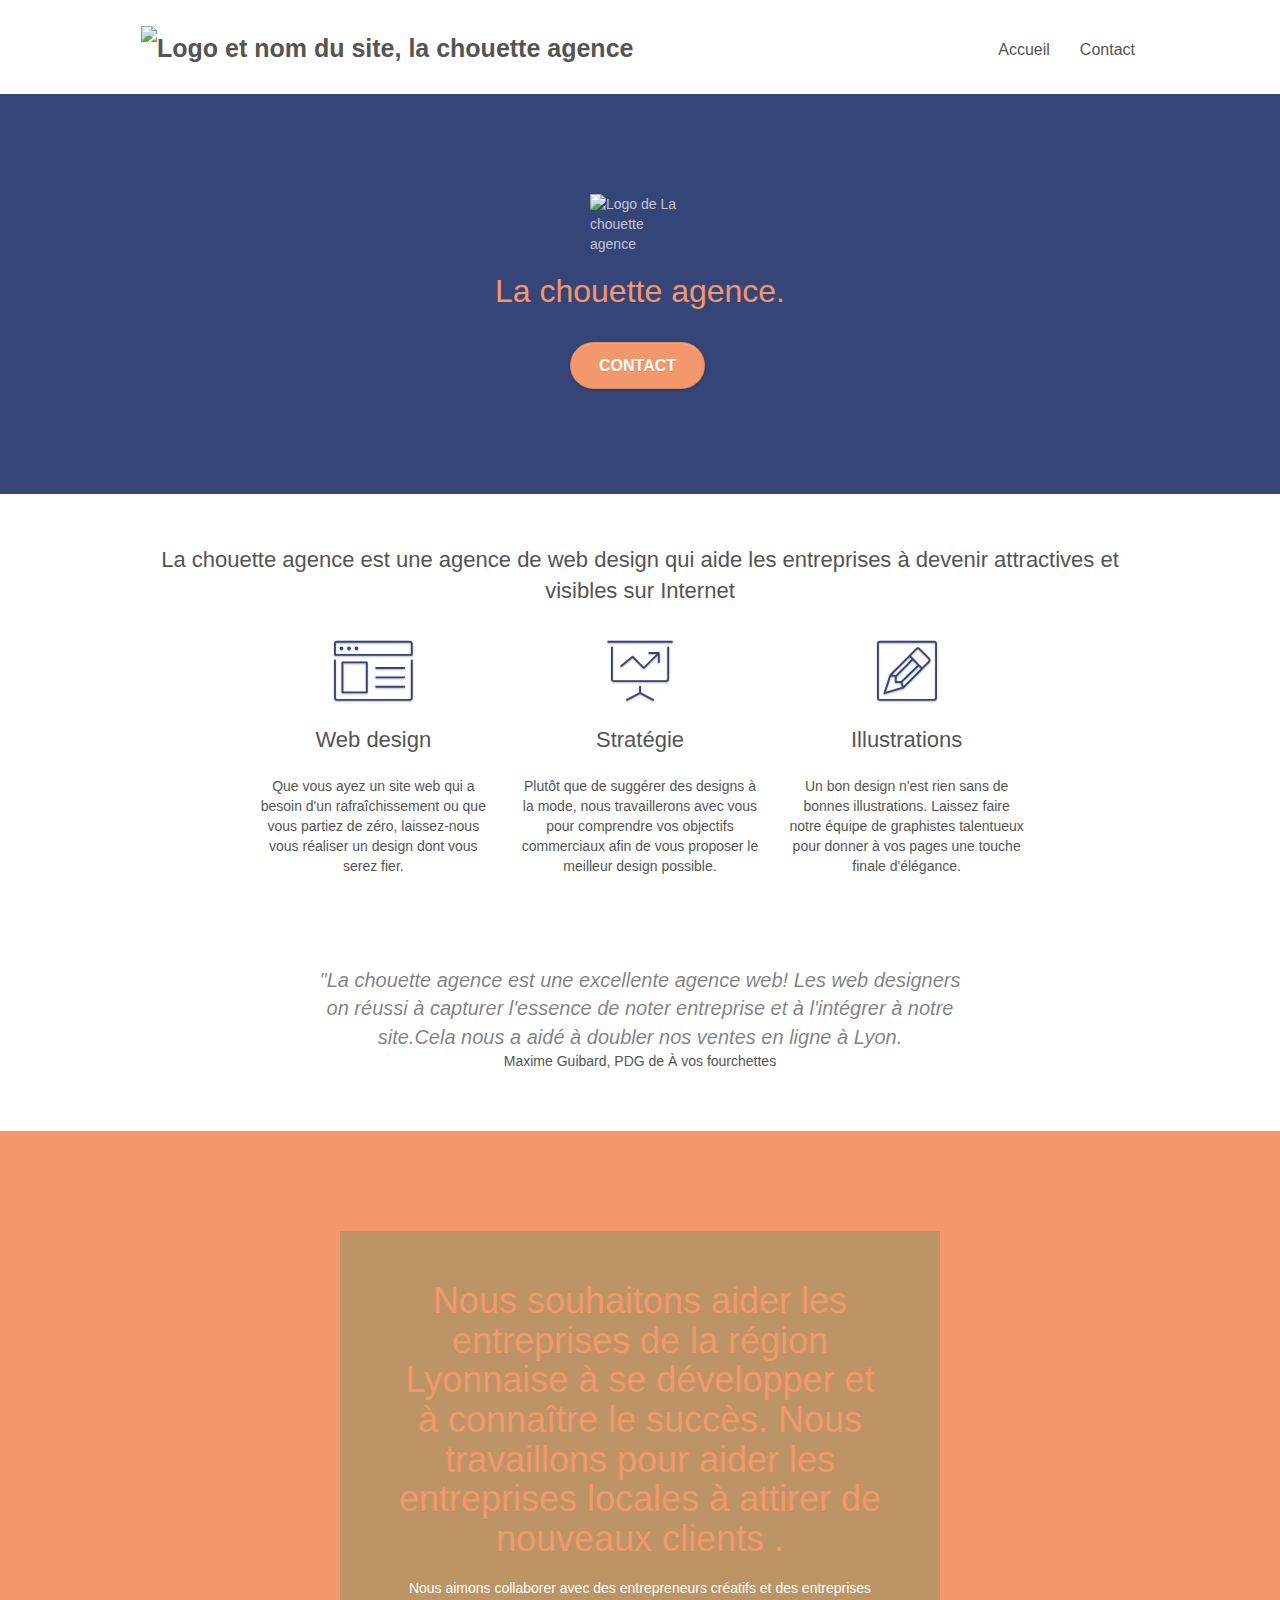
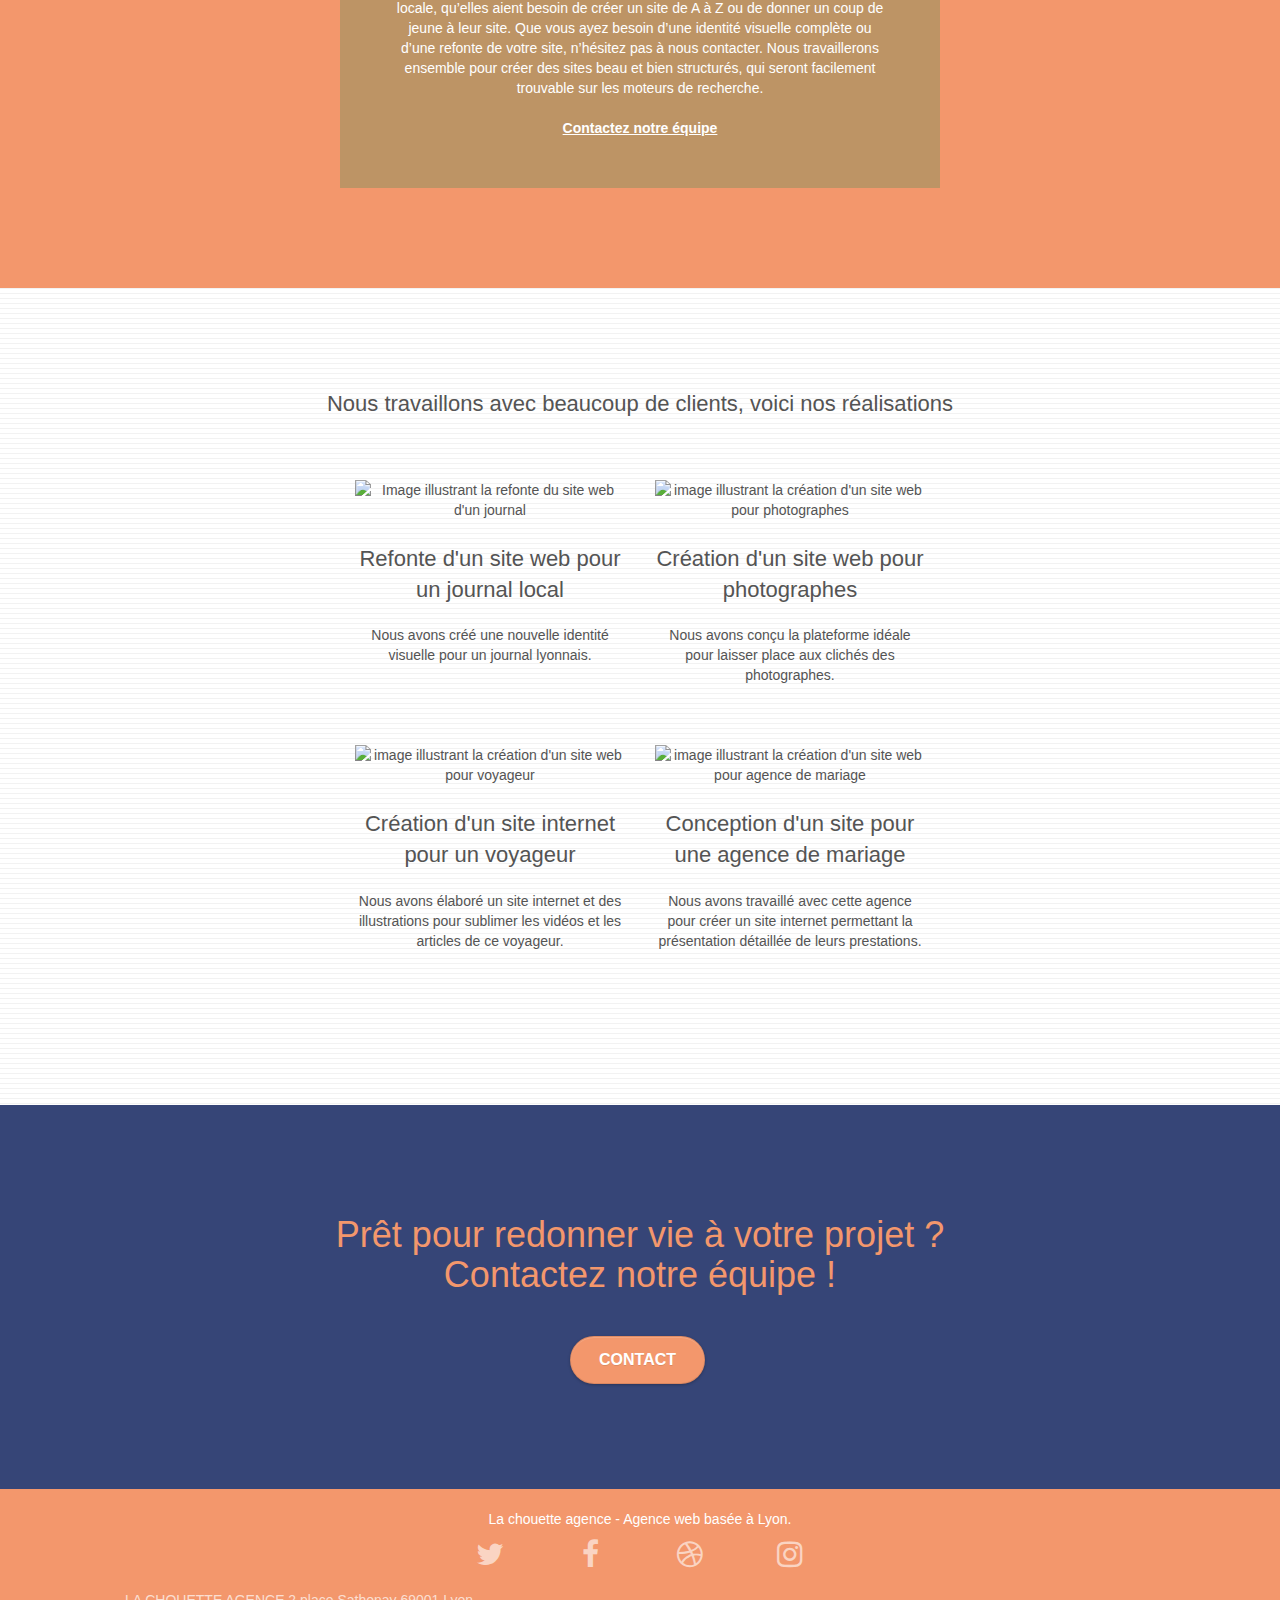
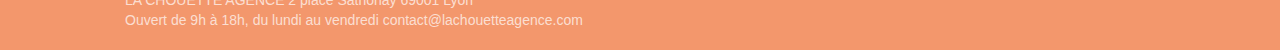
==== index.html @ 5fcb137b "Add files via upload" ====
<!DOCTYPE html>
<html lang="Fr">
  <head>
    <meta charset="utf-8" />
    <meta
      name="keywords"
      content="seo, google, site web, site internet, agence design Lyon, agence design, agence design,agence design,agence design,agence design,agence design,agence design,agence design,agence design"
    />
    <meta
      name="description"
      content="La Chouette Agence est la meilleure agence de web design sur la ville de Lyon. Expert en design et en gestion de projet, nous sommes là pour vous aider à concrétiser vos souhaits.  Vous voulez un site web attractif, qui soit le reflet de votre entreprise, n'hésitez plus, contactez-nous!"
    />
    <meta
      name="viewport"
      content="width=device-width, initial-scale=1.0, viewport-fit=cover"
    />
    <link rel="shortcut icon" type="image/png" href="favicon.jpg" />

    <link rel="stylesheet" type="text/css" href="./css/bootstrap.css" />
    <link rel="stylesheet" type="text/css" href="style.css" />
    <link rel="stylesheet" type="text/css" href="./css/font-awesome.css" />
    <link rel="stylesheet" type="text/css" href="./css/et-line.css" />

    <script src="./js/jquery-2.1.0.js"></script>
    <script src="./js/bootstrap.js"></script>
    <script src="./js/blocs.js"></script>
    <script src="./js/jquery.touchSwipe.js" defer></script>
    <script src="./js/gmaps.js"></script>

    <title>La Chouette agence - Agence de web design sur Lyon</title>

    <!-- Analytics -->

    <!-- Analytics END -->
  </head>
  <body>
    <!-- Principal conteneur -->
    <div class="page-container">
      <!-- bloc-0 -->
      <div class="bloc bgc-white l-bloc" id="bloc-0">
        <div class="container bloc-sm">
          <nav class="navbar row">
            <div class="navbar-header">
              <a class="navbar-brand" href="index.html"
                ><img
                  src="img/la-chouette-agence.webp"
                  alt="Logo et nom du site, la chouette agence"
                  height="40"
              /></a>

              <button
                id="nav-toggle"
                type="button"
                class="ui-navbar-toggle navbar-toggle"
                data-toggle="collapse"
                data-target=".navbar-1"
              >
                <span class="sr-only">Toggle navigation</span
                ><span class="icon-bar"></span><span class="icon-bar"></span
                ><span class="icon-bar"></span>
              </button>
            </div>
            <div class="collapse navbar-collapse navbar-1 special-dropdown-nav">
              <ul class="site-navigation nav navbar-nav">
                <li>
                  <a href="index.html">Accueil</a>
                </li>
                <li>
                  <a href="contact.html">Contact</a>
                </li>
              </ul>
            </div>
          </nav>
        </div>
      </div>
      <!-- bloc-0 END -->

      <!-- bloc-1-presentation -->
      <div
        class="bloc bgc-dark-slate-blue bg-banniere d-bloc bg-t-edge bloc-bg-texture texture-paper b-parallax"
        id="bloc-1-hero"
      >
        <div class="container bloc-lg">
          <div class="row tight-width-whitespace">
            <div class="col-sm-12">
              <img
                src="img/logo.webp"
                class="center-block image-resize-mode"
                width="100"
                alt="Logo de La chouette agence"
              />
              <h1 class="text-center hero-bloc-text tc-white">
                La chouette agence.
              </h1>
              <div class="text-center">
                <a
                  href="contact.html"
                  class="btn btn-lg btn-clean btn-rd cta-hero btn-atomic-tangerine"
                  id="cta-hero"
                  >Contact</a
                >
              </div>
            </div>
          </div>
        </div>
      </div>
      <!-- bloc-1-presentation END -->

      <!-- bloc-2-services -->
      <div class="bloc bgc-white l-bloc" id="bloc-2-services">
        <div class="container bloc-md">
          <div class="row">
            <div class="col-sm-12 text-center">
              <p class="citation" style="font-size: 22px">
                La chouette agence est une agence de web design qui aide les
                entreprises à devenir attractives et visibles sur Internet
              </p>
            </div>
          </div>
          <div class="row voffset-lg med-width-whitespace">
            <div class="col-sm-4">
              <div class="text-center">
                <span
                  class="et-icon-browser sm-shadow icon-dark-slate-blue icons icon-lg"
                ></span>
              </div>
              <h2 class="mg-md text-center">Web design</h2>
              <p class="text-center">
                Que vous ayez un site web qui a besoin d'un rafraîchissement ou
                que vous partiez de zéro, laissez-nous vous réaliser un design
                dont vous serez fier.
              </p>
            </div>
            <div class="col-sm-4">
              <div class="text-center">
                <span
                  class="et-icon-presentation sm-shadow icon-dark-slate-blue icons icon-lg"
                ></span>
              </div>
              <h2 class="mg-md text-center">Stratégie</h2>
              <p class="text-center">
                Plutôt que de suggérer des designs à la mode, nous travaillerons
                avec vous pour comprendre vos objectifs commerciaux afin de vous
                proposer le meilleur design possible.<br />
              </p>
            </div>
            <div class="col-sm-4">
              <div class="text-center">
                <span
                  class="et-icon-edit sm-shadow icon-dark-slate-blue icons icon-lg"
                ></span>
              </div>
              <h2 class="mg-md text-center">Illustrations</h2>
              <p class="text-center">
                Un bon design n'est rien sans de bonnes illustrations. Laissez
                faire notre équipe de graphistes talentueux pour donner à vos
                pages une touche finale d'élégance.
              </p>
            </div>
          </div>
          <div class="row voffset-lg voffset">
            <div class="col-xs-12 col-md-8 col-md-offset-2 text-center">
              <div
                class="citation-italique"
                style="font-style: italic; font-size: 20px"
              >
                "La chouette agence est une excellente agence web! Les web
                designers on réussi à capturer l'essence de noter entreprise et
                à l'intégrer à notre site.Cela nous a aidé à doubler nos ventes
                en ligne à Lyon.
              </div>
              <p>Maxime Guibard, PDG de À vos fourchettes</p>
            </div>
          </div>
        </div>
      </div>
      <!-- bloc-2-services END -->

      <!-- bloc-3-what-i-do -->
      <div
        class="bloc tc-white bgc-atomic-tangerine bg-presentation d-bloc bloc-bg-texture texture-paper b-parallax"
        id="bloc-3-what-i-do"
      >
        <div class="container bloc-lg">
          <div class="row tight-width-whitespace black-background">
            <div class="col-sm-12">
              <h1 class="mg-md text-center tc-white">
                Nous souhaitons aider les entreprises de la région Lyonnaise à
                se développer et à connaître le succès. Nous travaillons pour
                aider les entreprises locales à attirer de nouveaux clients .<br />
              </h1>
              <p class="text-center white">
                Nous aimons collaborer avec des entrepreneurs créatifs et des
                entreprises locale, qu’elles aient besoin de créer un site de A
                à Z ou de donner un coup de jeune à leur site. Que vous ayez
                besoin d’une identité visuelle complète ou d’une refonte de
                votre site, n’hésitez pas à nous contacter. Nous travaillerons
                ensemble pour créer des sites beau et bien structurés, qui
                seront facilement trouvable sur les moteurs de recherche.
                <br /><br /><a class="ltc-white bold-link" href="contact.html"
                  >Contactez notre équipe</a
                ><br />
              </p>
            </div>
          </div>
        </div>
      </div>
      <!-- bloc-3-what-i-do END -->

      <!-- bloc-4-portfolio -->
      <div
        class="bloc bgc-white bg-lines-h2-bg bg-repeat l-bloc"
        id="bloc-4-portfolio"
      >
        <div class="container bloc-lg">
          <div class="row">
            <div class="col-sm-12 text-center">
              <p class="citation" style="font-size: 22px">
                Nous travaillons avec beaucoup de clients, voici nos
                réalisations
              </p>
            </div>
          </div>
          <div class="row tight-width-whitespace portfolio-row">
            <div class="col-sm-6">
              <a
                href="#"
                data-lightbox="img/1.webp"
                data-gallery-id="gallery-1"
                data-caption="Refonte d'un site web pour un journal local"
                data-frame="snapshot-lb"
                ><img
                  src="img/1.webp"
                  alt="Image illustrant la refonte du site web d'un journal"
                  class="img-responsive portfolio-thumb"
              /></a>
              <h2 class="mg-md text-center">
                Refonte d'un site web pour un journal local
              </h2>
              <p class="text-center">
                Nous avons créé une nouvelle identité visuelle pour un journal
                lyonnais.
              </p>
            </div>
            <div class="col-sm-6">
              <a
                href="#"
                data-lightbox="img/2.webp"
                data-gallery-id="gallery-1"
                data-caption="Création d'un site web pour photographes"
                data-frame="snapshot-lb"
                ><img
                  src="img/2.webp"
                  class="img-responsive portfolio-thumb"
                  alt="image illustrant la création d'un site web pour photographes"
              /></a>
              <h2 class="mg-md text-center">
                Création d'un site web pour photographes
              </h2>
              <p class="text-center">
                Nous avons conçu la plateforme idéale pour laisser place aux
                clichés des photographes.
              </p>
            </div>
          </div>
          <div class="row tight-width-whitespace portfolio-row">
            <div class="col-sm-6">
              <a
                href="#"
                data-lightbox="img/3.webp"
                data-gallery-id="gallery-1"
                data-caption="Création d'un site internet pour un voyageur"
                data-frame="snapshot-lb"
                ><img
                  src="img/3.webp"
                  class="img-responsive portfolio-thumb"
                  alt="image illustrant la création d'un site web pour voyageur"
              /></a>
              <h2 class="mg-md text-center">
                Création d'un site internet pour un voyageur
              </h2>
              <p class="text-center">
                Nous avons élaboré un site internet et des illustrations pour
                sublimer les vidéos et les articles de ce voyageur.
              </p>
            </div>
            <div class="col-sm-6">
              <a
                href="#"
                data-lightbox="img/4.webp"
                data-gallery-id="gallery-1"
                data-caption="Conception d'un site pour une agence de mariage"
                data-frame="snapshot-lb"
                ><img
                  src="img/4.webp"
                  class="img-responsive portfolio-thumb"
                  alt="image illustrant la création d'un site web pour agence de mariage"
              /></a>
              <h2 class="mg-md text-center">
                Conception d'un site pour une agence de mariage
              </h2>
              <p class="text-center">
                Nous avons travaillé avec cette agence pour créer un site
                internet permettant la présentation détaillée de leurs
                prestations.
              </p>
            </div>
          </div>
        </div>
      </div>
      <!-- bloc-4-portfolio END -->

      <!-- bloc-5-cta -->
      <div
        class="bloc bgc-dark-slate-blue bg-banniere d-bloc bloc-bg-texture texture-paper"
        id="bloc-5-cta"
      >
        <div class="container bloc-lg">
          <div class="row">
            <h1 class="mg-md text-center tc-white">
              Prêt pour redonner vie à votre projet ?<br />Contactez notre
              équipe !
            </h1>
            <div class="col-sm-12 text-center">
              <a
                href="contact.html"
                class="btn btn-atomic-tangerine btn-clean btn-rd btn-lg cta-hero"
                >Contact</a
              >
            </div>
          </div>
        </div>
      </div>
      <!-- bloc-5-cta END -->

      <!-- Footer - bloc-8 -->
      <div class="bloc bgc-atomic-tangerine d-bloc" id="bloc-8">
        <div class="container bloc-sm">
          <div class="row">
            <div class="col-sm-12">
              <p class="text-center white">
                La chouette agence - Agence web basée à Lyon.<br />
              </p>
              <div class="row row-no-gutters social">
                <div class="col-sm-3">
                  <div class="text-center">
                    <a class="social" href="index.html"
                      ><span class="fa fa-twitter icon-md"></span
                    ></a>
                  </div>
                </div>
                <div class="col-sm-3">
                  <div class="text-center">
                    <a class="social" href="index.html"
                      ><span class="fa fa-facebook icon-md"></span
                    ></a>
                  </div>
                </div>
                <div class="col-sm-3">
                  <div class="text-center">
                    <a class="social" href="index.html"
                      ><span class="fa fa-dribbble icon-md"></span
                    ></a>
                  </div>
                </div>
                <div class="col-sm-3">
                  <div class="text-center">
                    <a class="social" href="index.html"
                      ><span class="fa fa-instagram icon-md"></span
                    ></a>
                  </div>
                </div>
              </div>
              <div class="row">
                <div class="adresse">
                  <br />LA CHOUETTE AGENCE 2 place Sathonay 69001 Lyon<br />
                  Ouvert de 9h à 18h, du lundi au vendredi
                  contact@lachouetteagence.com
                </div>
              </div>
            </div>
          </div>
        </div>
      </div>
      <!-- Footer - bloc-8 END -->
    </div>
    <!-- Principal conteneur END -->
  </body>
</html>
---- style.css ----
body {
  margin: 0;
  padding: 0;
  background: #fff;
  overflow-x: hidden;
  -webkit-font-smoothing: antialiased;
  -moz-osx-font-smoothing: grayscale;
}

a,
button {
  transition: all 0.3s ease-in-out;
  outline: none !important;
}

a:hover {
  text-decoration: none;
  cursor: pointer;
}

#page-loading-blocs-notifaction {
  position: fixed;
  top: 0;
  bottom: 0;
  width: 100%;
  z-index: 100000;
  background: #ffffff url("img/pageload-spinner.gif") no-repeat center center;
}

.bloc {
  width: 100%;
  clear: both;
  background: 50% 50% no-repeat;
  padding: 0 50px;
  -webkit-background-size: cover;
  -moz-background-size: cover;
  -o-background-size: cover;
  background-size: cover;
  position: relative;
}

.bloc .container {
  padding-left: 0;
  padding-right: 0;
}

.bloc-lg {
  padding: 100px 50px;
}

.bloc-md {
  padding: 50px;
}

.bloc-sm {
  padding: 20px 50px;
}

.bg-center,
.bg-l-edge,
.bg-r-edge,
.bg-t-edge,
.bg-b-edge,
.bg-tl-edge,
.bg-bl-edge,
.bg-tr-edge,
.bg-br-edge,
.bg-repeat {
  -webkit-background-size: auto !important;
  -moz-background-size: auto !important;
  -o-background-size: auto !important;
  background-size: auto !important;
}

.bg-repeat {
  background: repeat;
}

.bg-t-edge {
  background: top no-repeat;
}

.bloc-bg-texture::before {
  content: "";
  background-size: 2px 2px;
  position: absolute;
  top: 0;
  bottom: 0;
  left: 0;
  right: 0;
}

.texture-paper::before {
  background: url("img/texture-paper.webp");
  background-size: 280px 280px;
}

.b-parallax {
  background-attachment: fixed;
}

.d-bloc {
  color: rgba(255, 255, 255, 0.7);
}

.d-bloc button:hover {
  color: rgba(255, 255, 255, 0.9);
}

.d-bloc .icon-round,
.d-bloc .icon-square,
.d-bloc .icon-rounded,
.d-bloc .icon-semi-rounded-a,
.d-bloc .icon-semi-rounded-b {
  border-color: rgba(255, 255, 255, 0.9);
}

.d-bloc .divider-h span {
  border-color: rgba(255, 255, 255, 0.2);
}

.d-bloc .a-btn,
.d-bloc .navbar a,
.d-bloc .navbar-brand,
.d-bloc a .icon-sm,
.d-bloc a .icon-md,
.d-bloc a .icon-lg,
.d-bloc a .icon-xl,
.d-bloc h1 a,
.d-bloc h2 a,
.d-bloc h3 a,
.d-bloc h4 a,
.d-bloc h5 a,
.d-bloc h6 a,
.d-bloc p a {
  color: rgba(255, 255, 255, 0.6);
}

.d-bloc .a-btn:hover,
.d-bloc .navbar a:hover,
.d-bloc .navbar-brand:hover,
.d-bloc a:hover .icon-sm,
.d-bloc a:hover .icon-md,
.d-bloc a:hover .icon-lg,
.d-bloc a:hover .icon-xl,
.d-bloc h1 a:hover,
.d-bloc h2 a:hover,
.d-bloc h3 a:hover,
.d-bloc h4 a:hover,
.d-bloc h5 a:hover,
.d-bloc h6 a:hover,
.d-bloc p a:hover {
  color: rgba(255, 255, 255, 1);
}

.d-bloc .navbar-toggle .icon-bar {
  background: rgba(255, 255, 255, 1);
}

.d-bloc .btn-wire,
.d-bloc .btn-wire:hover {
  color: rgba(255, 255, 255, 1);
  border-color: rgba(255, 255, 255, 1);
}

.d-bloc .panel {
  color: rgba(0, 0, 0, 0.5);
}

.d-bloc .panel button:hover {
  color: rgba(0, 0, 0, 0.7);
}

.d-bloc .panel icon {
  border-color: rgba(0, 0, 0, 0.7);
}

.d-bloc .panel .divider-h span {
  border-color: rgba(0, 0, 0, 0.1);
}

.d-bloc .panel .a-btn {
  color: rgba(0, 0, 0, 0.6);
}

.d-bloc .panel .a-btn:hover {
  color: rgba(0, 0, 0, 1);
}

.d-bloc .panel .btn-wire,
.d-bloc .panel .btn-wire:hover {
  color: rgba(0, 0, 0, 0.7);
  border-color: rgba(0, 0, 0, 0.3);
}

.d-bloc .panel,
.l-bloc {
  color: rgba(0, 0, 0, 0.5);
}

.d-bloc .panel button:hover,
.l-bloc button:hover {
  color: rgba(0, 0, 0, 0.7);
}

.l-bloc .icon-round,
.l-bloc .icon-square,
.l-bloc .icon-rounded,
.l-bloc .icon-semi-rounded-a,
.l-bloc .icon-semi-rounded-b {
  border-color: rgba(0, 0, 0, 0.7);
}

.d-bloc .panel .divider-h span,
.l-bloc .divider-h span {
  border-color: rgba(0, 0, 0, 0.1);
}

.d-bloc .panel .a-btn,
.l-bloc .a-btn,
.l-bloc .navbar a,
.l-bloc .navbar-brand,
.l-bloc a .icon-sm,
.l-bloc a .icon-md,
.l-bloc a .icon-lg,
.l-bloc a .icon-xl,
.l-bloc h1 a,
.l-bloc h2 a,
.l-bloc h3 a,
.l-bloc h4 a,
.l-bloc h5 a,
.l-bloc h6 a,
.l-bloc p a {
  color: rgba(0, 0, 0, 0.6);
}

.d-bloc .panel .a-btn:hover,
.l-bloc .a-btn:hover,
.l-bloc .navbar a:hover,
.l-bloc .navbar-brand:hover,
.l-bloc a:hover .icon-sm,
.l-bloc a:hover .icon-md,
.l-bloc a:hover .icon-lg,
.l-bloc a:hover .icon-xl,
.l-bloc h1 a:hover,
.l-bloc h2 a:hover,
.l-bloc h3 a:hover,
.l-bloc h4 a:hover,
.l-bloc h5 a:hover,
.l-bloc h6 a:hover,
.l-bloc p a:hover {
  color: rgba(0, 0, 0, 1);
}

.l-bloc .navbar-toggle .icon-bar {
  color: rgba(0, 0, 0, 0.6);
}

.d-bloc .panel .btn-wire,
.d-bloc .panel .btn-wire:hover,
.l-bloc .btn-wire,
.l-bloc .btn-wire:hover {
  color: rgba(0, 0, 0, 0.7);
  border-color: rgba(0, 0, 0, 0.3);
}

.voffset {
  margin-top: 30px;
}

.voffset-lg {
  margin-top: 80px;
}

.row-no-gutters {
  margin-right: 0;
  margin-left: 0;
}

.row.row-no-gutters > [class^="col-"],
.row.row-no-gutters > [class*=" col-"] {
  padding-right: 0;
  padding-left: 0;
}

#bloc-1-hero h1 {
  font-size: 32px;
}

.navbar {
  margin-bottom: 0;
  z-index: 1;
}

.navbar-brand {
  height: auto;
  padding: 3px 15px;
  font-size: 25px;
  font-weight: normal;
  font-weight: 600;
  line-height: 44px;
}

.navbar-brand img {
  max-height: 200px;
  margin: 0 5px 0 0;
  display: inline;
}

.navbar-brand img[src$="svg"] {
  min-width: 100px;
}

.nav-center .navbar-brand img {
  margin: 0;
}

.navbar .nav {
  padding-top: 2px;
  margin-right: -16px;
  float: right;
  z-index: 1;
}

.nav > li {
  float: left;
  margin-top: 4px;
  font-size: 16px;
}

.navbar-nav .open .dropdown-menu > li > a {
  text-align: inherit;
}

.nav > li a:hover,
.nav > li a:focus {
  background: transparent;
}

.navbar-toggle {
  margin: 10px 10px 0 0;
  border: 0px;
}

.navbar-toggle:hover {
  background: transparent !important;
}

.navbar-toggle .icon-bar {
  background-color: rgba(0, 0, 0, 0.5);
  width: 26px;
}

.nav-invert .navbar .nav {
  float: left;
}

.nav-invert .navbar-header,
.nav-invert .navbar-brand {
  float: right;
  position: relative;
  z-index: 2;
}

@media (min-width: 768px) {
  .site-navigation {
    position: absolute;
    top: 50%;
    right: 20px;
    transform: translate(0, -50%);
    -webkit-transform: translateY(-50%);
  }
  .nav > li .dropdown-menu a,
  .nav > li .dropdown-menu a:hover {
    color: #484848;
  }
  .nav-invert .site-navigation {
    left: 0;
    right: 0;
  }
  .nav-center {
    text-align: center;
  }
  .nav-center .navbar-header {
    width: 100%;
  }
  .nav-center .navbar-header,
  .nav-center .navbar-brand,
  .nav-center .nav > li {
    float: none;
    display: inline-block;
  }
  .nav-center .site-navigation {
    position: relative;
    width: 100%;
    right: 0;
    margin-right: 0px;
    margin-top: 20px;
  }
  .nav-center.mini-nav .navbar-toggle {
    float: none;
    margin: 10px auto 0;
  }
}

.nav > li > .dropdown a {
  background: none !important;
  display: block;
  padding: 14px 15px;
}

nav .caret {
  margin: 0 5px;
}

.dropdown-menu .dropdown-menu {
  top: -8px;
  left: 100%;
}

.dropdown-menu .dropmenu-flow-right {
  top: 100%;
  left: 0;
  margin-left: -1px;
  border-top-left-radius: 0;
  border-top-right-radius: 0;
}

.dropdown-menu .dropdown span {
  border: 4px solid black;
  border-top-color: transparent;
  border-right-color: transparent;
  border-bottom-color: transparent;
  margin: 6px -5px 0 0 !important;
  float: right;
}

.mg-md {
  margin-top: 10px;
  margin-bottom: 20px;
}

.mg-lg {
  margin-top: 10px;
  margin-bottom: 40px;
}

.btn {
  margin: 0 5px 5px 0;
}

.btn.pull-right {
  margin: 0 0 5px 5px;
}

.btn-d,
.btn-d:hover,
.btn-d:focus {
  color: #fff;
  background: rgba(0, 0, 0, 0.3);
}

button {
  outline: none !important;
}

.btn-rd {
  border-radius: 40px;
}

.btn-clean {
  border: 1px solid rgba(0, 0, 0, 0.08);
  border-bottom-color: rgba(0, 0, 0, 0.1);
  text-shadow: 0 1px 0 rgba(0, 0, 1, 0.1);
  box-shadow: 0 1px 3px rgba(0, 0, 1, 0.25),
    inset 0 1px 0 0 rgba(255, 255, 255, 0.15);
}

.icon-md {
  font-size: 30px !important;
}

.icon-lg {
  font-size: 60px !important;
}

.sm-shadow {
  text-shadow: 0 1px 2px rgba(0, 0, 0, 0.3);
}

.panel-sq,
.panel-sq .panel-heading,
.panel-sq .panel-footer {
  border-radius: 0;
}

.panel-rd {
  border-radius: 30px;
}

.panel-rd .panel-heading {
  border-radius: 29px 29px 0 0;
}

.panel-rd .panel-footer {
  border-radius: 0 0 29px 29px;
}

.form-control {
  border-color: rgba(0, 0, 0, 0.1);
  box-shadow: none;
}

.scrollToTop {
  width: 40px;
  height: 40px;
  position: fixed;
  bottom: 20px;
  right: 20px;
  opacity: 0;
  z-index: 500;
  transition: all 0.3s ease-in-out;
}

.scrollToTop span {
  margin-top: 6px;
}

.showScrollTop {
  font-size: 14px;
  opacity: 1;
}

a[data-lightbox] {
  position: relative;
  display: block;
  text-align: center;
}

a[data-lightbox]:hover::before {
  content: "+";
  font-family: "HelveticaNeue-Light", "Helvetica Neue Light", "Helvetica Neue",
    Helvetica, Arial;
  font-size: 32px;
  width: 50px;
  height: 50px;
  margin-left: -25px;
  border-radius: 50%;
  background: rgba(0, 0, 0, 0.6);
  color: #fff;
  font-weight: 100;
  z-index: 1;
  position: absolute;
  top: 50%;
  transform: translateY(-50%);
  -webkit-transform: translateY(-50%);
}

a[data-lightbox]:hover img {
  opacity: 0.6;
  -webkit-animation-fill-mode: none;
  animation-fill-mode: none;
}

#lightbox-modal {
  display: flex;
  align-items: center;
}

#lightbox-modal .modal-dialog {
  width: 90%;
  max-width: 900px;
  margin: 0 auto 0;
}

#lightbox-modal .modal-dialog img {
  max-height: 90vh;
  margin: 0 auto;
}

.lightbox-caption {
  padding: 20px;
  color: #fff;
  background: rgba(0, 0, 0, 0.5);
  position: absolute;
  left: 15px;
  right: 15px;
  bottom: 5px;
}

.close-lightbox {
  color: #fff;
  font-size: 30px;
  position: absolute;
  top: 20px;
  right: 20px;
  z-index: 20;
  background: rgba(0, 0, 0, 0.5);
  border: none;
  line-height: 30px;
  padding: 0 9px 5px;
  opacity: 0.3;
}

.close-lightbox:hover,
.next-lightbox:hover,
.prev-lightbox:hover {
  opacity: 1;
  color: #fff;
}

.next-lightbox,
.prev-lightbox {
  font-size: 20px;
  color: rgba(255, 255, 255, 0.9);
  background: rgba(0, 0, 0, 0.5);
  transition: all 0.2s ease-in-out;
  position: absolute;
  top: 45%;
  z-index: 1;
  opacity: 0.4;
}

.next-lightbox {
  padding: 6px 8px 1px 13px;
  right: 25px;
}

.prev-lightbox {
  padding: 6px 13px 1px 10px;
  left: 25px;
}

.snapshot-lb .modal-body {
  padding-bottom: 45px;
}

.snapshot-lb .lightbox-caption {
  padding: 0;
  color: rgba(0, 0, 0, 0.5);
  background: none;
}

h1,
h2,
h3,
h4,
h5,
h6,
p,
label,
.btn,
a {
  font-family: "helvetica";
  font-weight: 400;
  color: #545454 !important;
}

.container {
  max-width: 1000px;
}

.hero-bloc-text {
  font-size: 38px;
}

.hero-bloc-text-sub {
  font-size: 36px;
}

.statement-bloc-text {
  line-height: 26px;
  font-style: italic;
  font-size: 20px;
  text-align: center;
  font-weight: lighter;
  max-width: 520px;
  margin: auto auto auto auto;
}

p {
  font-size: 14px;
}

.tight-width-whitespace {
  max-width: 600px;
  margin: auto auto auto auto;
}

.h1 {
  font-size: 20px;
  font-family: "Open Sans";
}

.cta-hero {
  margin-top: 22px;
  color: #ffffff !important;
  text-transform: uppercase;
  padding: 12px 28px 12px 28px;
  font-size: 16px;
  font-weight: 700;
}

.social {
  max-width: 400px;
  margin: auto auto auto auto;
}

h2 {
  font-size: 22px;
  line-height: 1.4em;
}

h3 {
  font-size: 15px;
  text-transform: uppercase;
  font-weight: 700;
  color: #333333 !important;
}

.med-width-whitespace {
  max-width: 800px;
  margin: auto auto auto auto;
  box-shadow: 0px 0px 0px #000000;
}

h1 {
  color: #333333 !important;
}

h4 {
  color: #333333 !important;
}

.icons {
  margin-bottom: 14px;
  margin-top: 24px;
}

.white {
  color: #ffffff !important;
}

.portfolio-thumb {
  margin-bottom: 24px;
}

.portfolio-row {
  margin-bottom: 44px;
  margin-top: 50px;
}

.avatar {
  box-shadow: 0px 4px 9px rgba(0, 0, 0, 0.3);
}

.black-background {
  background-color: rgba(165, 147, 99, 0.7);
  padding: 40px 40px 40px 40px;
}

.bold-link {
  font-weight: 900;
  text-decoration: underline !important;
}

.bgc-white {
  background-color: #ffffff;
}

.bgc-dark-slate-blue {
  background-color: #364577;
}

.bgc-atomic-tangerine {
  background-color: #f3976c;
}

.tc-white {
  color: #f3976c !important;
}

.btn-atomic-tangerine {
  background: #f3976c;
  color: #ffffff !important;
}

.btn-atomic-tangerine:hover {
  background: #c27956 !important;
  color: #ffffff !important;
}

.ltc-white {
  color: #ffffff !important;
}

.ltc-white:hover {
  color: #cccccc !important;
}

.ltc-atomic-tangerine {
  color: #f3976c !important;
}

.ltc-atomic-tangerine:hover {
  color: #c27956 !important;
}

.icon-dark-slate-blue {
  color: #364577 !important;
  border-color: #364577 !important;
}

.bg-dots-bg {
  background-image: url("img/dots-bg.png");
}

.bg-lines-h2-bg {
  background-image: url("img/lines-h2-bg.png");
}

.bg-banniere {
  background-image: url("img/la-chouette-agence-banniere.webp");
}

.bg-presentation {
  background-image: url("img/image-de-presentation.webp");
}

@media (max-width: 1024px) {
  .bloc {
    padding-left: 20px;
    padding-right: 20px;
  }
  .bloc.full-width-bloc,
  .bloc-tile-2.full-width-bloc .container,
  .bloc-tile-3.full-width-bloc .container,
  .bloc-tile-4.full-width-bloc .container {
    padding-left: 0;
    padding-right: 0;
  }
}

@media (max-width: 992px) and (min-width: 768px) {
  .navbar .nav {
    max-width: 80%;
  }
  .nav-center.navbar .nav {
    max-width: 100%;
  }
}

@media only screen and (min-device-width: 768px) and (max-device-width: 1024px) and (orientation: landscape) {
  .b-parallax {
    background-attachment: scroll;
  }
}

@media only screen and (min-device-width: 1024px) and (max-device-width: 1366px) and (-webkit-min-device-pixel-ratio: 1.5) {
  .b-parallax {
    background-attachment: scroll;
  }
}

@media (max-width: 991px) {
  .container {
    width: 100%;
  }
  .b-parallax {
    background-attachment: scroll;
  }
  .page-container,
  #hero-bloc {
    overflow-x: hidden;
    position: relative;
  }
  .bloc {
    padding-left: constant(safe-area-inset-left);
    padding-right: constant(safe-area-inset-right);
  }
  .bloc-group,
  .bloc-group .bloc {
    display: block;
    width: 100%;
  }
  .bloc-fill-screen .fill-bloc-top-edge,
  .bloc-fill-screen .fill-bloc-bottom-edge {
    padding: 0 20px;
    padding-left: constant(safe-area-inset-left);
    padding-right: constant(safe-area-inset-right);
  }
}

@media (max-width: 767px) {
  .page-container {
    overflow-x: hidden;
    position: relative;
  }
  h1,
  h2,
  h3,
  h4,
  h5,
  h6,
  p,
  #disqus_thread {
    padding-left: 10px !important;
    padding-right: 10px !important;
  }
  .b-parallax {
    background-attachment: scroll;
  }
  .navbar .nav {
    padding-top: 0;
    border-top: 1px solid rgba(0, 0, 0, 0.2);
    float: none !important;
  }
  .navbar.row {
    margin-left: 0;
    margin-right: 0;
  }

  .site-navigation {
    position: inherit;
    transform: none;
    -webkit-transform: none;
    -ms-transform: none;
  }
  .nav > li {
    margin-top: 0;
    border-bottom: 1px solid rgba(0, 0, 0, 0.1);
    background: rgba(0, 0, 0, 0.05);
    text-align: left;
    padding-left: 15px;
    width: 100%;
  }
  .nav > li:hover {
    background: rgba(0, 0, 0, 0.08);
  }
  .dropdown .dropdown a .caret {
    float: none;
    margin: 5px 0 0 10px !important;
    border: 4px solid black;
    border-bottom-color: transparent;
    border-right-color: transparent;
    border-left-color: transparent;
  }
  #hero-bloc .navbar .nav {
    background: rgba(0, 0, 0, 0.8);
  }
  #hero-bloc .navbar .nav a {
    color: rgba(255, 255, 255, 0.6);
  }
  .hero {
    padding: 50px 0;
  }
  .hero-nav {
    left: -1px;
    right: -1px;
  }
  .navbar-collapse {
    padding: 0;
    overflow-x: hidden;
    -webkit-box-shadow: none;
    box-shadow: none;
  }
  .navbar-brand img {
    max-height: 40px;
    width: auto;
  }
  .nav-invert .navbar-header {
    float: none;
    width: 100%;
  }
  .nav-invert .navbar-toggle {
    float: left;
    margin-left: 10px;
  }
  .bloc {
    padding-left: 0;
    padding-right: 0;
  }
  .bloc-xxl,
  .bloc-xl,
  .bloc-lg {
    padding: 40px 0;
  }
  .bloc-sm,
  .bloc-md {
    padding-left: 0;
    padding-right: 0;
  }
  .bloc-tile-2 .container,
  .bloc-tile-3 .container,
  .bloc-tile-4 .container,
  .bloc-fill-screen .fill-bloc-top-edge,
  .bloc-fill-screen .fill-bloc-bottom-edge {
    padding-left: 0;
    padding-right: 0;
  }
  .a-block {
    padding: 0 10px;
  }
  .btn-dwn {
    display: none;
  }
  .voffset {
    margin-top: 5px;
  }
  .voffset-md {
    margin-top: 20px;
  }
  .voffset-lg {
    margin-top: 30px;
  }
  form {
    padding: 5px;
  }
  .close-lightbox {
    display: inline-block;
  }
  .blocsapp-device-iphone5 {
    background-size: 216px 425px;
    padding-top: 60px;
    width: 216px;
    height: 425px;
  }
  .blocsapp-device-iphone5 img {
    width: 180px;
    height: 320px;
  }
}

@media (max-width: 400px) {
  .bloc {
    padding-left: 0;
    padding-right: 0;
  }
}

@media (max-width: 767px) {
  .bloc-mob-center-text {
    text-align: center;
  }
}
---- css/et-line.css ----
@font-face {
    font-family: et-line;
    src: url(../fonts/et-line.eot);
    src: url(../fonts/et-line.eot?#iefix) format('embedded-opentype'), url(../fonts/et-line.woff) format('woff'), url(../fonts/et-line.ttf) format('truetype'), url(../fonts/et-line.svg#et-line) format('svg');
    font-weight: 400;
    font-style: normal
}

.et-icon-adjustments,
.et-icon-alarmclock,
.et-icon-anchor,
.et-icon-aperture,
.et-icon-attachment,
.et-icon-bargraph,
.et-icon-basket,
.et-icon-beaker,
.et-icon-bike,
.et-icon-book-open,
.et-icon-briefcase,
.et-icon-browser,
.et-icon-calendar,
.et-icon-camera,
.et-icon-caution,
.et-icon-chat,
.et-icon-circle-compass,
.et-icon-clipboard,
.et-icon-clock,
.et-icon-cloud,
.et-icon-compass,
.et-icon-desktop,
.et-icon-dial,
.et-icon-document,
.et-icon-documents,
.et-icon-download,
.et-icon-dribbble,
.et-icon-edit,
.et-icon-envelope,
.et-icon-expand,
.et-icon-facebook,
.et-icon-flag,
.et-icon-focus,
.et-icon-gears,
.et-icon-genius,
.et-icon-gift,
.et-icon-global,
.et-icon-globe,
.et-icon-googleplus,
.et-icon-grid,
.et-icon-happy,
.et-icon-hazardous,
.et-icon-heart,
.et-icon-hotairballoon,
.et-icon-hourglass,
.et-icon-key,
.et-icon-laptop,
.et-icon-layers,
.et-icon-lifesaver,
.et-icon-lightbulb,
.et-icon-linegraph,
.et-icon-linkedin,
.et-icon-lock,
.et-icon-magnifying-glass,
.et-icon-map,
.et-icon-map-pin,
.et-icon-megaphone,
.et-icon-mic,
.et-icon-mobile,
.et-icon-newspaper,
.et-icon-notebook,
.et-icon-paintbrush,
.et-icon-paperclip,
.et-icon-pencil,
.et-icon-phone,
.et-icon-picture,
.et-icon-pictures,
.et-icon-piechart,
.et-icon-presentation,
.et-icon-pricetags,
.et-icon-printer,
.et-icon-profile-female,
.et-icon-profile-male,
.et-icon-puzzle,
.et-icon-quote,
.et-icon-recycle,
.et-icon-refresh,
.et-icon-ribbon,
.et-icon-rss,
.et-icon-sad,
.et-icon-scissors,
.et-icon-scope,
.et-icon-search,
.et-icon-shield,
.et-icon-speedometer,
.et-icon-strategy,
.et-icon-streetsign,
.et-icon-tablet,
.et-icon-target,
.et-icon-telescope,
.et-icon-toolbox,
.et-icon-tools,
.et-icon-tools-2,
.et-icon-trophy,
.et-icon-tumblr,
.et-icon-twitter,
.et-icon-upload,
.et-icon-video,
.et-icon-wallet,
.et-icon-wine {
    font-family: et-line;
    speak: none;
    font-style: normal;
    font-weight: 400;
    font-variant: normal;
    text-transform: none;
    line-height: 1;
    -webkit-font-smoothing: antialiased;
    -moz-osx-font-smoothing: grayscale;
    display: inline-block
}

.et-icon-mobile:before {
    content: "\e000"
}

.et-icon-laptop:before {
    content: "\e001"
}

.et-icon-desktop:before {
    content: "\e002"
}

.et-icon-tablet:before {
    content: "\e003"
}

.et-icon-phone:before {
    content: "\e004"
}

.et-icon-document:before {
    content: "\e005"
}

.et-icon-documents:before {
    content: "\e006"
}

.et-icon-search:before {
    content: "\e007"
}

.et-icon-clipboard:before {
    content: "\e008"
}

.et-icon-newspaper:before {
    content: "\e009"
}

.et-icon-notebook:before {
    content: "\e00a"
}

.et-icon-book-open:before {
    content: "\e00b"
}

.et-icon-browser:before {
    content: "\e00c"
}

.et-icon-calendar:before {
    content: "\e00d"
}

.et-icon-presentation:before {
    content: "\e00e"
}

.et-icon-picture:before {
    content: "\e00f"
}

.et-icon-pictures:before {
    content: "\e010"
}

.et-icon-video:before {
    content: "\e011"
}

.et-icon-camera:before {
    content: "\e012"
}

.et-icon-printer:before {
    content: "\e013"
}

.et-icon-toolbox:before {
    content: "\e014"
}

.et-icon-briefcase:before {
    content: "\e015"
}

.et-icon-wallet:before {
    content: "\e016"
}

.et-icon-gift:before {
    content: "\e017"
}

.et-icon-bargraph:before {
    content: "\e018"
}

.et-icon-grid:before {
    content: "\e019"
}

.et-icon-expand:before {
    content: "\e01a"
}

.et-icon-focus:before {
    content: "\e01b"
}

.et-icon-edit:before {
    content: "\e01c"
}

.et-icon-adjustments:before {
    content: "\e01d"
}

.et-icon-ribbon:before {
    content: "\e01e"
}

.et-icon-hourglass:before {
    content: "\e01f"
}

.et-icon-lock:before {
    content: "\e020"
}

.et-icon-megaphone:before {
    content: "\e021"
}

.et-icon-shield:before {
    content: "\e022"
}

.et-icon-trophy:before {
    content: "\e023"
}

.et-icon-flag:before {
    content: "\e024"
}

.et-icon-map:before {
    content: "\e025"
}

.et-icon-puzzle:before {
    content: "\e026"
}

.et-icon-basket:before {
    content: "\e027"
}

.et-icon-envelope:before {
    content: "\e028"
}

.et-icon-streetsign:before {
    content: "\e029"
}

.et-icon-telescope:before {
    content: "\e02a"
}

.et-icon-gears:before {
    content: "\e02b"
}

.et-icon-key:before {
    content: "\e02c"
}

.et-icon-paperclip:before {
    content: "\e02d"
}

.et-icon-attachment:before {
    content: "\e02e"
}

.et-icon-pricetags:before {
    content: "\e02f"
}

.et-icon-lightbulb:before {
    content: "\e030"
}

.et-icon-layers:before {
    content: "\e031"
}

.et-icon-pencil:before {
    content: "\e032"
}

.et-icon-tools:before {
    content: "\e033"
}

.et-icon-tools-2:before {
    content: "\e034"
}

.et-icon-scissors:before {
    content: "\e035"
}

.et-icon-paintbrush:before {
    content: "\e036"
}

.et-icon-magnifying-glass:before {
    content: "\e037"
}

.et-icon-circle-compass:before {
    content: "\e038"
}

.et-icon-linegraph:before {
    content: "\e039"
}

.et-icon-mic:before {
    content: "\e03a"
}

.et-icon-strategy:before {
    content: "\e03b"
}

.et-icon-beaker:before {
    content: "\e03c"
}

.et-icon-caution:before {
    content: "\e03d"
}

.et-icon-recycle:before {
    content: "\e03e"
}

.et-icon-anchor:before {
    content: "\e03f"
}

.et-icon-profile-male:before {
    content: "\e040"
}

.et-icon-profile-female:before {
    content: "\e041"
}

.et-icon-bike:before {
    content: "\e042"
}

.et-icon-wine:before {
    content: "\e043"
}

.et-icon-hotairballoon:before {
    content: "\e044"
}

.et-icon-globe:before {
    content: "\e045"
}

.et-icon-genius:before {
    content: "\e046"
}

.et-icon-map-pin:before {
    content: "\e047"
}

.et-icon-dial:before {
    content: "\e048"
}

.et-icon-chat:before {
    content: "\e049"
}

.et-icon-heart:before {
    content: "\e04a"
}

.et-icon-cloud:before {
    content: "\e04b"
}

.et-icon-upload:before {
    content: "\e04c"
}

.et-icon-download:before {
    content: "\e04d"
}

.et-icon-target:before {
    content: "\e04e"
}

.et-icon-hazardous:before {
    content: "\e04f"
}

.et-icon-piechart:before {
    content: "\e050"
}

.et-icon-speedometer:before {
    content: "\e051"
}

.et-icon-global:before {
    content: "\e052"
}

.et-icon-compass:before {
    content: "\e053"
}

.et-icon-lifesaver:before {
    content: "\e054"
}

.et-icon-clock:before {
    content: "\e055"
}

.et-icon-aperture:before {
    content: "\e056"
}

.et-icon-quote:before {
    content: "\e057"
}

.et-icon-scope:before {
    content: "\e058"
}

.et-icon-alarmclock:before {
    content: "\e059"
}

.et-icon-refresh:before {
    content: "\e05a"
}

.et-icon-happy:before {
    content: "\e05b"
}

.et-icon-sad:before {
    content: "\e05c"
}

.et-icon-facebook:before {
    content: "\e05d"
}

.et-icon-twitter:before {
    content: "\e05e"
}

.et-icon-googleplus:before {
    content: "\e05f"
}

.et-icon-rss:before {
    content: "\e060"
}

.et-icon-tumblr:before {
    content: "\e061"
}

.et-icon-linkedin:before {
    content: "\e062"
}

.et-icon-dribbble:before {
    content: "\e063"
}
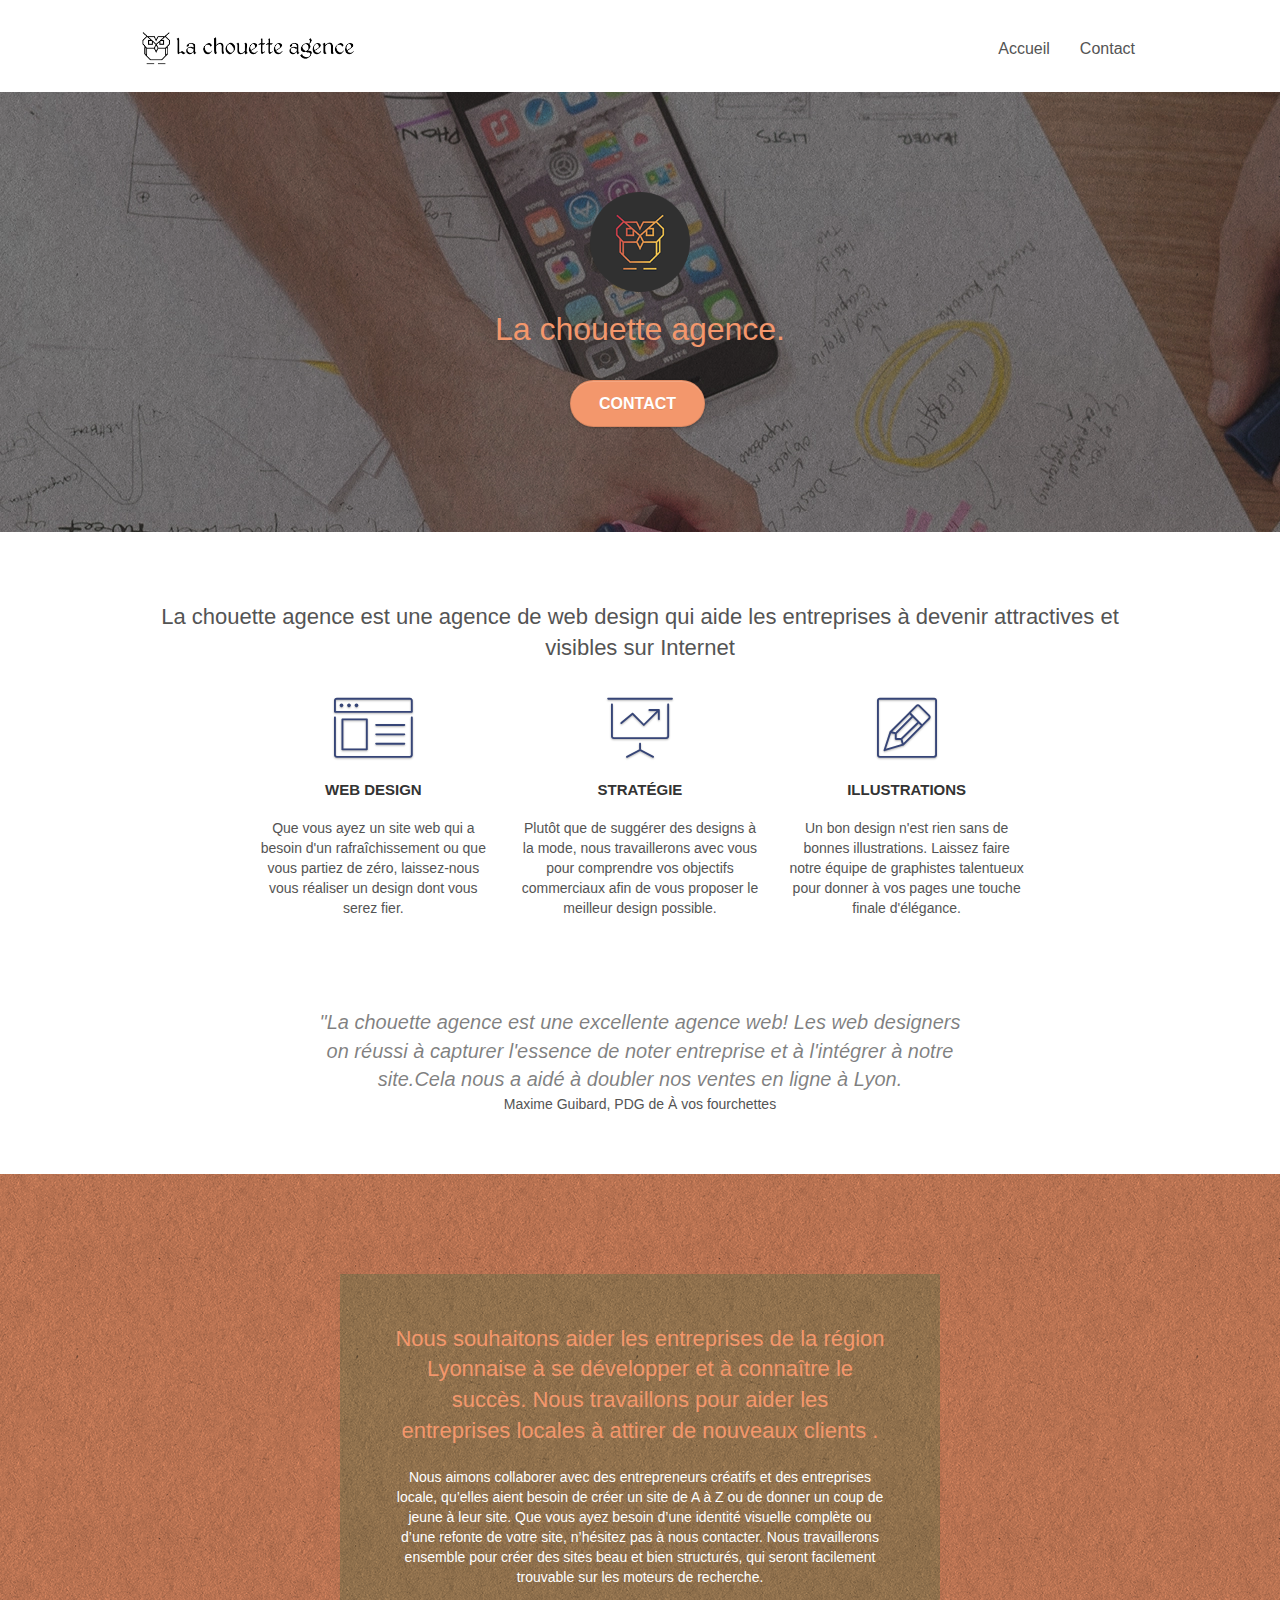
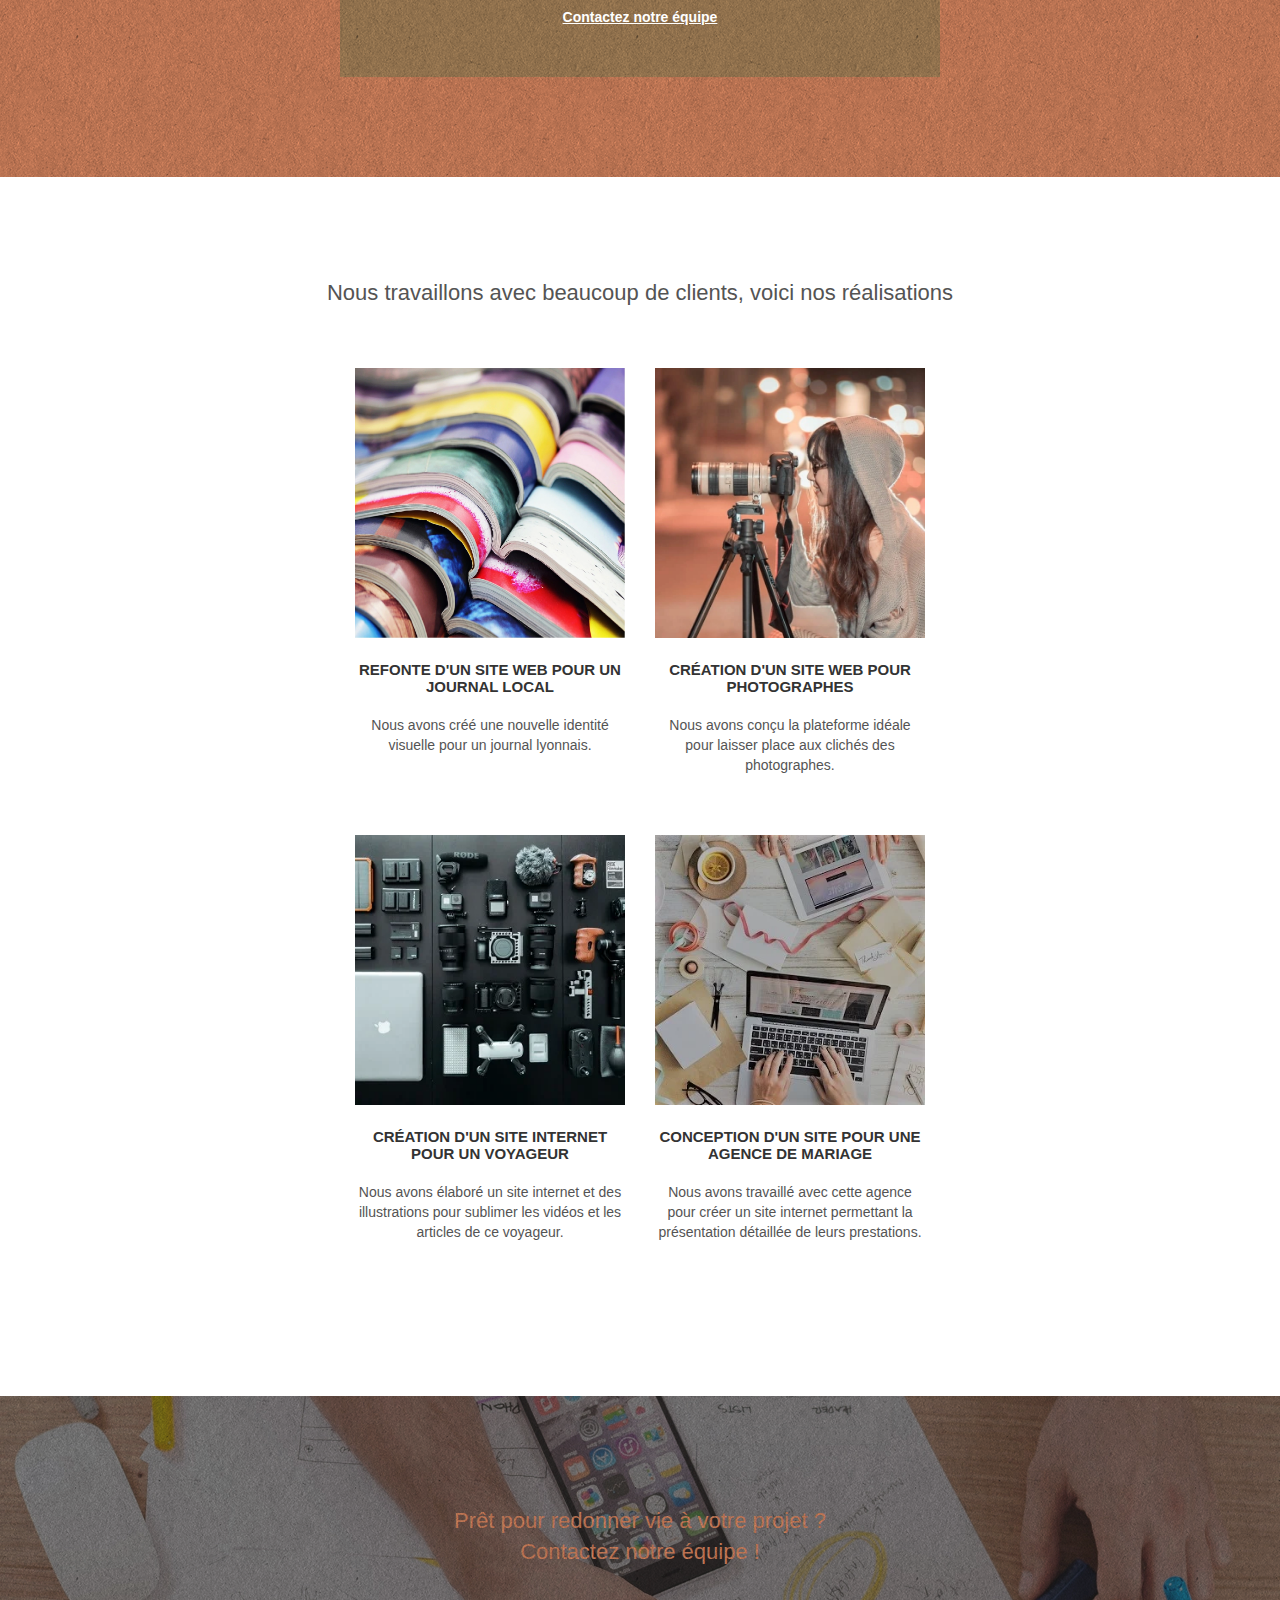
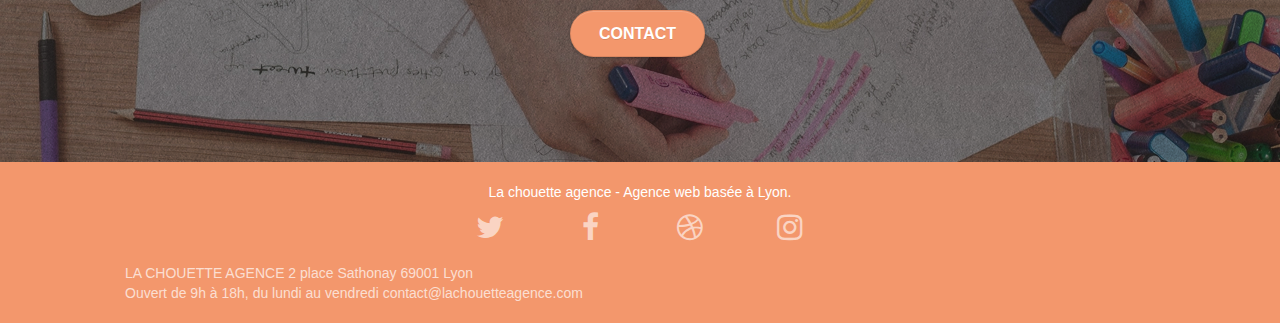
==== commit 5ada42d1: "erreurs console ok + restructuration des titres h" ====
--- a/index.html
+++ b/index.html
@@ -14,7 +14,7 @@
       name="viewport"
       content="width=device-width, initial-scale=1.0, viewport-fit=cover"
     />
-    <link rel="shortcut icon" type="image/png" href="favicon.jpg" />
+    <link rel="shortcut icon" type="image/png" href="img/favicon.jpg" />
 
     <link rel="stylesheet" type="text/css" href="./css/bootstrap.css" />
     <link rel="stylesheet" type="text/css" href="style.css" />
@@ -111,10 +111,10 @@
         <div class="container bloc-md">
           <div class="row">
             <div class="col-sm-12 text-center">
-              <p class="citation" style="font-size: 22px">
+              <h2 class="citation" style="font-size: 22px">
                 La chouette agence est une agence de web design qui aide les
                 entreprises à devenir attractives et visibles sur Internet
-              </p>
+              </h2>
             </div>
           </div>
           <div class="row voffset-lg med-width-whitespace">
@@ -124,7 +124,7 @@
                   class="et-icon-browser sm-shadow icon-dark-slate-blue icons icon-lg"
                 ></span>
               </div>
-              <h2 class="mg-md text-center">Web design</h2>
+              <h3 class="mg-md text-center">Web design</h3>
               <p class="text-center">
                 Que vous ayez un site web qui a besoin d'un rafraîchissement ou
                 que vous partiez de zéro, laissez-nous vous réaliser un design
@@ -137,7 +137,7 @@
                   class="et-icon-presentation sm-shadow icon-dark-slate-blue icons icon-lg"
                 ></span>
               </div>
-              <h2 class="mg-md text-center">Stratégie</h2>
+              <h3 class="mg-md text-center">Stratégie</h3>
               <p class="text-center">
                 Plutôt que de suggérer des designs à la mode, nous travaillerons
                 avec vous pour comprendre vos objectifs commerciaux afin de vous
@@ -150,7 +150,7 @@
                   class="et-icon-edit sm-shadow icon-dark-slate-blue icons icon-lg"
                 ></span>
               </div>
-              <h2 class="mg-md text-center">Illustrations</h2>
+              <h3 class="mg-md text-center">Illustrations</h3>
               <p class="text-center">
                 Un bon design n'est rien sans de bonnes illustrations. Laissez
                 faire notre équipe de graphistes talentueux pour donner à vos
@@ -184,11 +184,11 @@
         <div class="container bloc-lg">
           <div class="row tight-width-whitespace black-background">
             <div class="col-sm-12">
-              <h1 class="mg-md text-center tc-white">
+              <h2 class="mg-md text-center tc-white">
                 Nous souhaitons aider les entreprises de la région Lyonnaise à
                 se développer et à connaître le succès. Nous travaillons pour
                 aider les entreprises locales à attirer de nouveaux clients .<br />
-              </h1>
+              </h2>
               <p class="text-center white">
                 Nous aimons collaborer avec des entrepreneurs créatifs et des
                 entreprises locale, qu’elles aient besoin de créer un site de A
@@ -209,7 +209,7 @@
 
       <!-- bloc-4-portfolio -->
       <div
-        class="bloc bgc-white bg-lines-h2-bg bg-repeat l-bloc"
+        class="bloc bgc-white bg-lines-h2-bg.webp bg-repeat l-bloc"
         id="bloc-4-portfolio"
       >
         <div class="container bloc-lg">
@@ -234,9 +234,9 @@
                   alt="Image illustrant la refonte du site web d'un journal"
                   class="img-responsive portfolio-thumb"
               /></a>
-              <h2 class="mg-md text-center">
+              <h3 class="mg-md text-center">
                 Refonte d'un site web pour un journal local
-              </h2>
+              </h3>
               <p class="text-center">
                 Nous avons créé une nouvelle identité visuelle pour un journal
                 lyonnais.
@@ -254,9 +254,9 @@
                   class="img-responsive portfolio-thumb"
                   alt="image illustrant la création d'un site web pour photographes"
               /></a>
-              <h2 class="mg-md text-center">
+              <h3 class="mg-md text-center">
                 Création d'un site web pour photographes
-              </h2>
+              </h3>
               <p class="text-center">
                 Nous avons conçu la plateforme idéale pour laisser place aux
                 clichés des photographes.
@@ -276,9 +276,9 @@
                   class="img-responsive portfolio-thumb"
                   alt="image illustrant la création d'un site web pour voyageur"
               /></a>
-              <h2 class="mg-md text-center">
+              <h3 class="mg-md text-center">
                 Création d'un site internet pour un voyageur
-              </h2>
+              </h3>
               <p class="text-center">
                 Nous avons élaboré un site internet et des illustrations pour
                 sublimer les vidéos et les articles de ce voyageur.
@@ -296,9 +296,9 @@
                   class="img-responsive portfolio-thumb"
                   alt="image illustrant la création d'un site web pour agence de mariage"
               /></a>
-              <h2 class="mg-md text-center">
+              <h3 class="mg-md text-center">
                 Conception d'un site pour une agence de mariage
-              </h2>
+              </h3>
               <p class="text-center">
                 Nous avons travaillé avec cette agence pour créer un site
                 internet permettant la présentation détaillée de leurs
@@ -317,10 +317,10 @@
       >
         <div class="container bloc-lg">
           <div class="row">
-            <h1 class="mg-md text-center tc-white">
+            <h2 class="mg-md text-center tc-white">
               Prêt pour redonner vie à votre projet ?<br />Contactez notre
               équipe !
-            </h1>
+            </h2>
             <div class="col-sm-12 text-center">
               <a
                 href="contact.html"
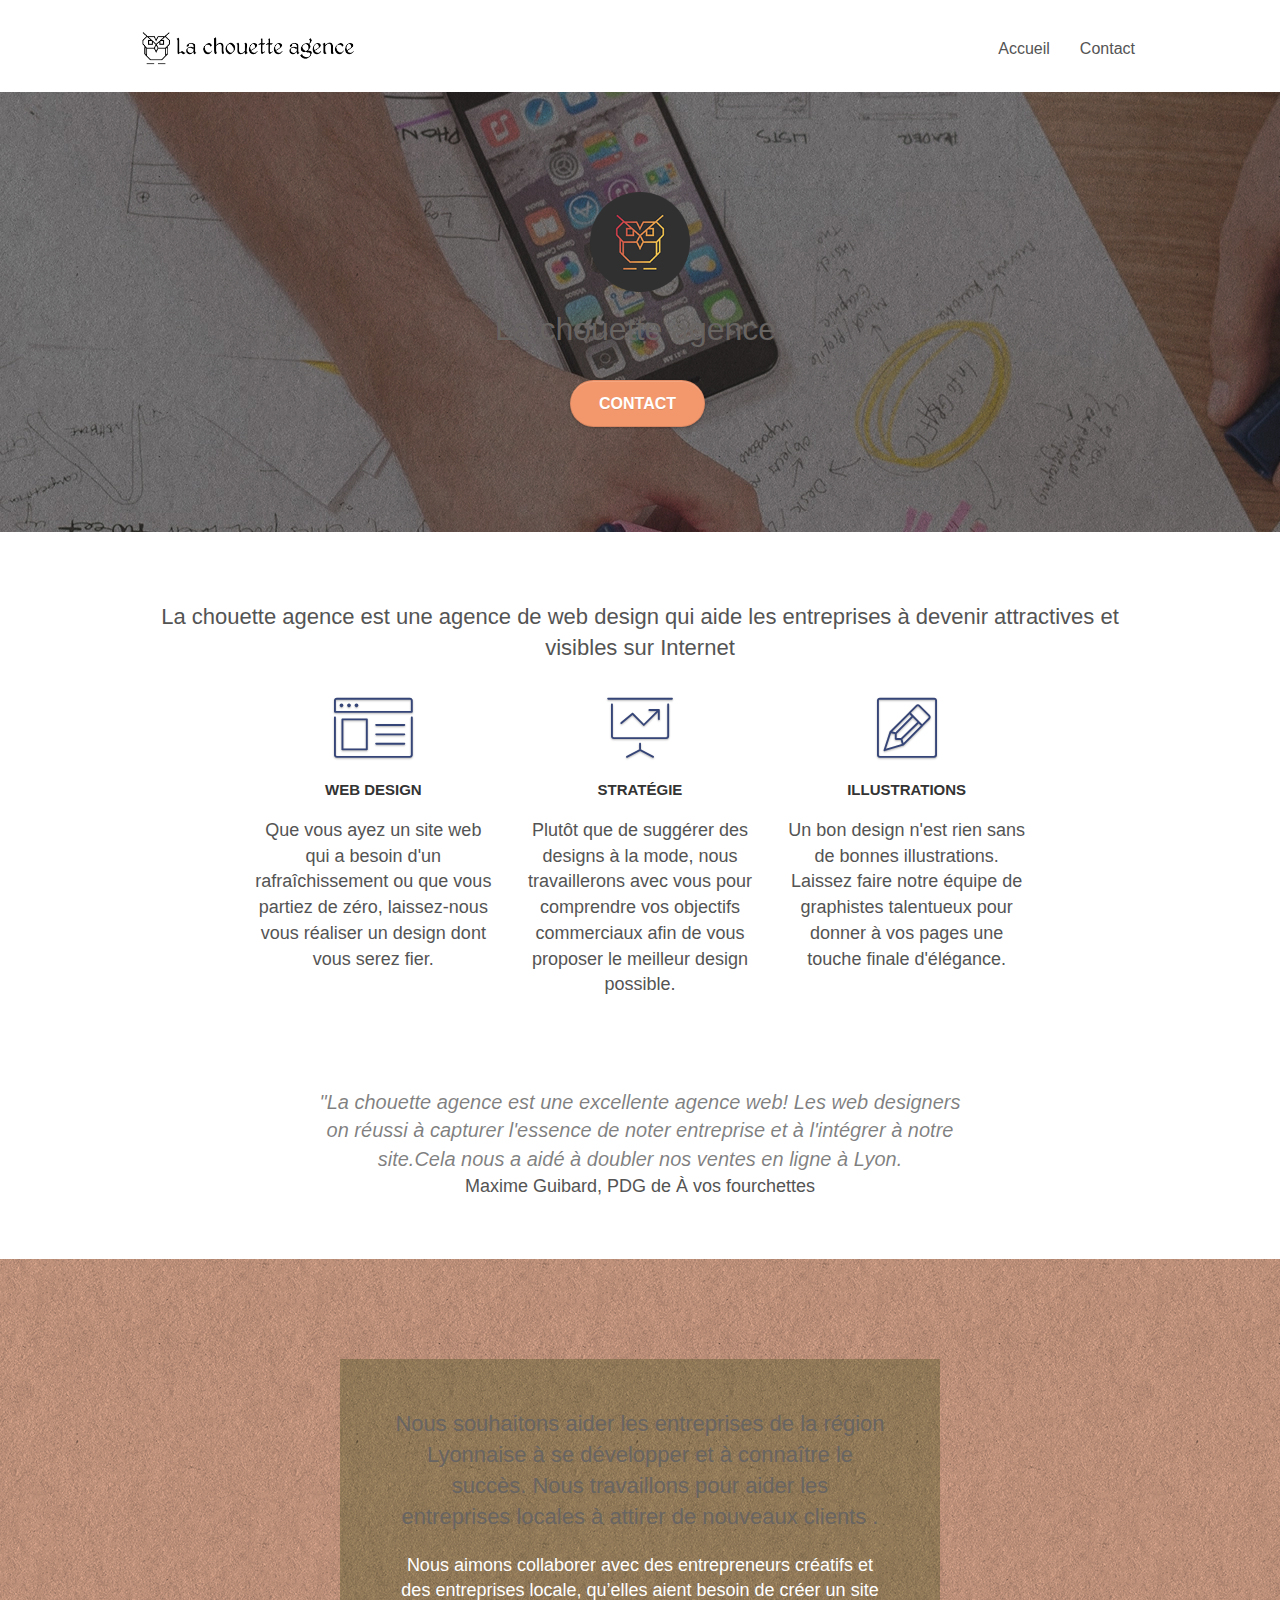
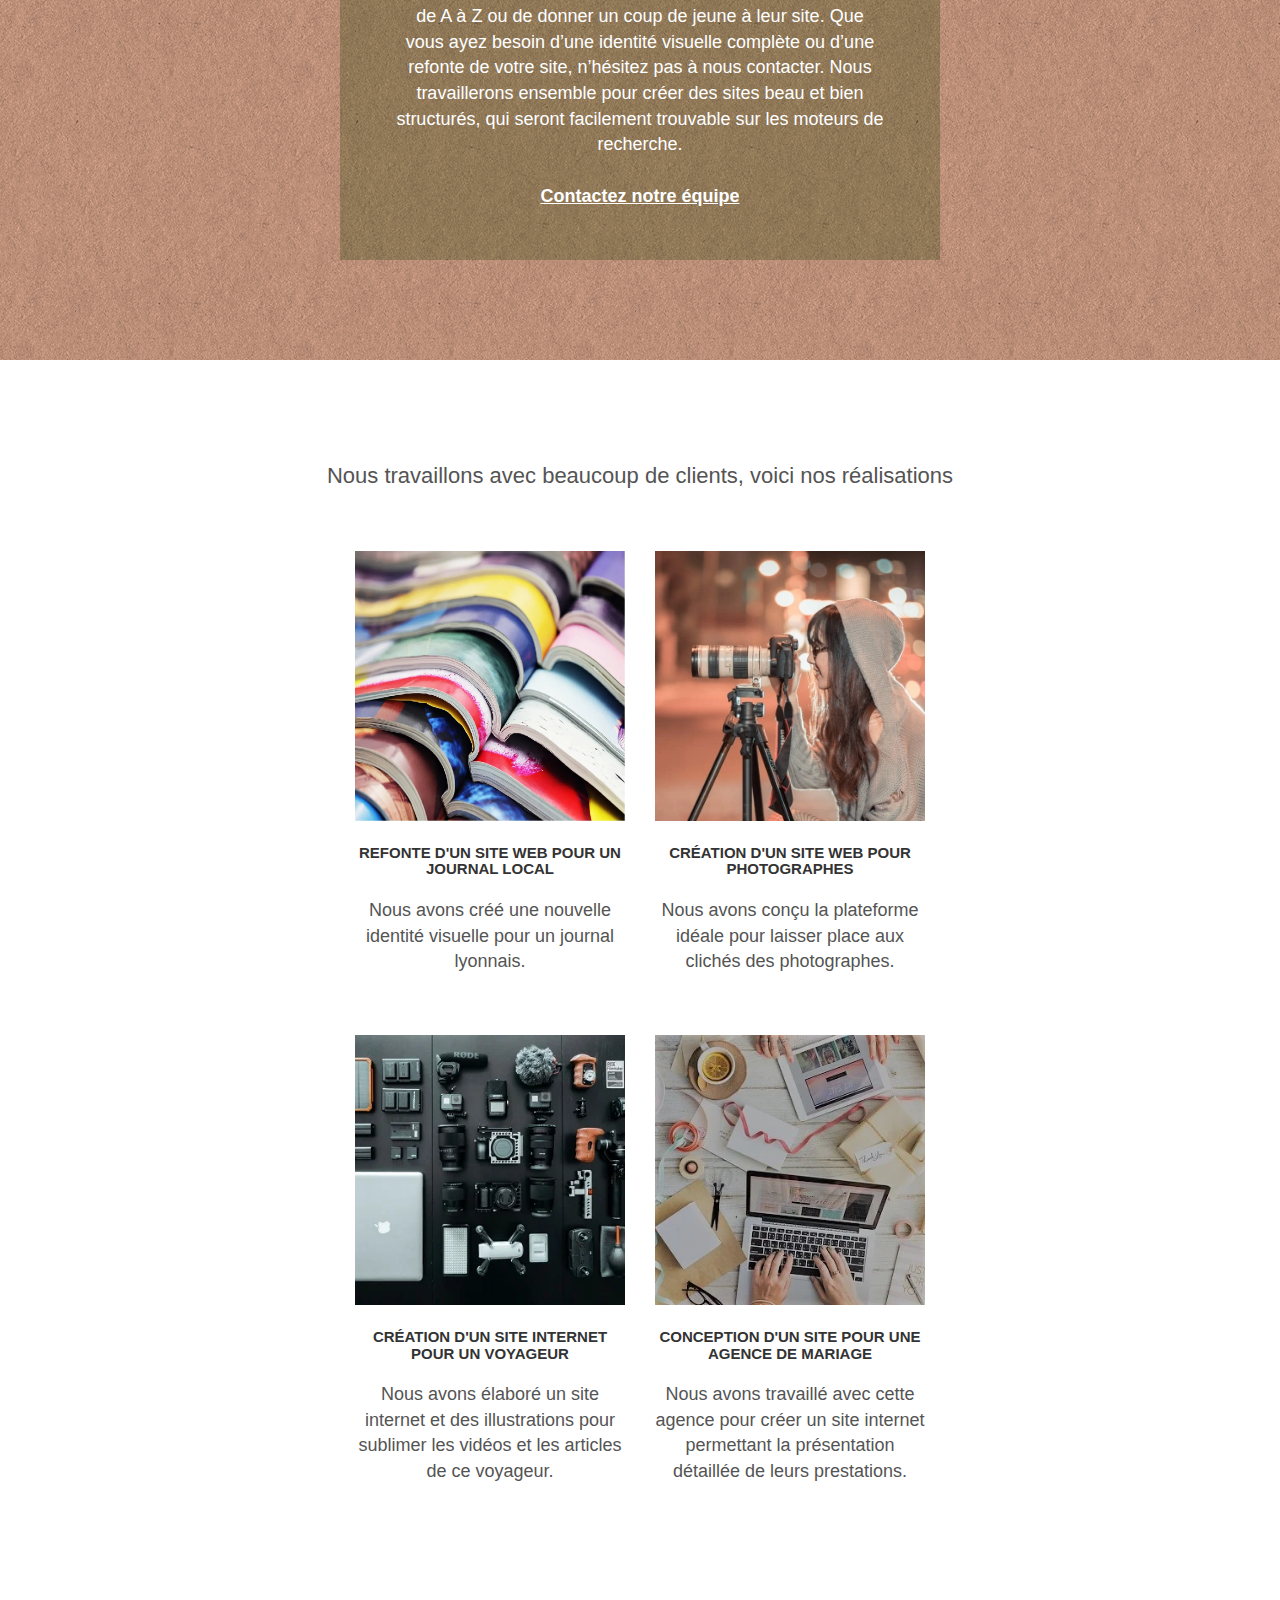
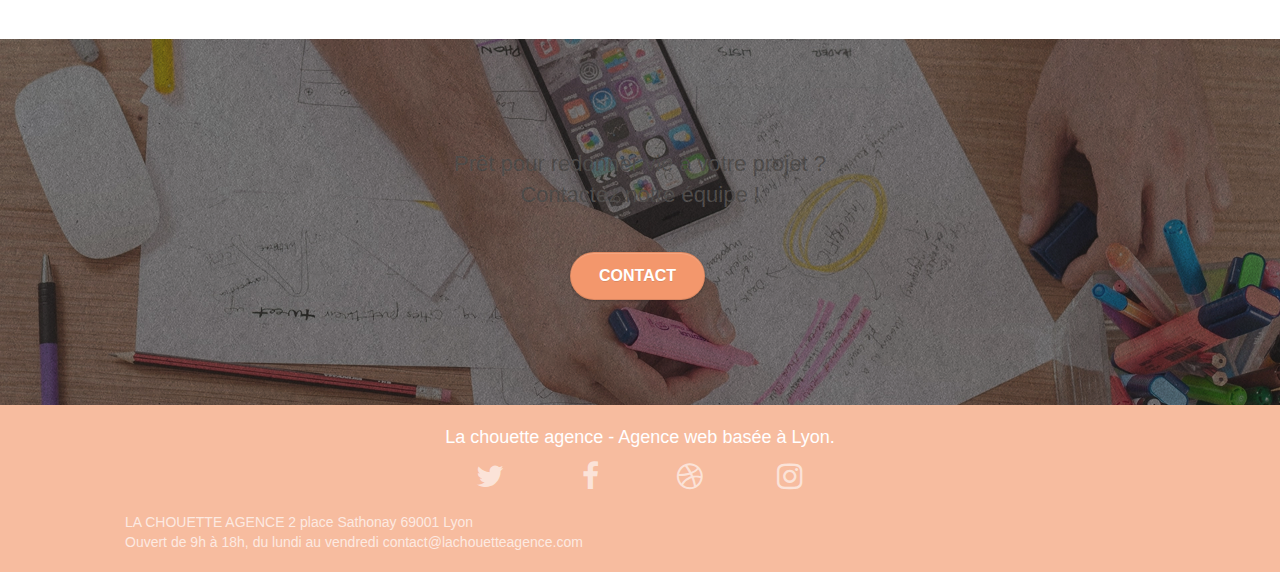
==== commit 95bbcb52: "RESOLUTION ERREUR CONSOLE + CONTRASTE PAGE CONTACT" ====
--- a/index.html
+++ b/index.html
@@ -4,7 +4,7 @@
     <meta charset="utf-8" />
     <meta
       name="keywords"
-      content="seo, google, site web, site internet, agence design Lyon, agence design, agence design,agence design,agence design,agence design,agence design,agence design,agence design,agence design"
+      content="seo, google, site web, site internet, agence design Lyon,"
     />
     <meta
       name="description"
@@ -24,7 +24,7 @@
     <script src="./js/jquery-2.1.0.js"></script>
     <script src="./js/bootstrap.js"></script>
     <script src="./js/blocs.js"></script>
-    <script src="./js/jquery.touchSwipe.js" defer></script>
+    <script src="./js/jquery.touchSwipe.js"></script>
     <script src="./js/gmaps.js"></script>
 
     <title>La Chouette agence - Agence de web design sur Lyon</title>
--- a/style.css
+++ b/style.css
@@ -316,6 +316,8 @@
 }
 
 .navbar .nav {
+  display: flex;
+  flex-direction: row;
   padding-top: 2px;
   margin-right: -16px;
   float: right;
@@ -679,7 +681,7 @@
 }
 
 p {
-  font-size: 14px;
+  font-size: 18px;
 }
 
 .tight-width-whitespace {
@@ -773,11 +775,11 @@
 }
 
 .bgc-atomic-tangerine {
-  background-color: #f3976c;
+  background-color: #f7bc9f;
 }
 
 .tc-white {
-  color: #f3976c !important;
+  color: #686462 !important;
 }
 
 .btn-atomic-tangerine {
@@ -812,11 +814,11 @@
 }
 
 .bg-dots-bg {
-  background-image: url("img/dots-bg.png");
+  background-image: url("img/dots-bg.webp");
 }
 
 .bg-lines-h2-bg {
-  background-image: url("img/lines-h2-bg.png");
+  background-image: url("img/lines-h2-bg.webp");
 }
 
 .bg-banniere {
--- a/css/et-line.css
+++ b/css/et-line.css
@@ -1,519 +1,519 @@
-@font-face {
-    font-family: et-line;
-    src: url(../fonts/et-line.eot);
-    src: url(../fonts/et-line.eot?#iefix) format('embedded-opentype'), url(../fonts/et-line.woff) format('woff'), url(../fonts/et-line.ttf) format('truetype'), url(../fonts/et-line.svg#et-line) format('svg');
-    font-weight: 400;
-    font-style: normal
-}
-
-.et-icon-adjustments,
-.et-icon-alarmclock,
-.et-icon-anchor,
-.et-icon-aperture,
-.et-icon-attachment,
-.et-icon-bargraph,
-.et-icon-basket,
-.et-icon-beaker,
-.et-icon-bike,
-.et-icon-book-open,
-.et-icon-briefcase,
-.et-icon-browser,
-.et-icon-calendar,
-.et-icon-camera,
-.et-icon-caution,
-.et-icon-chat,
-.et-icon-circle-compass,
-.et-icon-clipboard,
-.et-icon-clock,
-.et-icon-cloud,
-.et-icon-compass,
-.et-icon-desktop,
-.et-icon-dial,
-.et-icon-document,
-.et-icon-documents,
-.et-icon-download,
-.et-icon-dribbble,
-.et-icon-edit,
-.et-icon-envelope,
-.et-icon-expand,
-.et-icon-facebook,
-.et-icon-flag,
-.et-icon-focus,
-.et-icon-gears,
-.et-icon-genius,
-.et-icon-gift,
-.et-icon-global,
-.et-icon-globe,
-.et-icon-googleplus,
-.et-icon-grid,
-.et-icon-happy,
-.et-icon-hazardous,
-.et-icon-heart,
-.et-icon-hotairballoon,
-.et-icon-hourglass,
-.et-icon-key,
-.et-icon-laptop,
-.et-icon-layers,
-.et-icon-lifesaver,
-.et-icon-lightbulb,
-.et-icon-linegraph,
-.et-icon-linkedin,
-.et-icon-lock,
-.et-icon-magnifying-glass,
-.et-icon-map,
-.et-icon-map-pin,
-.et-icon-megaphone,
-.et-icon-mic,
-.et-icon-mobile,
-.et-icon-newspaper,
-.et-icon-notebook,
-.et-icon-paintbrush,
-.et-icon-paperclip,
-.et-icon-pencil,
-.et-icon-phone,
-.et-icon-picture,
-.et-icon-pictures,
-.et-icon-piechart,
-.et-icon-presentation,
-.et-icon-pricetags,
-.et-icon-printer,
-.et-icon-profile-female,
-.et-icon-profile-male,
-.et-icon-puzzle,
-.et-icon-quote,
-.et-icon-recycle,
-.et-icon-refresh,
-.et-icon-ribbon,
-.et-icon-rss,
-.et-icon-sad,
-.et-icon-scissors,
-.et-icon-scope,
-.et-icon-search,
-.et-icon-shield,
-.et-icon-speedometer,
-.et-icon-strategy,
-.et-icon-streetsign,
-.et-icon-tablet,
-.et-icon-target,
-.et-icon-telescope,
-.et-icon-toolbox,
-.et-icon-tools,
-.et-icon-tools-2,
-.et-icon-trophy,
-.et-icon-tumblr,
-.et-icon-twitter,
-.et-icon-upload,
-.et-icon-video,
-.et-icon-wallet,
-.et-icon-wine {
-    font-family: et-line;
-    speak: none;
-    font-style: normal;
-    font-weight: 400;
-    font-variant: normal;
-    text-transform: none;
-    line-height: 1;
-    -webkit-font-smoothing: antialiased;
-    -moz-osx-font-smoothing: grayscale;
-    display: inline-block
-}
-
-.et-icon-mobile:before {
-    content: "\e000"
-}
-
-.et-icon-laptop:before {
-    content: "\e001"
-}
-
-.et-icon-desktop:before {
-    content: "\e002"
-}
-
-.et-icon-tablet:before {
-    content: "\e003"
-}
-
-.et-icon-phone:before {
-    content: "\e004"
-}
-
-.et-icon-document:before {
-    content: "\e005"
-}
-
-.et-icon-documents:before {
-    content: "\e006"
-}
-
-.et-icon-search:before {
-    content: "\e007"
-}
-
-.et-icon-clipboard:before {
-    content: "\e008"
-}
-
-.et-icon-newspaper:before {
-    content: "\e009"
-}
-
-.et-icon-notebook:before {
-    content: "\e00a"
-}
-
-.et-icon-book-open:before {
-    content: "\e00b"
-}
-
-.et-icon-browser:before {
-    content: "\e00c"
-}
-
-.et-icon-calendar:before {
-    content: "\e00d"
-}
-
-.et-icon-presentation:before {
-    content: "\e00e"
-}
-
-.et-icon-picture:before {
-    content: "\e00f"
-}
-
-.et-icon-pictures:before {
-    content: "\e010"
-}
-
-.et-icon-video:before {
-    content: "\e011"
-}
-
-.et-icon-camera:before {
-    content: "\e012"
-}
-
-.et-icon-printer:before {
-    content: "\e013"
-}
-
-.et-icon-toolbox:before {
-    content: "\e014"
-}
-
-.et-icon-briefcase:before {
-    content: "\e015"
-}
-
-.et-icon-wallet:before {
-    content: "\e016"
-}
-
-.et-icon-gift:before {
-    content: "\e017"
-}
-
-.et-icon-bargraph:before {
-    content: "\e018"
-}
-
-.et-icon-grid:before {
-    content: "\e019"
-}
-
-.et-icon-expand:before {
-    content: "\e01a"
-}
-
-.et-icon-focus:before {
-    content: "\e01b"
-}
-
-.et-icon-edit:before {
-    content: "\e01c"
-}
-
-.et-icon-adjustments:before {
-    content: "\e01d"
-}
-
-.et-icon-ribbon:before {
-    content: "\e01e"
-}
-
-.et-icon-hourglass:before {
-    content: "\e01f"
-}
-
-.et-icon-lock:before {
-    content: "\e020"
-}
-
-.et-icon-megaphone:before {
-    content: "\e021"
-}
-
-.et-icon-shield:before {
-    content: "\e022"
-}
-
-.et-icon-trophy:before {
-    content: "\e023"
-}
-
-.et-icon-flag:before {
-    content: "\e024"
-}
-
-.et-icon-map:before {
-    content: "\e025"
-}
-
-.et-icon-puzzle:before {
-    content: "\e026"
-}
-
-.et-icon-basket:before {
-    content: "\e027"
-}
-
-.et-icon-envelope:before {
-    content: "\e028"
-}
-
-.et-icon-streetsign:before {
-    content: "\e029"
-}
-
-.et-icon-telescope:before {
-    content: "\e02a"
-}
-
-.et-icon-gears:before {
-    content: "\e02b"
-}
-
-.et-icon-key:before {
-    content: "\e02c"
-}
-
-.et-icon-paperclip:before {
-    content: "\e02d"
-}
-
-.et-icon-attachment:before {
-    content: "\e02e"
-}
-
-.et-icon-pricetags:before {
-    content: "\e02f"
-}
-
-.et-icon-lightbulb:before {
-    content: "\e030"
-}
-
-.et-icon-layers:before {
-    content: "\e031"
-}
-
-.et-icon-pencil:before {
-    content: "\e032"
-}
-
-.et-icon-tools:before {
-    content: "\e033"
-}
-
-.et-icon-tools-2:before {
-    content: "\e034"
-}
-
-.et-icon-scissors:before {
-    content: "\e035"
-}
-
-.et-icon-paintbrush:before {
-    content: "\e036"
-}
-
-.et-icon-magnifying-glass:before {
-    content: "\e037"
-}
-
-.et-icon-circle-compass:before {
-    content: "\e038"
-}
-
-.et-icon-linegraph:before {
-    content: "\e039"
-}
-
-.et-icon-mic:before {
-    content: "\e03a"
-}
-
-.et-icon-strategy:before {
-    content: "\e03b"
-}
-
-.et-icon-beaker:before {
-    content: "\e03c"
-}
-
-.et-icon-caution:before {
-    content: "\e03d"
-}
-
-.et-icon-recycle:before {
-    content: "\e03e"
-}
-
-.et-icon-anchor:before {
-    content: "\e03f"
-}
-
-.et-icon-profile-male:before {
-    content: "\e040"
-}
-
-.et-icon-profile-female:before {
-    content: "\e041"
-}
-
-.et-icon-bike:before {
-    content: "\e042"
-}
-
-.et-icon-wine:before {
-    content: "\e043"
-}
-
-.et-icon-hotairballoon:before {
-    content: "\e044"
-}
-
-.et-icon-globe:before {
-    content: "\e045"
-}
-
-.et-icon-genius:before {
-    content: "\e046"
-}
-
-.et-icon-map-pin:before {
-    content: "\e047"
-}
-
-.et-icon-dial:before {
-    content: "\e048"
-}
-
-.et-icon-chat:before {
-    content: "\e049"
-}
-
-.et-icon-heart:before {
-    content: "\e04a"
-}
-
-.et-icon-cloud:before {
-    content: "\e04b"
-}
-
-.et-icon-upload:before {
-    content: "\e04c"
-}
-
-.et-icon-download:before {
-    content: "\e04d"
-}
-
-.et-icon-target:before {
-    content: "\e04e"
-}
-
-.et-icon-hazardous:before {
-    content: "\e04f"
-}
-
-.et-icon-piechart:before {
-    content: "\e050"
-}
-
-.et-icon-speedometer:before {
-    content: "\e051"
-}
-
-.et-icon-global:before {
-    content: "\e052"
-}
-
-.et-icon-compass:before {
-    content: "\e053"
-}
-
-.et-icon-lifesaver:before {
-    content: "\e054"
-}
-
-.et-icon-clock:before {
-    content: "\e055"
-}
-
-.et-icon-aperture:before {
-    content: "\e056"
-}
-
-.et-icon-quote:before {
-    content: "\e057"
-}
-
-.et-icon-scope:before {
-    content: "\e058"
-}
-
-.et-icon-alarmclock:before {
-    content: "\e059"
-}
-
-.et-icon-refresh:before {
-    content: "\e05a"
-}
-
-.et-icon-happy:before {
-    content: "\e05b"
-}
-
-.et-icon-sad:before {
-    content: "\e05c"
-}
-
-.et-icon-facebook:before {
-    content: "\e05d"
-}
-
-.et-icon-twitter:before {
-    content: "\e05e"
-}
-
-.et-icon-googleplus:before {
-    content: "\e05f"
-}
-
-.et-icon-rss:before {
-    content: "\e060"
-}
-
-.et-icon-tumblr:before {
-    content: "\e061"
-}
-
-.et-icon-linkedin:before {
-    content: "\e062"
-}
-
-.et-icon-dribbble:before {
-    content: "\e063"
+@font-face {
+    font-family: et-line;
+    src: url(../fonts/et-line.eot);
+    src: url(../fonts/et-line.eot?#iefix) format('embedded-opentype'), url(../fonts/et-line.woff) format('woff'), url(../fonts/et-line.ttf) format('truetype'), url(../fonts/et-line.svg#et-line) format('svg');
+    font-weight: 400;
+    font-style: normal
+}
+
+.et-icon-adjustments,
+.et-icon-alarmclock,
+.et-icon-anchor,
+.et-icon-aperture,
+.et-icon-attachment,
+.et-icon-bargraph,
+.et-icon-basket,
+.et-icon-beaker,
+.et-icon-bike,
+.et-icon-book-open,
+.et-icon-briefcase,
+.et-icon-browser,
+.et-icon-calendar,
+.et-icon-camera,
+.et-icon-caution,
+.et-icon-chat,
+.et-icon-circle-compass,
+.et-icon-clipboard,
+.et-icon-clock,
+.et-icon-cloud,
+.et-icon-compass,
+.et-icon-desktop,
+.et-icon-dial,
+.et-icon-document,
+.et-icon-documents,
+.et-icon-download,
+.et-icon-dribbble,
+.et-icon-edit,
+.et-icon-envelope,
+.et-icon-expand,
+.et-icon-facebook,
+.et-icon-flag,
+.et-icon-focus,
+.et-icon-gears,
+.et-icon-genius,
+.et-icon-gift,
+.et-icon-global,
+.et-icon-globe,
+.et-icon-googleplus,
+.et-icon-grid,
+.et-icon-happy,
+.et-icon-hazardous,
+.et-icon-heart,
+.et-icon-hotairballoon,
+.et-icon-hourglass,
+.et-icon-key,
+.et-icon-laptop,
+.et-icon-layers,
+.et-icon-lifesaver,
+.et-icon-lightbulb,
+.et-icon-linegraph,
+.et-icon-linkedin,
+.et-icon-lock,
+.et-icon-magnifying-glass,
+.et-icon-map,
+.et-icon-map-pin,
+.et-icon-megaphone,
+.et-icon-mic,
+.et-icon-mobile,
+.et-icon-newspaper,
+.et-icon-notebook,
+.et-icon-paintbrush,
+.et-icon-paperclip,
+.et-icon-pencil,
+.et-icon-phone,
+.et-icon-picture,
+.et-icon-pictures,
+.et-icon-piechart,
+.et-icon-presentation,
+.et-icon-pricetags,
+.et-icon-printer,
+.et-icon-profile-female,
+.et-icon-profile-male,
+.et-icon-puzzle,
+.et-icon-quote,
+.et-icon-recycle,
+.et-icon-refresh,
+.et-icon-ribbon,
+.et-icon-rss,
+.et-icon-sad,
+.et-icon-scissors,
+.et-icon-scope,
+.et-icon-search,
+.et-icon-shield,
+.et-icon-speedometer,
+.et-icon-strategy,
+.et-icon-streetsign,
+.et-icon-tablet,
+.et-icon-target,
+.et-icon-telescope,
+.et-icon-toolbox,
+.et-icon-tools,
+.et-icon-tools-2,
+.et-icon-trophy,
+.et-icon-tumblr,
+.et-icon-twitter,
+.et-icon-upload,
+.et-icon-video,
+.et-icon-wallet,
+.et-icon-wine {
+    font-family: et-line;
+    speak: none;
+    font-style: normal;
+    font-weight: 400;
+    font-variant: normal;
+    text-transform: none;
+    line-height: 1;
+    -webkit-font-smoothing: antialiased;
+    -moz-osx-font-smoothing: grayscale;
+    display: inline-block
+}
+
+.et-icon-mobile:before {
+    content: "\e000"
+}
+
+.et-icon-laptop:before {
+    content: "\e001"
+}
+
+.et-icon-desktop:before {
+    content: "\e002"
+}
+
+.et-icon-tablet:before {
+    content: "\e003"
+}
+
+.et-icon-phone:before {
+    content: "\e004"
+}
+
+.et-icon-document:before {
+    content: "\e005"
+}
+
+.et-icon-documents:before {
+    content: "\e006"
+}
+
+.et-icon-search:before {
+    content: "\e007"
+}
+
+.et-icon-clipboard:before {
+    content: "\e008"
+}
+
+.et-icon-newspaper:before {
+    content: "\e009"
+}
+
+.et-icon-notebook:before {
+    content: "\e00a"
+}
+
+.et-icon-book-open:before {
+    content: "\e00b"
+}
+
+.et-icon-browser:before {
+    content: "\e00c"
+}
+
+.et-icon-calendar:before {
+    content: "\e00d"
+}
+
+.et-icon-presentation:before {
+    content: "\e00e"
+}
+
+.et-icon-picture:before {
+    content: "\e00f"
+}
+
+.et-icon-pictures:before {
+    content: "\e010"
+}
+
+.et-icon-video:before {
+    content: "\e011"
+}
+
+.et-icon-camera:before {
+    content: "\e012"
+}
+
+.et-icon-printer:before {
+    content: "\e013"
+}
+
+.et-icon-toolbox:before {
+    content: "\e014"
+}
+
+.et-icon-briefcase:before {
+    content: "\e015"
+}
+
+.et-icon-wallet:before {
+    content: "\e016"
+}
+
+.et-icon-gift:before {
+    content: "\e017"
+}
+
+.et-icon-bargraph:before {
+    content: "\e018"
+}
+
+.et-icon-grid:before {
+    content: "\e019"
+}
+
+.et-icon-expand:before {
+    content: "\e01a"
+}
+
+.et-icon-focus:before {
+    content: "\e01b"
+}
+
+.et-icon-edit:before {
+    content: "\e01c"
+}
+
+.et-icon-adjustments:before {
+    content: "\e01d"
+}
+
+.et-icon-ribbon:before {
+    content: "\e01e"
+}
+
+.et-icon-hourglass:before {
+    content: "\e01f"
+}
+
+.et-icon-lock:before {
+    content: "\e020"
+}
+
+.et-icon-megaphone:before {
+    content: "\e021"
+}
+
+.et-icon-shield:before {
+    content: "\e022"
+}
+
+.et-icon-trophy:before {
+    content: "\e023"
+}
+
+.et-icon-flag:before {
+    content: "\e024"
+}
+
+.et-icon-map:before {
+    content: "\e025"
+}
+
+.et-icon-puzzle:before {
+    content: "\e026"
+}
+
+.et-icon-basket:before {
+    content: "\e027"
+}
+
+.et-icon-envelope:before {
+    content: "\e028"
+}
+
+.et-icon-streetsign:before {
+    content: "\e029"
+}
+
+.et-icon-telescope:before {
+    content: "\e02a"
+}
+
+.et-icon-gears:before {
+    content: "\e02b"
+}
+
+.et-icon-key:before {
+    content: "\e02c"
+}
+
+.et-icon-paperclip:before {
+    content: "\e02d"
+}
+
+.et-icon-attachment:before {
+    content: "\e02e"
+}
+
+.et-icon-pricetags:before {
+    content: "\e02f"
+}
+
+.et-icon-lightbulb:before {
+    content: "\e030"
+}
+
+.et-icon-layers:before {
+    content: "\e031"
+}
+
+.et-icon-pencil:before {
+    content: "\e032"
+}
+
+.et-icon-tools:before {
+    content: "\e033"
+}
+
+.et-icon-tools-2:before {
+    content: "\e034"
+}
+
+.et-icon-scissors:before {
+    content: "\e035"
+}
+
+.et-icon-paintbrush:before {
+    content: "\e036"
+}
+
+.et-icon-magnifying-glass:before {
+    content: "\e037"
+}
+
+.et-icon-circle-compass:before {
+    content: "\e038"
+}
+
+.et-icon-linegraph:before {
+    content: "\e039"
+}
+
+.et-icon-mic:before {
+    content: "\e03a"
+}
+
+.et-icon-strategy:before {
+    content: "\e03b"
+}
+
+.et-icon-beaker:before {
+    content: "\e03c"
+}
+
+.et-icon-caution:before {
+    content: "\e03d"
+}
+
+.et-icon-recycle:before {
+    content: "\e03e"
+}
+
+.et-icon-anchor:before {
+    content: "\e03f"
+}
+
+.et-icon-profile-male:before {
+    content: "\e040"
+}
+
+.et-icon-profile-female:before {
+    content: "\e041"
+}
+
+.et-icon-bike:before {
+    content: "\e042"
+}
+
+.et-icon-wine:before {
+    content: "\e043"
+}
+
+.et-icon-hotairballoon:before {
+    content: "\e044"
+}
+
+.et-icon-globe:before {
+    content: "\e045"
+}
+
+.et-icon-genius:before {
+    content: "\e046"
+}
+
+.et-icon-map-pin:before {
+    content: "\e047"
+}
+
+.et-icon-dial:before {
+    content: "\e048"
+}
+
+.et-icon-chat:before {
+    content: "\e049"
+}
+
+.et-icon-heart:before {
+    content: "\e04a"
+}
+
+.et-icon-cloud:before {
+    content: "\e04b"
+}
+
+.et-icon-upload:before {
+    content: "\e04c"
+}
+
+.et-icon-download:before {
+    content: "\e04d"
+}
+
+.et-icon-target:before {
+    content: "\e04e"
+}
+
+.et-icon-hazardous:before {
+    content: "\e04f"
+}
+
+.et-icon-piechart:before {
+    content: "\e050"
+}
+
+.et-icon-speedometer:before {
+    content: "\e051"
+}
+
+.et-icon-global:before {
+    content: "\e052"
+}
+
+.et-icon-compass:before {
+    content: "\e053"
+}
+
+.et-icon-lifesaver:before {
+    content: "\e054"
+}
+
+.et-icon-clock:before {
+    content: "\e055"
+}
+
+.et-icon-aperture:before {
+    content: "\e056"
+}
+
+.et-icon-quote:before {
+    content: "\e057"
+}
+
+.et-icon-scope:before {
+    content: "\e058"
+}
+
+.et-icon-alarmclock:before {
+    content: "\e059"
+}
+
+.et-icon-refresh:before {
+    content: "\e05a"
+}
+
+.et-icon-happy:before {
+    content: "\e05b"
+}
+
+.et-icon-sad:before {
+    content: "\e05c"
+}
+
+.et-icon-facebook:before {
+    content: "\e05d"
+}
+
+.et-icon-twitter:before {
+    content: "\e05e"
+}
+
+.et-icon-googleplus:before {
+    content: "\e05f"
+}
+
+.et-icon-rss:before {
+    content: "\e060"
+}
+
+.et-icon-tumblr:before {
+    content: "\e061"
+}
+
+.et-icon-linkedin:before {
+    content: "\e062"
+}
+
+.et-icon-dribbble:before {
+    content: "\e063"
 }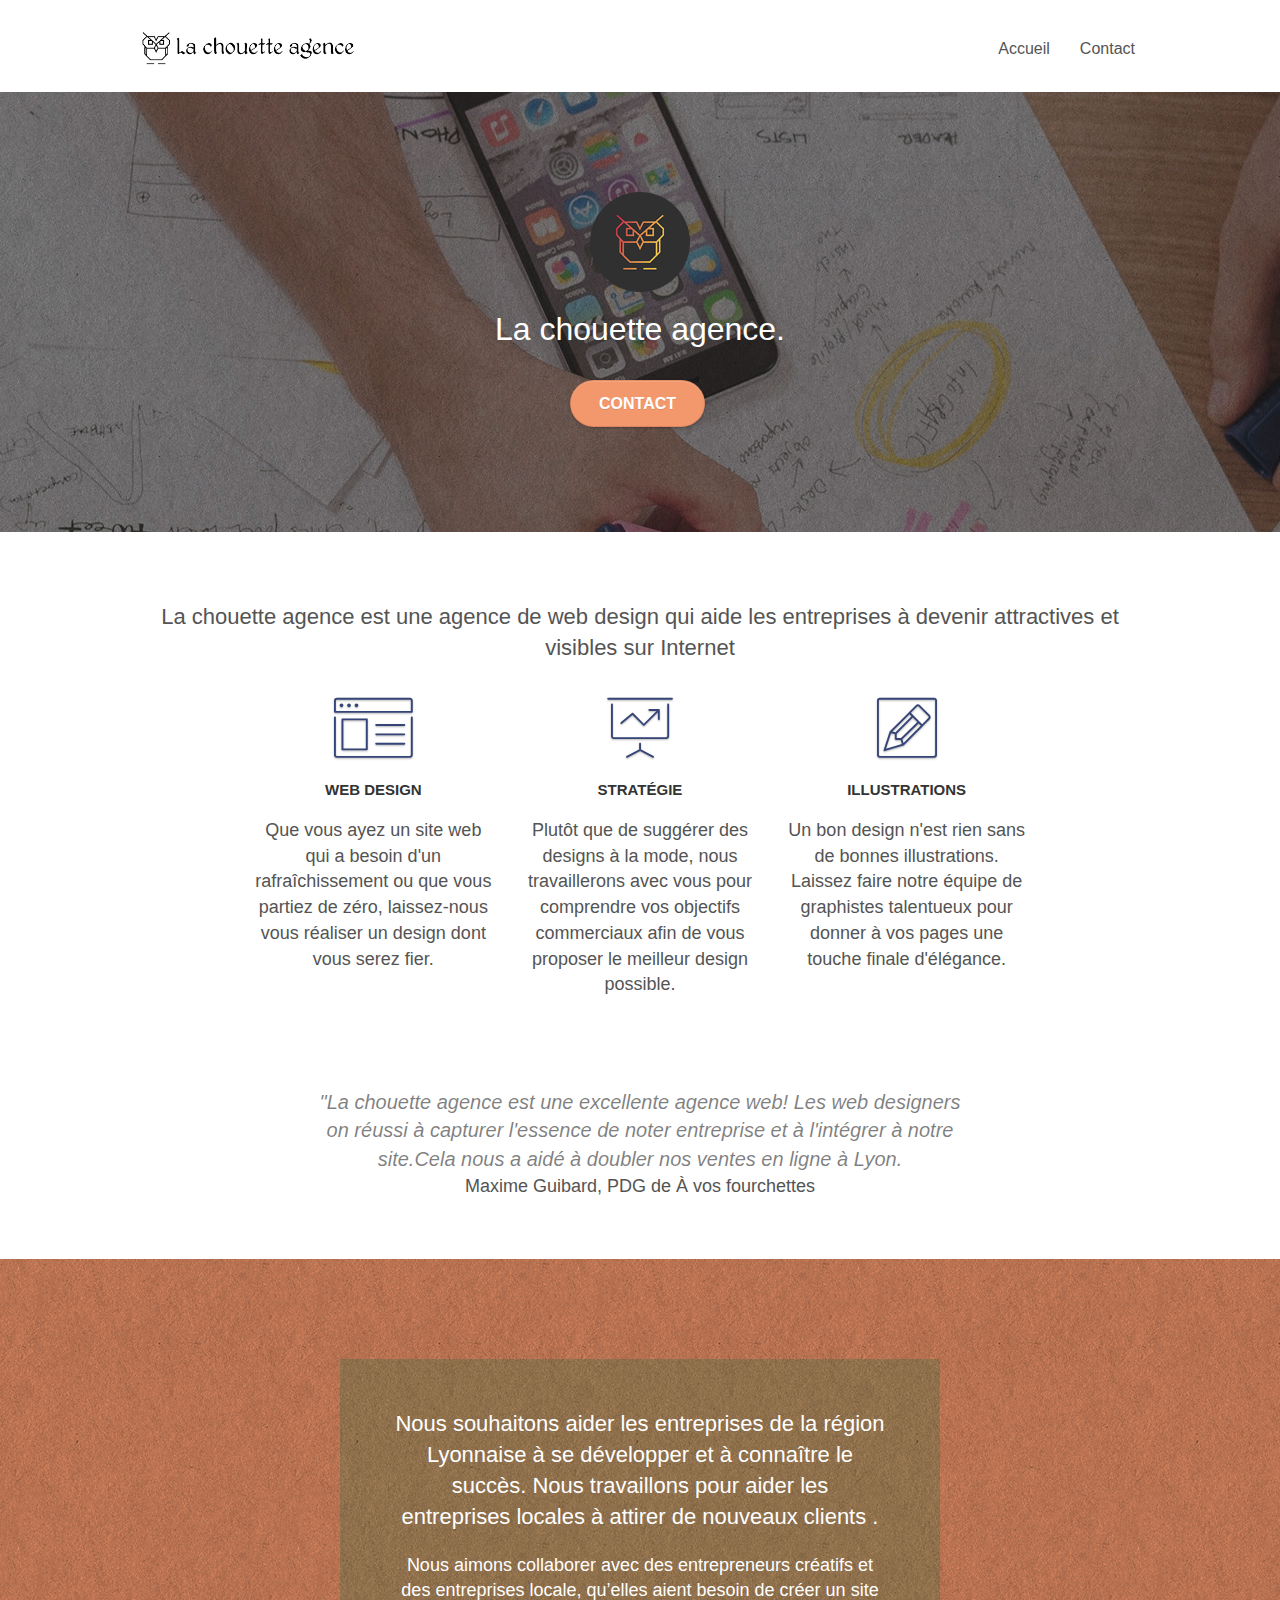
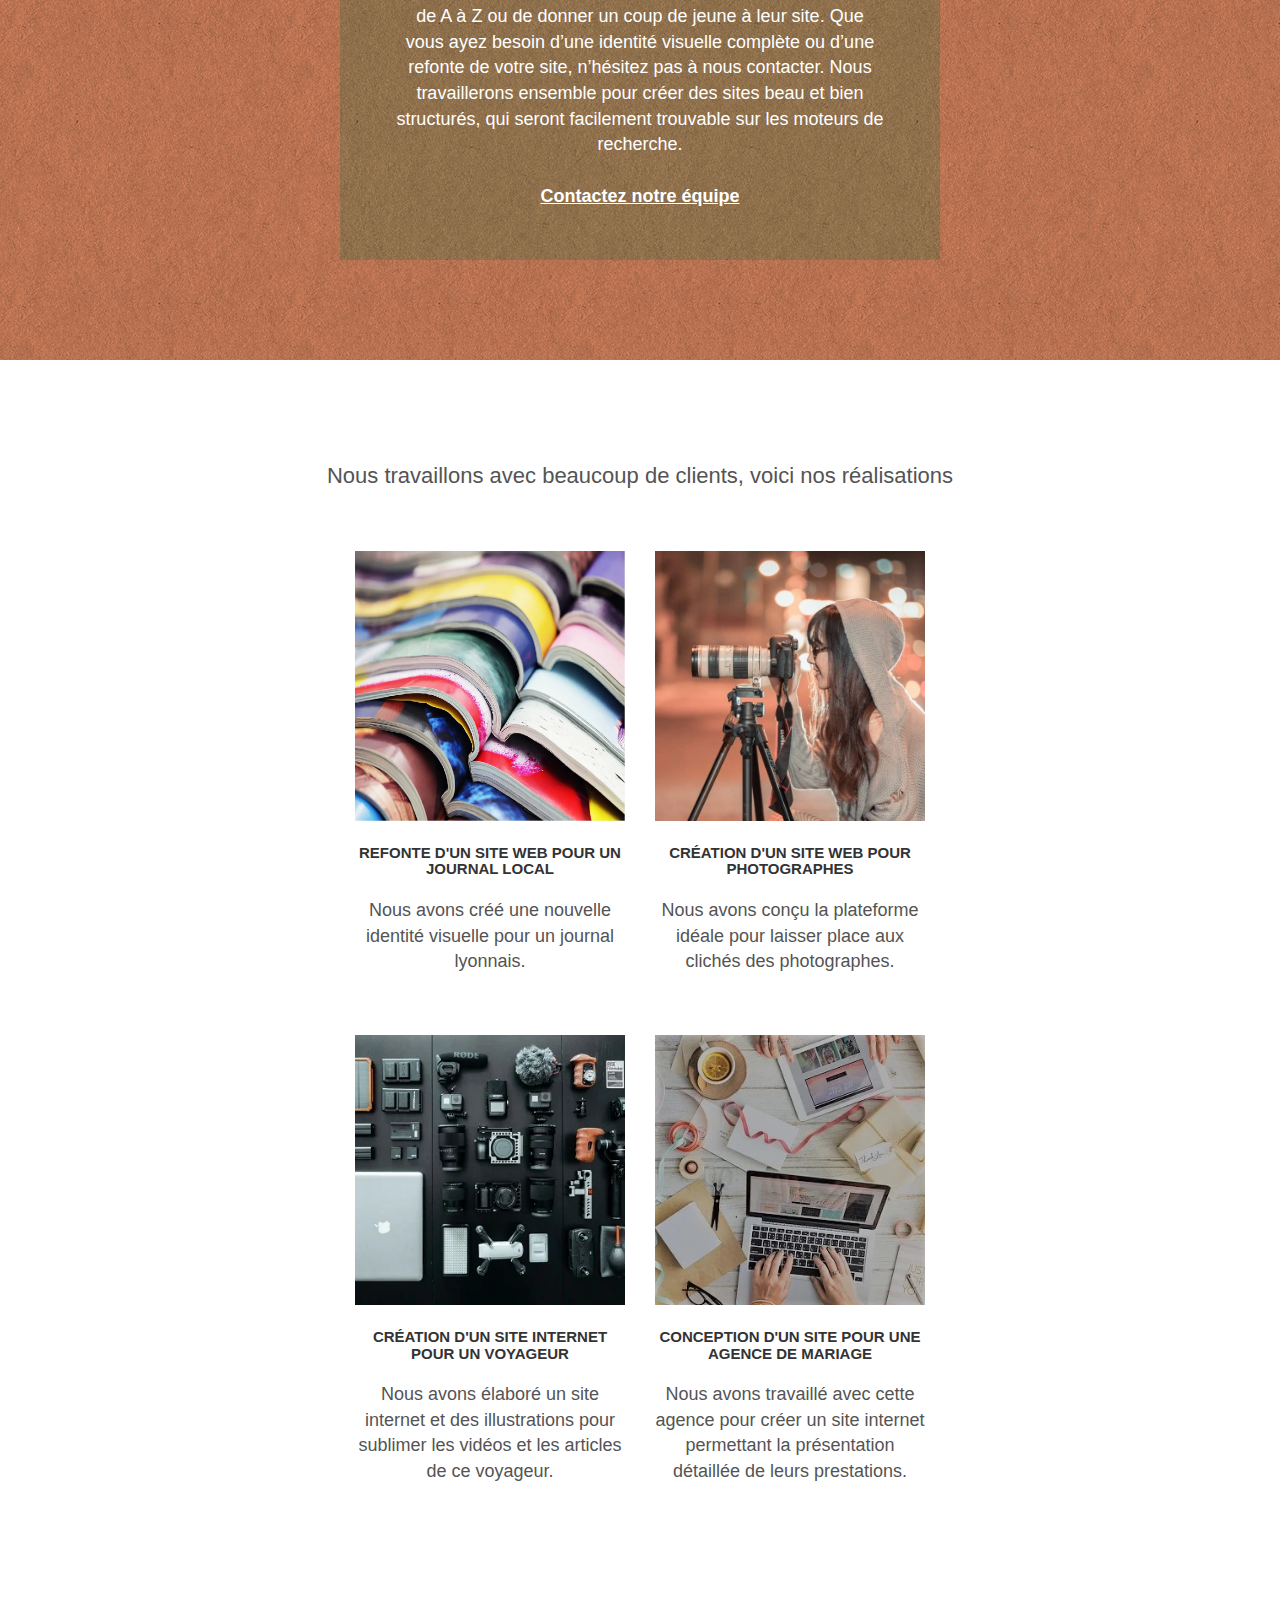
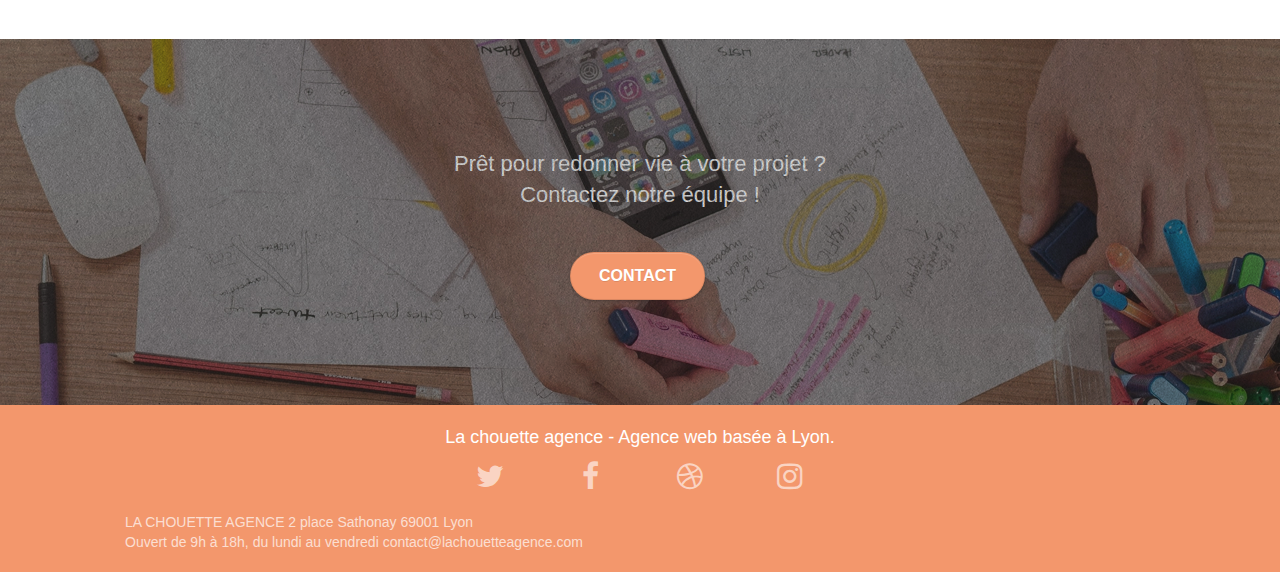
==== commit 800c8e5d: "RESOLUTION SUITE LIGHTHOUSE" ====
--- a/index.html
+++ b/index.html
@@ -16,16 +16,16 @@
     />
     <link rel="shortcut icon" type="image/png" href="img/favicon.jpg" />
 
-    <link rel="stylesheet" type="text/css" href="./css/bootstrap.css" />
+    <link rel="stylesheet" type="text/css" href="./css/bootstrap.css" defer />
     <link rel="stylesheet" type="text/css" href="style.css" />
     <link rel="stylesheet" type="text/css" href="./css/font-awesome.css" />
     <link rel="stylesheet" type="text/css" href="./css/et-line.css" />
 
-    <script src="./js/jquery-2.1.0.js"></script>
+    <script src="./js/jquery-2.1.0.js" defer></script>
     <script src="./js/bootstrap.js"></script>
     <script src="./js/blocs.js"></script>
     <script src="./js/jquery.touchSwipe.js"></script>
-    <script src="./js/gmaps.js"></script>
+    <script src="./js/gmaps.js" defer></script>
 
     <title>La Chouette agence - Agence de web design sur Lyon</title>
 
--- a/style.css
+++ b/style.css
@@ -775,11 +775,12 @@
 }
 
 .bgc-atomic-tangerine {
-  background-color: #f7bc9f;
+  background-color: #f3976c;
 }
 
 .tc-white {
-  color: #686462 !important;
+  color: #ffffff !important;
+  opacity: 1;
 }
 
 .btn-atomic-tangerine {
@@ -788,7 +789,7 @@
 }
 
 .btn-atomic-tangerine:hover {
-  background: #c27956 !important;
+  background: #f3976c !important;
   color: #ffffff !important;
 }
 
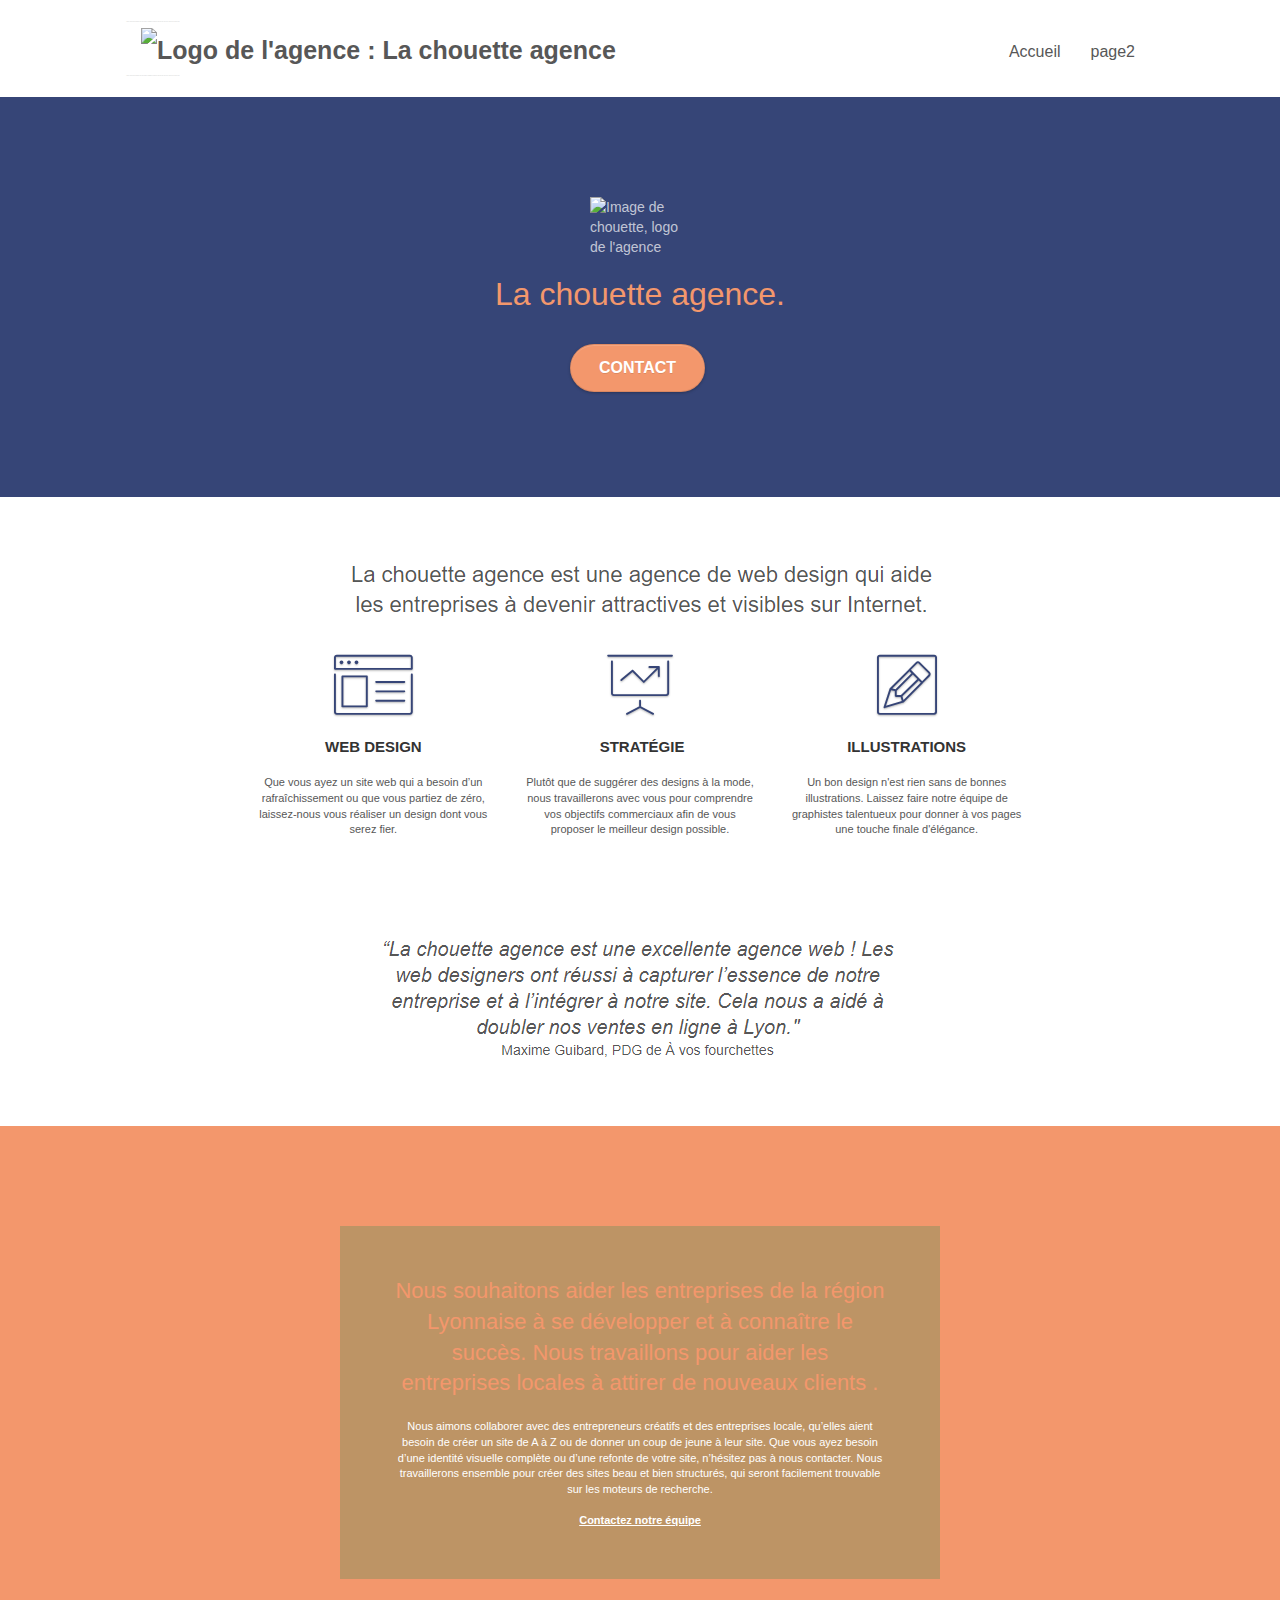
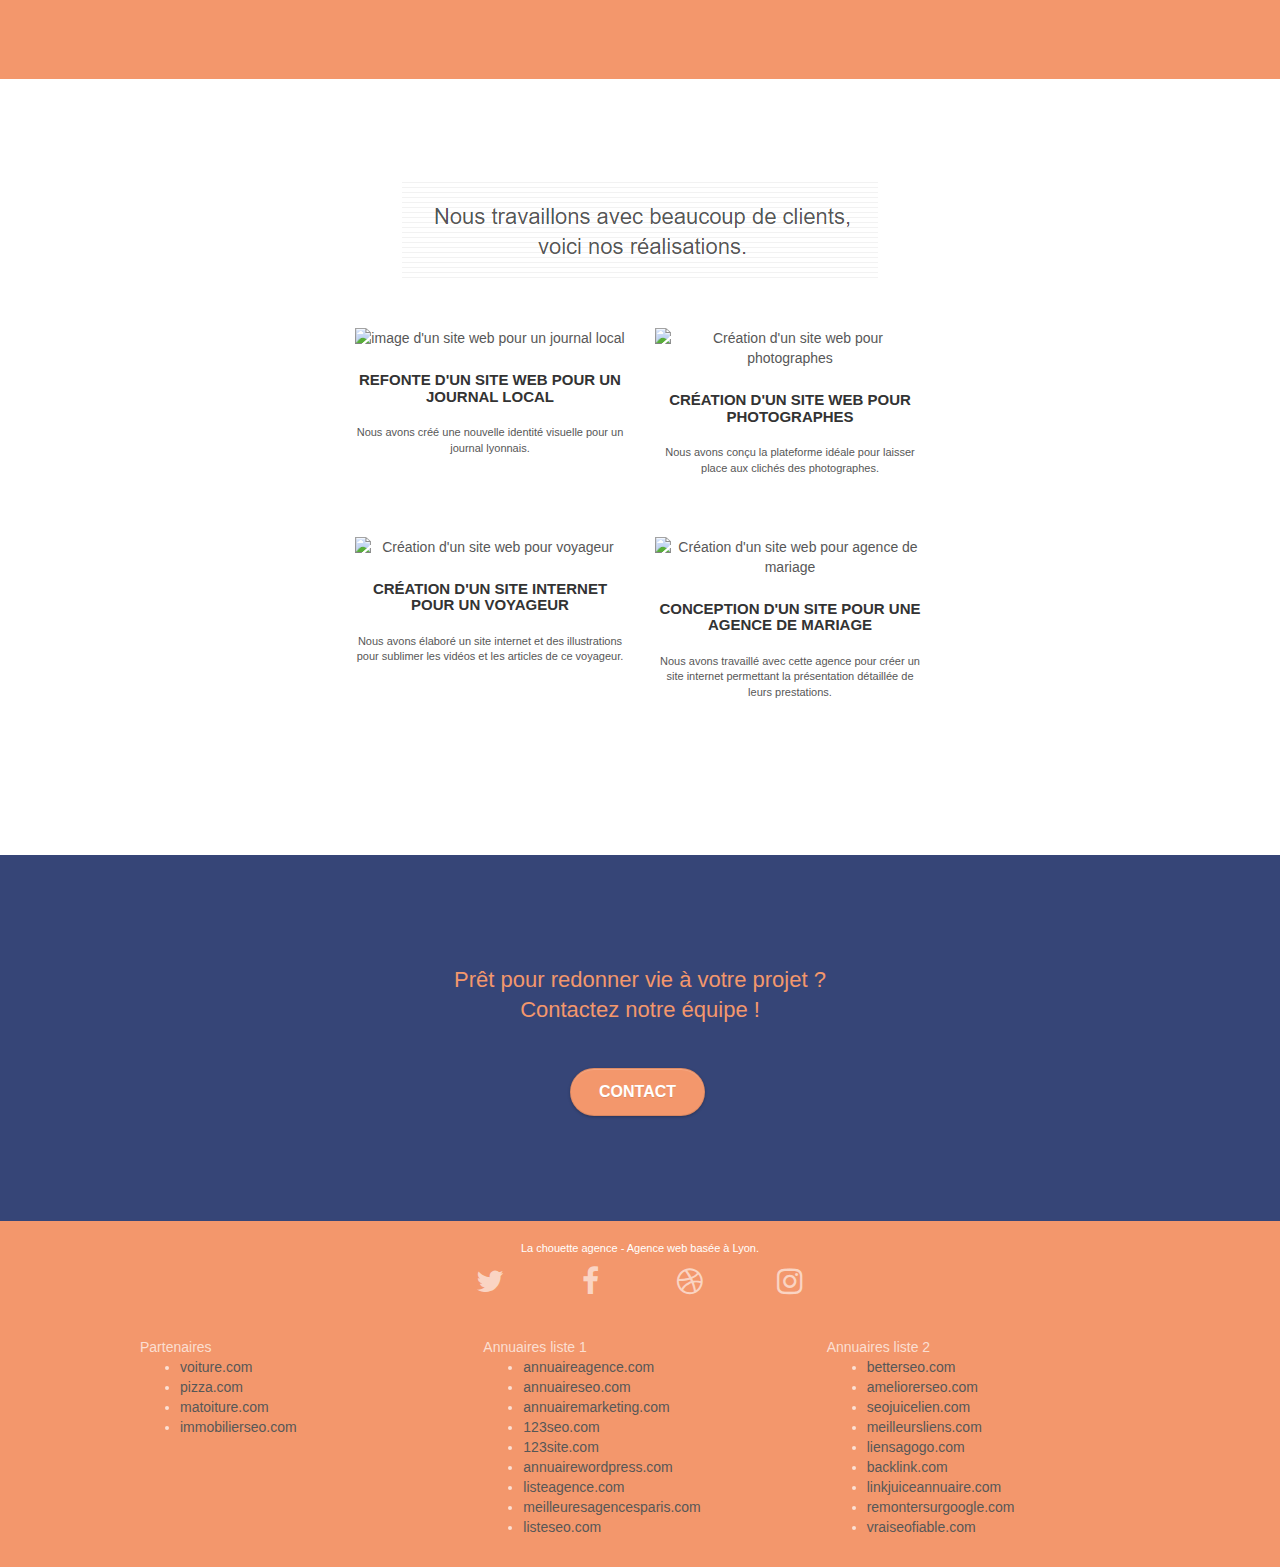
==== commit 0bf7686e: "dossiers initial pour comparer" ====
--- a/index.html
+++ b/index.html
@@ -1,33 +1,34 @@
 <!DOCTYPE html>
-<html lang="Fr">
+<html lang="Français">
   <head>
     <meta charset="utf-8" />
     <meta
       name="keywords"
-      content="seo, google, site web, site internet, agence design Lyon,"
+      content="seo, google, site web, site internet, agence design Lyon"
     />
     <meta
       name="description"
-      content="La Chouette Agence est la meilleure agence de web design sur la ville de Lyon. Expert en design et en gestion de projet, nous sommes là pour vous aider à concrétiser vos souhaits.  Vous voulez un site web attractif, qui soit le reflet de votre entreprise, n'hésitez plus, contactez-nous!"
+      content="La chouette agence est la meilleure agence web de la ville de Lyon. Spécialiste du design et du référencement, nous vous accompagnons pour la création ou l'amélioration de votre site web"
     />
     <meta
       name="viewport"
       content="width=device-width, initial-scale=1.0, viewport-fit=cover"
     />
-    <link rel="shortcut icon" type="image/png" href="img/favicon.jpg" />
-
-    <link rel="stylesheet" type="text/css" href="./css/bootstrap.css" defer />
+    <meta robot="indexfollow" />
+    <link rel="shortcut icon" type="image/png" href="favicon.jpg" />
+
+    <link rel="stylesheet" type="text/css" href="./css/bootstrap.css" />
     <link rel="stylesheet" type="text/css" href="style.css" />
     <link rel="stylesheet" type="text/css" href="./css/font-awesome.css" />
     <link rel="stylesheet" type="text/css" href="./css/et-line.css" />
 
-    <script src="./js/jquery-2.1.0.js" defer></script>
+    <script src="./js/jquery-2.1.0.js"></script>
     <script src="./js/bootstrap.js"></script>
     <script src="./js/blocs.js"></script>
-    <script src="./js/jquery.touchSwipe.js"></script>
-    <script src="./js/gmaps.js" defer></script>
-
-    <title>La Chouette agence - Agence de web design sur Lyon</title>
+    <script src="./js/jquery.touchSwipe.js" defer></script>
+    <script src="./js/gmaps.js"></script>
+
+    <title>La chouette agence - Agence Web Lyon</title>
 
     <!-- Analytics -->
 
@@ -41,13 +42,20 @@
         <div class="container bloc-sm">
           <nav class="navbar row">
             <div class="navbar-header">
+              <div class="keywords" style="color: #cccccc; font-size: 1px">
+                Agence web à paris, stratégie web, web design, illustrations,
+                design de site web, site web, web, internet, site internet, site
+              </div>
               <a class="navbar-brand" href="index.html"
                 ><img
-                  src="img/la-chouette-agence.webp"
-                  alt="Logo et nom du site, la chouette agence"
+                  src="img/la-chouette-agence.png"
+                  alt="Logo de l'agence : La chouette agence"
                   height="40"
               /></a>
-
+              <div class="keywords" style="color: #cccccc; font-size: 1px">
+                Agence web à paris, stratégie web, web design, illustrations,
+                design de site web, site web, web, internet, site internet, site
+              </div>
               <button
                 id="nav-toggle"
                 type="button"
@@ -65,8 +73,9 @@
                 <li>
                   <a href="index.html">Accueil</a>
                 </li>
+                <li></li>
                 <li>
-                  <a href="contact.html">Contact</a>
+                  <a href="page2.html">page2</a>
                 </li>
               </ul>
             </div>
@@ -84,17 +93,17 @@
           <div class="row tight-width-whitespace">
             <div class="col-sm-12">
               <img
-                src="img/logo.webp"
+                src="img/logo.png"
                 class="center-block image-resize-mode"
                 width="100"
-                alt="Logo de La chouette agence"
+                alt="Image de chouette, logo de l'agence"
               />
               <h1 class="text-center hero-bloc-text tc-white">
                 La chouette agence.
               </h1>
               <div class="text-center">
                 <a
-                  href="contact.html"
+                  href="page2.html"
                   class="btn btn-lg btn-clean btn-rd cta-hero btn-atomic-tangerine"
                   id="cta-hero"
                   >Contact</a
@@ -111,10 +120,10 @@
         <div class="container bloc-md">
           <div class="row">
             <div class="col-sm-12 text-center">
-              <h2 class="citation" style="font-size: 22px">
-                La chouette agence est une agence de web design qui aide les
-                entreprises à devenir attractives et visibles sur Internet
-              </h2>
+              <img
+                alt="titre: la chouette agence est une agence de web design qui aide les entreprises à devenir attractives et visibles sur Internet"
+                src="img/title.png"
+              />
             </div>
           </div>
           <div class="row voffset-lg med-width-whitespace">
@@ -126,9 +135,9 @@
               </div>
               <h3 class="mg-md text-center">Web design</h3>
               <p class="text-center">
-                Que vous ayez un site web qui a besoin d'un rafraîchissement ou
-                que vous partiez de zéro, laissez-nous vous réaliser un design
-                dont vous serez fier.
+                Que vous ayez un site web qui a besoin d&rsquo;un
+                rafraîchissement ou que vous partiez de zéro, laissez-nous vous
+                réaliser un design dont vous serez fier.
               </p>
             </div>
             <div class="col-sm-4">
@@ -137,7 +146,7 @@
                   class="et-icon-presentation sm-shadow icon-dark-slate-blue icons icon-lg"
                 ></span>
               </div>
-              <h3 class="mg-md text-center">Stratégie</h3>
+              <h3 class="mg-md text-center">&nbsp;Stratégie</h3>
               <p class="text-center">
                 Plutôt que de suggérer des designs à la mode, nous travaillerons
                 avec vous pour comprendre vos objectifs commerciaux afin de vous
@@ -160,16 +169,10 @@
           </div>
           <div class="row voffset-lg voffset">
             <div class="col-xs-12 col-md-8 col-md-offset-2 text-center">
-              <div
-                class="citation-italique"
-                style="font-style: italic; font-size: 20px"
-              >
-                "La chouette agence est une excellente agence web! Les web
-                designers on réussi à capturer l'essence de noter entreprise et
-                à l'intégrer à notre site.Cela nous a aidé à doubler nos ventes
-                en ligne à Lyon.
-              </div>
-              <p>Maxime Guibard, PDG de À vos fourchettes</p>
+              <img
+                alt="citation de Maxime Guibard, PDG de A vos fourchettes: La chouette agence est une excellente agence web! Les web designers ont réussi à capturer l'essence de notre entreprise et à l'intégrer à notre site. Cela nous a aidé à doubler nos ventes en lignes à Lyon."
+                src="img/citation.png"
+              />
             </div>
           </div>
         </div>
@@ -197,7 +200,7 @@
                 votre site, n’hésitez pas à nous contacter. Nous travaillerons
                 ensemble pour créer des sites beau et bien structurés, qui
                 seront facilement trouvable sur les moteurs de recherche.
-                <br /><br /><a class="ltc-white bold-link" href="contact.html"
+                <br /><br /><a class="ltc-white bold-link" href="page2.html"
                   >Contactez notre équipe</a
                 ><br />
               </p>
@@ -209,29 +212,29 @@
 
       <!-- bloc-4-portfolio -->
       <div
-        class="bloc bgc-white bg-lines-h2-bg.webp bg-repeat l-bloc"
+        class="bloc bgc-white bg-lines-h2-bg bg-repeat l-bloc"
         id="bloc-4-portfolio"
       >
         <div class="container bloc-lg">
           <div class="row">
             <div class="col-sm-12 text-center">
-              <p class="citation" style="font-size: 22px">
-                Nous travaillons avec beaucoup de clients, voici nos
-                réalisations
-              </p>
+              <img
+                alt="Titre: Nous travaillons avec beaucoup de clients, voici nos réalisations"
+                src="img/title2.png"
+              />
             </div>
           </div>
           <div class="row tight-width-whitespace portfolio-row">
             <div class="col-sm-6">
               <a
                 href="#"
-                data-lightbox="img/1.webp"
+                data-lightbox="img/1.jpg"
                 data-gallery-id="gallery-1"
                 data-caption="Refonte d'un site web pour un journal local"
                 data-frame="snapshot-lb"
                 ><img
-                  src="img/1.webp"
-                  alt="Image illustrant la refonte du site web d'un journal"
+                  src="img/1.jpg"
+                  alt="image d'un site web pour un journal local"
                   class="img-responsive portfolio-thumb"
               /></a>
               <h3 class="mg-md text-center">
@@ -245,14 +248,14 @@
             <div class="col-sm-6">
               <a
                 href="#"
-                data-lightbox="img/2.webp"
+                data-lightbox="img/2.jpg"
                 data-gallery-id="gallery-1"
                 data-caption="Création d'un site web pour photographes"
                 data-frame="snapshot-lb"
                 ><img
-                  src="img/2.webp"
+                  src="img/2.jpg"
                   class="img-responsive portfolio-thumb"
-                  alt="image illustrant la création d'un site web pour photographes"
+                  alt="Création d'un site web pour photographes"
               /></a>
               <h3 class="mg-md text-center">
                 Création d'un site web pour photographes
@@ -267,14 +270,14 @@
             <div class="col-sm-6">
               <a
                 href="#"
-                data-lightbox="img/3.webp"
+                data-lightbox="img/3.jpg"
                 data-gallery-id="gallery-1"
                 data-caption="Création d'un site internet pour un voyageur"
                 data-frame="snapshot-lb"
                 ><img
-                  src="img/3.webp"
+                  src="img/3.jpg"
                   class="img-responsive portfolio-thumb"
-                  alt="image illustrant la création d'un site web pour voyageur"
+                  alt="Création d'un site web pour voyageur"
               /></a>
               <h3 class="mg-md text-center">
                 Création d'un site internet pour un voyageur
@@ -287,14 +290,14 @@
             <div class="col-sm-6">
               <a
                 href="#"
-                data-lightbox="img/4.webp"
+                data-lightbox="img/4.bmp"
                 data-gallery-id="gallery-1"
                 data-caption="Conception d'un site pour une agence de mariage"
                 data-frame="snapshot-lb"
                 ><img
-                  src="img/4.webp"
+                  src="img/4.bmp"
                   class="img-responsive portfolio-thumb"
-                  alt="image illustrant la création d'un site web pour agence de mariage"
+                  alt="Création d'un site web pour agence de mariage"
               /></a>
               <h3 class="mg-md text-center">
                 Conception d'un site pour une agence de mariage
@@ -323,7 +326,7 @@
             </h2>
             <div class="col-sm-12 text-center">
               <a
-                href="contact.html"
+                href="page2.html"
                 class="btn btn-atomic-tangerine btn-clean btn-rd btn-lg cta-hero"
                 >Contact</a
               >
@@ -370,12 +373,61 @@
                     ></a>
                   </div>
                 </div>
+                <div class="keywords" style="color: #f3976c">
+                  Agence web à paris, stratégie web, web design, illustrations,
+                  design de site web, site web, web, internet, site internet,
+                  site
+                </div>
               </div>
               <div class="row">
-                <div class="adresse">
-                  <br />LA CHOUETTE AGENCE 2 place Sathonay 69001 Lyon<br />
-                  Ouvert de 9h à 18h, du lundi au vendredi
-                  contact@lachouetteagence.com
+                <div class="col-sm-4">
+                  Partenaires
+                  <ul>
+                    <li><a href="voiture.com">voiture.com</a></li>
+                    <li><a href="pizza.com">pizza.com</a></li>
+                    <li><a href="matoiture.com">matoiture.com</a></li>
+                    <li><a href="immobilierseo.com">immobilierseo.com</a></li>
+                  </ul>
+                </div>
+                <div class="col-sm-4">
+                  Annuaires liste 1
+                  <ul>
+                    <li><a href="annuaireagence.com">annuaireagence.com</a></li>
+                    <li><a href="annuaireseo.com">annuaireseo.com</a></li>
+                    <li>
+                      <a href="annuairemarketing.com">annuairemarketing.com</a>
+                    </li>
+                    <li><a href="123seoture.com">123seo.com</a></li>
+                    <li><a href="123site.com">123site.com</a></li>
+                    <li>
+                      <a href="annuairewordpress.com">annuairewordpress.com</a>
+                    </li>
+                    <li><a href="listeagence.com">listeagence.com</a></li>
+                    <li>
+                      <a href="meilleuresagencesparis.com"
+                        >meilleuresagencesparis.com</a
+                      >
+                    </li>
+                    <li><a href="listeseo.com">listeseo.com</a></li>
+                  </ul>
+                </div>
+                <div class="col-sm-4">
+                  Annuaires liste 2
+                  <ul>
+                    <li><a href="betterseo.com">betterseo.com</a></li>
+                    <li><a href="ameliorerseo.com">ameliorerseo.com</a></li>
+                    <li><a href="seojuicelien.com">seojuicelien.com</a></li>
+                    <li><a href="meilleursliens.com">meilleursliens.com</a></li>
+                    <li><a href="liensagogo.com">liensagogo.com</a></li>
+                    <li><a href="backlink.com">backlink.com</a></li>
+                    <li>
+                      <a href="linkjuiceannuaire.com">linkjuiceannuaire.com</a>
+                    </li>
+                    <li>
+                      <a href="remontersurgoogle.com">remontersurgoogle.com</a>
+                    </li>
+                    <li><a href="vraiseofiable.com">vraiseofiable.com</a></li>
+                  </ul>
                 </div>
               </div>
             </div>
--- a/style.css
+++ b/style.css
@@ -1,59 +1,59 @@
 body {
-  margin: 0;
-  padding: 0;
-  background: #fff;
-  overflow-x: hidden;
-  -webkit-font-smoothing: antialiased;
-  -moz-osx-font-smoothing: grayscale;
+    margin: 0;
+    padding: 0;
+    background: #FFF;
+    overflow-x: hidden;
+    -webkit-font-smoothing: antialiased;
+    -moz-osx-font-smoothing: grayscale;
 }
 
 a,
 button {
-  transition: all 0.3s ease-in-out;
-  outline: none !important;
+    transition: all .3s ease-in-out;
+    outline: none!important;
 }
 
 a:hover {
-  text-decoration: none;
-  cursor: pointer;
+    text-decoration: none;
+    cursor: pointer;
 }
 
 #page-loading-blocs-notifaction {
-  position: fixed;
-  top: 0;
-  bottom: 0;
-  width: 100%;
-  z-index: 100000;
-  background: #ffffff url("img/pageload-spinner.gif") no-repeat center center;
+    position: fixed;
+    top: 0;
+    bottom: 0;
+    width: 100%;
+    z-index: 100000;
+    background: #FFFFFF url("img/pageload-spinner.gif") no-repeat center center;
 }
 
 .bloc {
-  width: 100%;
-  clear: both;
-  background: 50% 50% no-repeat;
-  padding: 0 50px;
-  -webkit-background-size: cover;
-  -moz-background-size: cover;
-  -o-background-size: cover;
-  background-size: cover;
-  position: relative;
+    width: 100%;
+    clear: both;
+    background: 50% 50% no-repeat;
+    padding: 0 50px;
+    -webkit-background-size: cover;
+    -moz-background-size: cover;
+    -o-background-size: cover;
+    background-size: cover;
+    position: relative;
 }
 
 .bloc .container {
-  padding-left: 0;
-  padding-right: 0;
+    padding-left: 0;
+    padding-right: 0;
 }
 
 .bloc-lg {
-  padding: 100px 50px;
+    padding: 100px 50px;
 }
 
 .bloc-md {
-  padding: 50px;
+    padding: 50px;
 }
 
 .bloc-sm {
-  padding: 20px 50px;
+    padding: 20px 50px;
 }
 
 .bg-center,
@@ -66,45 +66,45 @@
 .bg-tr-edge,
 .bg-br-edge,
 .bg-repeat {
-  -webkit-background-size: auto !important;
-  -moz-background-size: auto !important;
-  -o-background-size: auto !important;
-  background-size: auto !important;
+    -webkit-background-size: auto!important;
+    -moz-background-size: auto!important;
+    -o-background-size: auto!important;
+    background-size: auto!important;
 }
 
 .bg-repeat {
-  background: repeat;
+    background: repeat;
 }
 
 .bg-t-edge {
-  background: top no-repeat;
+    background: top no-repeat;
 }
 
 .bloc-bg-texture::before {
-  content: "";
-  background-size: 2px 2px;
-  position: absolute;
-  top: 0;
-  bottom: 0;
-  left: 0;
-  right: 0;
+    content: "";
+    background-size: 2px 2px;
+    position: absolute;
+    top: 0;
+    bottom: 0;
+    left: 0;
+    right: 0;
 }
 
 .texture-paper::before {
-  background: url("img/texture-paper.webp");
-  background-size: 280px 280px;
+    background: url("img/texture-paper.png");
+    background-size: 280px 280px;
 }
 
 .b-parallax {
-  background-attachment: fixed;
+    background-attachment: fixed;
 }
 
 .d-bloc {
-  color: rgba(255, 255, 255, 0.7);
+    color: rgba(255, 255, 255, .7);
 }
 
 .d-bloc button:hover {
-  color: rgba(255, 255, 255, 0.9);
+    color: rgba(255, 255, 255, .9);
 }
 
 .d-bloc .icon-round,
@@ -112,11 +112,11 @@
 .d-bloc .icon-rounded,
 .d-bloc .icon-semi-rounded-a,
 .d-bloc .icon-semi-rounded-b {
-  border-color: rgba(255, 255, 255, 0.9);
+    border-color: rgba(255, 255, 255, .9);
 }
 
 .d-bloc .divider-h span {
-  border-color: rgba(255, 255, 255, 0.2);
+    border-color: rgba(255, 255, 255, .2);
 }
 
 .d-bloc .a-btn,
@@ -133,7 +133,7 @@
 .d-bloc h5 a,
 .d-bloc h6 a,
 .d-bloc p a {
-  color: rgba(255, 255, 255, 0.6);
+    color: rgba(255, 255, 255, .6);
 }
 
 .d-bloc .a-btn:hover,
@@ -150,57 +150,57 @@
 .d-bloc h5 a:hover,
 .d-bloc h6 a:hover,
 .d-bloc p a:hover {
-  color: rgba(255, 255, 255, 1);
+    color: rgba(255, 255, 255, 1);
 }
 
 .d-bloc .navbar-toggle .icon-bar {
-  background: rgba(255, 255, 255, 1);
+    background: rgba(255, 255, 255, 1);
 }
 
 .d-bloc .btn-wire,
 .d-bloc .btn-wire:hover {
-  color: rgba(255, 255, 255, 1);
-  border-color: rgba(255, 255, 255, 1);
+    color: rgba(255, 255, 255, 1);
+    border-color: rgba(255, 255, 255, 1);
 }
 
 .d-bloc .panel {
-  color: rgba(0, 0, 0, 0.5);
+    color: rgba(0, 0, 0, .5);
 }
 
 .d-bloc .panel button:hover {
-  color: rgba(0, 0, 0, 0.7);
+    color: rgba(0, 0, 0, .7);
 }
 
 .d-bloc .panel icon {
-  border-color: rgba(0, 0, 0, 0.7);
+    border-color: rgba(0, 0, 0, .7);
 }
 
 .d-bloc .panel .divider-h span {
-  border-color: rgba(0, 0, 0, 0.1);
+    border-color: rgba(0, 0, 0, .1);
 }
 
 .d-bloc .panel .a-btn {
-  color: rgba(0, 0, 0, 0.6);
+    color: rgba(0, 0, 0, .6);
 }
 
 .d-bloc .panel .a-btn:hover {
-  color: rgba(0, 0, 0, 1);
+    color: rgba(0, 0, 0, 1);
 }
 
 .d-bloc .panel .btn-wire,
 .d-bloc .panel .btn-wire:hover {
-  color: rgba(0, 0, 0, 0.7);
-  border-color: rgba(0, 0, 0, 0.3);
+    color: rgba(0, 0, 0, .7);
+    border-color: rgba(0, 0, 0, .3);
 }
 
 .d-bloc .panel,
 .l-bloc {
-  color: rgba(0, 0, 0, 0.5);
+    color: rgba(0, 0, 0, .5);
 }
 
 .d-bloc .panel button:hover,
 .l-bloc button:hover {
-  color: rgba(0, 0, 0, 0.7);
+    color: rgba(0, 0, 0, .7);
 }
 
 .l-bloc .icon-round,
@@ -208,12 +208,12 @@
 .l-bloc .icon-rounded,
 .l-bloc .icon-semi-rounded-a,
 .l-bloc .icon-semi-rounded-b {
-  border-color: rgba(0, 0, 0, 0.7);
+    border-color: rgba(0, 0, 0, .7);
 }
 
 .d-bloc .panel .divider-h span,
 .l-bloc .divider-h span {
-  border-color: rgba(0, 0, 0, 0.1);
+    border-color: rgba(0, 0, 0, .1);
 }
 
 .d-bloc .panel .a-btn,
@@ -231,7 +231,7 @@
 .l-bloc h5 a,
 .l-bloc h6 a,
 .l-bloc p a {
-  color: rgba(0, 0, 0, 0.6);
+    color: rgba(0, 0, 0, .6);
 }
 
 .d-bloc .panel .a-btn:hover,
@@ -249,398 +249,394 @@
 .l-bloc h5 a:hover,
 .l-bloc h6 a:hover,
 .l-bloc p a:hover {
-  color: rgba(0, 0, 0, 1);
+    color: rgba(0, 0, 0, 1);
 }
 
 .l-bloc .navbar-toggle .icon-bar {
-  color: rgba(0, 0, 0, 0.6);
+    color: rgba(0, 0, 0, .6);
 }
 
 .d-bloc .panel .btn-wire,
 .d-bloc .panel .btn-wire:hover,
 .l-bloc .btn-wire,
 .l-bloc .btn-wire:hover {
-  color: rgba(0, 0, 0, 0.7);
-  border-color: rgba(0, 0, 0, 0.3);
+    color: rgba(0, 0, 0, .7);
+    border-color: rgba(0, 0, 0, .3);
 }
 
 .voffset {
-  margin-top: 30px;
+    margin-top: 30px;
 }
 
 .voffset-lg {
-  margin-top: 80px;
+    margin-top: 80px;
 }
 
 .row-no-gutters {
-  margin-right: 0;
-  margin-left: 0;
+    margin-right: 0;
+    margin-left: 0;
 }
 
 .row.row-no-gutters > [class^="col-"],
 .row.row-no-gutters > [class*=" col-"] {
-  padding-right: 0;
-  padding-left: 0;
+    padding-right: 0;
+    padding-left: 0;
 }
 
 #bloc-1-hero h1 {
-  font-size: 32px;
+    font-size: 32px;
 }
 
 .navbar {
-  margin-bottom: 0;
-  z-index: 1;
+    margin-bottom: 0;
+    z-index: 1;
 }
 
 .navbar-brand {
-  height: auto;
-  padding: 3px 15px;
-  font-size: 25px;
-  font-weight: normal;
-  font-weight: 600;
-  line-height: 44px;
+    height: auto;
+    padding: 3px 15px;
+    font-size: 25px;
+    font-weight: normal;
+    font-weight: 600;
+    line-height: 44px;
 }
 
 .navbar-brand img {
-  max-height: 200px;
-  margin: 0 5px 0 0;
-  display: inline;
-}
-
-.navbar-brand img[src$="svg"] {
-  min-width: 100px;
+    max-height: 200px;
+    margin: 0 5px 0 0;
+    display: inline;
+}
+
+.navbar-brand img[src$=svg] {
+    min-width: 100px;
 }
 
 .nav-center .navbar-brand img {
-  margin: 0;
+    margin: 0;
 }
 
 .navbar .nav {
-  display: flex;
-  flex-direction: row;
-  padding-top: 2px;
-  margin-right: -16px;
-  float: right;
-  z-index: 1;
+    padding-top: 2px;
+    margin-right: -16px;
+    float: right;
+    z-index: 1;
 }
 
 .nav > li {
-  float: left;
-  margin-top: 4px;
-  font-size: 16px;
+    float: left;
+    margin-top: 4px;
+    font-size: 16px;
 }
 
 .navbar-nav .open .dropdown-menu > li > a {
-  text-align: inherit;
+    text-align: inherit;
 }
 
 .nav > li a:hover,
 .nav > li a:focus {
-  background: transparent;
+    background: transparent;
 }
 
 .navbar-toggle {
-  margin: 10px 10px 0 0;
-  border: 0px;
+    margin: 10px 10px 0 0;
+    border: 0px;
 }
 
 .navbar-toggle:hover {
-  background: transparent !important;
+    background: transparent!important;
 }
 
 .navbar-toggle .icon-bar {
-  background-color: rgba(0, 0, 0, 0.5);
-  width: 26px;
+    background-color: rgba(0, 0, 0, .5);
+    width: 26px;
 }
 
 .nav-invert .navbar .nav {
-  float: left;
+    float: left;
 }
 
 .nav-invert .navbar-header,
 .nav-invert .navbar-brand {
-  float: right;
-  position: relative;
-  z-index: 2;
+    float: right;
+    position: relative;
+    z-index: 2;
 }
 
 @media (min-width: 768px) {
-  .site-navigation {
-    position: absolute;
-    top: 50%;
-    right: 20px;
-    transform: translate(0, -50%);
-    -webkit-transform: translateY(-50%);
-  }
-  .nav > li .dropdown-menu a,
-  .nav > li .dropdown-menu a:hover {
-    color: #484848;
-  }
-  .nav-invert .site-navigation {
+    .site-navigation {
+        position: absolute;
+        top: 50%;
+        right: 20px;
+        transform: translate(0, -50%);
+        -webkit-transform: translateY(-50%);
+    }
+    .nav > li .dropdown-menu a,
+    .nav > li .dropdown-menu a:hover {
+        color: #484848;
+    }
+    .nav-invert .site-navigation {
+        left: 0;
+        right: 0;
+    }
+    .nav-center {
+        text-align: center;
+    }
+    .nav-center .navbar-header {
+        width: 100%;
+    }
+    .nav-center .navbar-header,
+    .nav-center .navbar-brand,
+    .nav-center .nav > li {
+        float: none;
+        display: inline-block;
+    }
+    .nav-center .site-navigation {
+        position: relative;
+        width: 100%;
+        right: 0;
+        margin-right: 0px;
+        margin-top: 20px;
+    }
+    .nav-center.mini-nav .navbar-toggle {
+        float: none;
+        margin: 10px auto 0;
+    }
+}
+
+.nav > li > .dropdown a {
+    background: none!important;
+    display: block;
+    padding: 14px 15px;
+}
+
+nav .caret {
+    margin: 0 5px;
+}
+
+.dropdown-menu .dropdown-menu {
+    top: -8px;
+    left: 100%;
+}
+
+.dropdown-menu .dropmenu-flow-right {
+    top: 100%;
     left: 0;
-    right: 0;
-  }
-  .nav-center {
-    text-align: center;
-  }
-  .nav-center .navbar-header {
-    width: 100%;
-  }
-  .nav-center .navbar-header,
-  .nav-center .navbar-brand,
-  .nav-center .nav > li {
-    float: none;
-    display: inline-block;
-  }
-  .nav-center .site-navigation {
-    position: relative;
-    width: 100%;
-    right: 0;
-    margin-right: 0px;
-    margin-top: 20px;
-  }
-  .nav-center.mini-nav .navbar-toggle {
-    float: none;
-    margin: 10px auto 0;
-  }
-}
-
-.nav > li > .dropdown a {
-  background: none !important;
-  display: block;
-  padding: 14px 15px;
-}
-
-nav .caret {
-  margin: 0 5px;
-}
-
-.dropdown-menu .dropdown-menu {
-  top: -8px;
-  left: 100%;
-}
-
-.dropdown-menu .dropmenu-flow-right {
-  top: 100%;
-  left: 0;
-  margin-left: -1px;
-  border-top-left-radius: 0;
-  border-top-right-radius: 0;
+    margin-left: -1px;
+    border-top-left-radius: 0;
+    border-top-right-radius: 0;
 }
 
 .dropdown-menu .dropdown span {
-  border: 4px solid black;
-  border-top-color: transparent;
-  border-right-color: transparent;
-  border-bottom-color: transparent;
-  margin: 6px -5px 0 0 !important;
-  float: right;
+    border: 4px solid black;
+    border-top-color: transparent;
+    border-right-color: transparent;
+    border-bottom-color: transparent;
+    margin: 6px -5px 0 0!important;
+    float: right;
 }
 
 .mg-md {
-  margin-top: 10px;
-  margin-bottom: 20px;
+    margin-top: 10px;
+    margin-bottom: 20px;
 }
 
 .mg-lg {
-  margin-top: 10px;
-  margin-bottom: 40px;
+    margin-top: 10px;
+    margin-bottom: 40px;
 }
 
 .btn {
-  margin: 0 5px 5px 0;
+    margin: 0 5px 5px 0;
 }
 
 .btn.pull-right {
-  margin: 0 0 5px 5px;
+    margin: 0 0 5px 5px;
 }
 
 .btn-d,
 .btn-d:hover,
 .btn-d:focus {
-  color: #fff;
-  background: rgba(0, 0, 0, 0.3);
+    color: #FFF;
+    background: rgba(0, 0, 0, .3);
 }
 
 button {
-  outline: none !important;
+    outline: none!important;
 }
 
 .btn-rd {
-  border-radius: 40px;
+    border-radius: 40px;
 }
 
 .btn-clean {
-  border: 1px solid rgba(0, 0, 0, 0.08);
-  border-bottom-color: rgba(0, 0, 0, 0.1);
-  text-shadow: 0 1px 0 rgba(0, 0, 1, 0.1);
-  box-shadow: 0 1px 3px rgba(0, 0, 1, 0.25),
-    inset 0 1px 0 0 rgba(255, 255, 255, 0.15);
+    border: 1px solid rgba(0, 0, 0, .08);
+    border-bottom-color: rgba(0, 0, 0, .1);
+    text-shadow: 0 1px 0 rgba(0, 0, 1, .1);
+    box-shadow: 0 1px 3px rgba(0, 0, 1, .25), inset 0 1px 0 0 rgba(255, 255, 255, .15);
 }
 
 .icon-md {
-  font-size: 30px !important;
+    font-size: 30px!important;
 }
 
 .icon-lg {
-  font-size: 60px !important;
+    font-size: 60px!important;
 }
 
 .sm-shadow {
-  text-shadow: 0 1px 2px rgba(0, 0, 0, 0.3);
+    text-shadow: 0 1px 2px rgba(0, 0, 0, .3);
 }
 
 .panel-sq,
 .panel-sq .panel-heading,
 .panel-sq .panel-footer {
-  border-radius: 0;
+    border-radius: 0;
 }
 
 .panel-rd {
-  border-radius: 30px;
+    border-radius: 30px;
 }
 
 .panel-rd .panel-heading {
-  border-radius: 29px 29px 0 0;
+    border-radius: 29px 29px 0 0;
 }
 
 .panel-rd .panel-footer {
-  border-radius: 0 0 29px 29px;
+    border-radius: 0 0 29px 29px;
 }
 
 .form-control {
-  border-color: rgba(0, 0, 0, 0.1);
-  box-shadow: none;
+    border-color: rgba(0, 0, 0, .1);
+    box-shadow: none;
 }
 
 .scrollToTop {
-  width: 40px;
-  height: 40px;
-  position: fixed;
-  bottom: 20px;
-  right: 20px;
-  opacity: 0;
-  z-index: 500;
-  transition: all 0.3s ease-in-out;
+    width: 40px;
+    height: 40px;
+    position: fixed;
+    bottom: 20px;
+    right: 20px;
+    opacity: 0;
+    z-index: 500;
+    transition: all .3s ease-in-out;
 }
 
 .scrollToTop span {
-  margin-top: 6px;
+    margin-top: 6px;
 }
 
 .showScrollTop {
-  font-size: 14px;
-  opacity: 1;
+    font-size: 14px;
+    opacity: 1;
 }
 
 a[data-lightbox] {
-  position: relative;
-  display: block;
-  text-align: center;
+    position: relative;
+    display: block;
+    text-align: center;
 }
 
 a[data-lightbox]:hover::before {
-  content: "+";
-  font-family: "HelveticaNeue-Light", "Helvetica Neue Light", "Helvetica Neue",
-    Helvetica, Arial;
-  font-size: 32px;
-  width: 50px;
-  height: 50px;
-  margin-left: -25px;
-  border-radius: 50%;
-  background: rgba(0, 0, 0, 0.6);
-  color: #fff;
-  font-weight: 100;
-  z-index: 1;
-  position: absolute;
-  top: 50%;
-  transform: translateY(-50%);
-  -webkit-transform: translateY(-50%);
+    content: "+";
+    font-family: "HelveticaNeue-Light", "Helvetica Neue Light", "Helvetica Neue", Helvetica, Arial;
+    font-size: 32px;
+    width: 50px;
+    height: 50px;
+    margin-left: -25px;
+    border-radius: 50%;
+    background: rgba(0, 0, 0, .6);
+    color: #FFF;
+    font-weight: 100;
+    z-index: 1;
+    position: absolute;
+    top: 50%;
+    transform: translateY(-50%);
+    -webkit-transform: translateY(-50%);
 }
 
 a[data-lightbox]:hover img {
-  opacity: 0.6;
-  -webkit-animation-fill-mode: none;
-  animation-fill-mode: none;
+    opacity: 0.6;
+    -webkit-animation-fill-mode: none;
+    animation-fill-mode: none;
 }
 
 #lightbox-modal {
-  display: flex;
-  align-items: center;
+    display: flex;
+    align-items: center;
 }
 
 #lightbox-modal .modal-dialog {
-  width: 90%;
-  max-width: 900px;
-  margin: 0 auto 0;
+    width: 90%;
+    max-width: 900px;
+    margin: 0 auto 0;
 }
 
 #lightbox-modal .modal-dialog img {
-  max-height: 90vh;
-  margin: 0 auto;
+    max-height: 90vh;
+    margin: 0 auto;
 }
 
 .lightbox-caption {
-  padding: 20px;
-  color: #fff;
-  background: rgba(0, 0, 0, 0.5);
-  position: absolute;
-  left: 15px;
-  right: 15px;
-  bottom: 5px;
+    padding: 20px;
+    color: #FFF;
+    background: rgba(0, 0, 0, .5);
+    position: absolute;
+    left: 15px;
+    right: 15px;
+    bottom: 5px;
 }
 
 .close-lightbox {
-  color: #fff;
-  font-size: 30px;
-  position: absolute;
-  top: 20px;
-  right: 20px;
-  z-index: 20;
-  background: rgba(0, 0, 0, 0.5);
-  border: none;
-  line-height: 30px;
-  padding: 0 9px 5px;
-  opacity: 0.3;
+    color: #FFF;
+    font-size: 30px;
+    position: absolute;
+    top: 20px;
+    right: 20px;
+    z-index: 20;
+    background: rgba(0, 0, 0, .5);
+    border: none;
+    line-height: 30px;
+    padding: 0 9px 5px;
+    opacity: 0.3;
 }
 
 .close-lightbox:hover,
 .next-lightbox:hover,
 .prev-lightbox:hover {
-  opacity: 1;
-  color: #fff;
+    opacity: 1.0;
+    color: #FFF;
 }
 
 .next-lightbox,
 .prev-lightbox {
-  font-size: 20px;
-  color: rgba(255, 255, 255, 0.9);
-  background: rgba(0, 0, 0, 0.5);
-  transition: all 0.2s ease-in-out;
-  position: absolute;
-  top: 45%;
-  z-index: 1;
-  opacity: 0.4;
+    font-size: 20px;
+    color: rgba(255, 255, 255, .9);
+    background: rgba(0, 0, 0, .5);
+    transition: all .2s ease-in-out;
+    position: absolute;
+    top: 45%;
+    z-index: 1;
+    opacity: 0.4;
 }
 
 .next-lightbox {
-  padding: 6px 8px 1px 13px;
-  right: 25px;
+    padding: 6px 8px 1px 13px;
+    right: 25px;
 }
 
 .prev-lightbox {
-  padding: 6px 13px 1px 10px;
-  left: 25px;
+    padding: 6px 13px 1px 10px;
+    left: 25px;
 }
 
 .snapshot-lb .modal-body {
-  padding-bottom: 45px;
+    padding-bottom: 45px;
 }
 
 .snapshot-lb .lightbox-caption {
-  padding: 0;
-  color: rgba(0, 0, 0, 0.5);
-  background: none;
+    padding: 0;
+    color: rgba(0, 0, 0, .5);
+    background: none;
 }
 
 h1,
@@ -653,396 +649,394 @@
 label,
 .btn,
 a {
-  font-family: "helvetica";
-  font-weight: 400;
-  color: #545454 !important;
+    font-family: "helvetica";
+    font-weight: 400;
+    color: #575757!important;
 }
 
 .container {
-  max-width: 1000px;
+    max-width: 1000px;
 }
 
 .hero-bloc-text {
-  font-size: 38px;
+    font-size: 38px;
 }
 
 .hero-bloc-text-sub {
-  font-size: 36px;
+    font-size: 36px;
 }
 
 .statement-bloc-text {
-  line-height: 26px;
-  font-style: italic;
-  font-size: 20px;
-  text-align: center;
-  font-weight: lighter;
-  max-width: 520px;
-  margin: auto auto auto auto;
+    line-height: 26px;
+    font-style: italic;
+    font-size: 20px;
+    text-align: center;
+    font-weight: lighter;
+    max-width: 520px;
+    margin: auto auto auto auto;
 }
 
 p {
-  font-size: 18px;
+    font-size: 11px;
 }
 
 .tight-width-whitespace {
-  max-width: 600px;
-  margin: auto auto auto auto;
+    max-width: 600px;
+    margin: auto auto auto auto;
 }
 
 .h1 {
-  font-size: 20px;
-  font-family: "Open Sans";
+    font-size: 20px;
+    font-family: "Open Sans";
 }
 
 .cta-hero {
-  margin-top: 22px;
-  color: #ffffff !important;
-  text-transform: uppercase;
-  padding: 12px 28px 12px 28px;
-  font-size: 16px;
-  font-weight: 700;
+    margin-top: 22px;
+    color: #FFFFFF!important;
+    text-transform: uppercase;
+    padding: 12px 28px 12px 28px;
+    font-size: 16px;
+    font-weight: 700;
 }
 
 .social {
-  max-width: 400px;
-  margin: auto auto auto auto;
+    max-width: 400px;
+    margin: auto auto auto auto;
 }
 
 h2 {
-  font-size: 22px;
-  line-height: 1.4em;
+    font-size: 22px;
+    line-height: 1.4em;
 }
 
 h3 {
-  font-size: 15px;
-  text-transform: uppercase;
-  font-weight: 700;
-  color: #333333 !important;
+    font-size: 15px;
+    text-transform: uppercase;
+    font-weight: 700;
+    color: #333333!important;
 }
 
 .med-width-whitespace {
-  max-width: 800px;
-  margin: auto auto auto auto;
-  box-shadow: 0px 0px 0px #000000;
+    max-width: 800px;
+    margin: auto auto auto auto;
+    box-shadow: 0px 0px 0px #000000;
 }
 
 h1 {
-  color: #333333 !important;
+    color: #333333!important;
 }
 
 h4 {
-  color: #333333 !important;
+    color: #333333!important;
 }
 
 .icons {
-  margin-bottom: 14px;
-  margin-top: 24px;
+    margin-bottom: 14px;
+    margin-top: 24px;
 }
 
 .white {
-  color: #ffffff !important;
+    color: #FFFFFF!important;
 }
 
 .portfolio-thumb {
-  margin-bottom: 24px;
+    margin-bottom: 24px;
 }
 
 .portfolio-row {
-  margin-bottom: 44px;
-  margin-top: 50px;
+    margin-bottom: 44px;
+    margin-top: 50px;
 }
 
 .avatar {
-  box-shadow: 0px 4px 9px rgba(0, 0, 0, 0.3);
+    box-shadow: 0px 4px 9px rgba(0, 0, 0, 0.3);
 }
 
 .black-background {
-  background-color: rgba(165, 147, 99, 0.7);
-  padding: 40px 40px 40px 40px;
+    background-color: rgba(165, 147, 99, 0.7);
+    padding: 40px 40px 40px 40px;
 }
 
 .bold-link {
-  font-weight: 900;
-  text-decoration: underline !important;
+    font-weight: 900;
+    text-decoration: underline!important;
 }
 
 .bgc-white {
-  background-color: #ffffff;
+    background-color: #FFFFFF;
 }
 
 .bgc-dark-slate-blue {
-  background-color: #364577;
+    background-color: #364577;
 }
 
 .bgc-atomic-tangerine {
-  background-color: #f3976c;
+    background-color: #F3976C;
 }
 
 .tc-white {
-  color: #ffffff !important;
-  opacity: 1;
+    color: #F3976C!important;
 }
 
 .btn-atomic-tangerine {
-  background: #f3976c;
-  color: #ffffff !important;
+    background: #F3976C;
+    color: #FFFFFF!important;
 }
 
 .btn-atomic-tangerine:hover {
-  background: #f3976c !important;
-  color: #ffffff !important;
+    background: #c27956!important;
+    color: #FFFFFF!important;
 }
 
 .ltc-white {
-  color: #ffffff !important;
+    color: #FFFFFF!important;
 }
 
 .ltc-white:hover {
-  color: #cccccc !important;
+    color: #cccccc!important;
 }
 
 .ltc-atomic-tangerine {
-  color: #f3976c !important;
+    color: #F3976C!important;
 }
 
 .ltc-atomic-tangerine:hover {
-  color: #c27956 !important;
+    color: #c27956!important;
 }
 
 .icon-dark-slate-blue {
-  color: #364577 !important;
-  border-color: #364577 !important;
+    color: #364577!important;
+    border-color: #364577!important;
 }
 
 .bg-dots-bg {
-  background-image: url("img/dots-bg.webp");
+    background-image: url("img/dots-bg.png");
 }
 
 .bg-lines-h2-bg {
-  background-image: url("img/lines-h2-bg.webp");
+    background-image: url("img/lines-h2-bg.png");
 }
 
 .bg-banniere {
-  background-image: url("img/la-chouette-agence-banniere.webp");
+    background-image: url("img/la-chouette-agence-banniere.jpg");
 }
 
 .bg-presentation {
-  background-image: url("img/image-de-presentation.webp");
+    background-image: url("img/image-de-presentation.bmp");
 }
 
 @media (max-width: 1024px) {
-  .bloc {
-    padding-left: 20px;
-    padding-right: 20px;
-  }
-  .bloc.full-width-bloc,
-  .bloc-tile-2.full-width-bloc .container,
-  .bloc-tile-3.full-width-bloc .container,
-  .bloc-tile-4.full-width-bloc .container {
-    padding-left: 0;
-    padding-right: 0;
-  }
+    .bloc {
+        padding-left: 20px;
+        padding-right: 20px;
+    }
+    .bloc.full-width-bloc,
+    .bloc-tile-2.full-width-bloc .container,
+    .bloc-tile-3.full-width-bloc .container,
+    .bloc-tile-4.full-width-bloc .container {
+        padding-left: 0;
+        padding-right: 0;
+    }
 }
 
 @media (max-width: 992px) and (min-width: 768px) {
-  .navbar .nav {
-    max-width: 80%;
-  }
-  .nav-center.navbar .nav {
-    max-width: 100%;
-  }
+    .navbar .nav {
+        max-width: 80%
+    }
+    .nav-center.navbar .nav {
+        max-width: 100%
+    }
 }
 
 @media only screen and (min-device-width: 768px) and (max-device-width: 1024px) and (orientation: landscape) {
-  .b-parallax {
-    background-attachment: scroll;
-  }
+    .b-parallax {
+        background-attachment: scroll;
+    }
 }
 
 @media only screen and (min-device-width: 1024px) and (max-device-width: 1366px) and (-webkit-min-device-pixel-ratio: 1.5) {
-  .b-parallax {
-    background-attachment: scroll;
-  }
+    .b-parallax {
+        background-attachment: scroll;
+    }
 }
 
 @media (max-width: 991px) {
-  .container {
-    width: 100%;
-  }
-  .b-parallax {
-    background-attachment: scroll;
-  }
-  .page-container,
-  #hero-bloc {
-    overflow-x: hidden;
-    position: relative;
-  }
-  .bloc {
-    padding-left: constant(safe-area-inset-left);
-    padding-right: constant(safe-area-inset-right);
-  }
-  .bloc-group,
-  .bloc-group .bloc {
-    display: block;
-    width: 100%;
-  }
-  .bloc-fill-screen .fill-bloc-top-edge,
-  .bloc-fill-screen .fill-bloc-bottom-edge {
-    padding: 0 20px;
-    padding-left: constant(safe-area-inset-left);
-    padding-right: constant(safe-area-inset-right);
-  }
+    .container {
+        width: 100%;
+    }
+    .b-parallax {
+        background-attachment: scroll;
+    }
+    .page-container,
+    #hero-bloc {
+        overflow-x: hidden;
+        position: relative;
+    }
+    .bloc {
+        padding-left: constant(safe-area-inset-left);
+        padding-right: constant(safe-area-inset-right);
+    }
+    .bloc-group,
+    .bloc-group .bloc {
+        display: block;
+        width: 100%;
+    }
+    .bloc-fill-screen .fill-bloc-top-edge,
+    .bloc-fill-screen .fill-bloc-bottom-edge {
+        padding: 0 20px;
+        padding-left: constant(safe-area-inset-left);
+        padding-right: constant(safe-area-inset-right);
+    }
 }
 
 @media (max-width: 767px) {
-  .page-container {
-    overflow-x: hidden;
-    position: relative;
-  }
-  h1,
-  h2,
-  h3,
-  h4,
-  h5,
-  h6,
-  p,
-  #disqus_thread {
-    padding-left: 10px !important;
-    padding-right: 10px !important;
-  }
-  .b-parallax {
-    background-attachment: scroll;
-  }
-  .navbar .nav {
-    padding-top: 0;
-    border-top: 1px solid rgba(0, 0, 0, 0.2);
-    float: none !important;
-  }
-  .navbar.row {
-    margin-left: 0;
-    margin-right: 0;
-  }
-
-  .site-navigation {
-    position: inherit;
-    transform: none;
-    -webkit-transform: none;
-    -ms-transform: none;
-  }
-  .nav > li {
-    margin-top: 0;
-    border-bottom: 1px solid rgba(0, 0, 0, 0.1);
-    background: rgba(0, 0, 0, 0.05);
-    text-align: left;
-    padding-left: 15px;
-    width: 100%;
-  }
-  .nav > li:hover {
-    background: rgba(0, 0, 0, 0.08);
-  }
-  .dropdown .dropdown a .caret {
-    float: none;
-    margin: 5px 0 0 10px !important;
-    border: 4px solid black;
-    border-bottom-color: transparent;
-    border-right-color: transparent;
-    border-left-color: transparent;
-  }
-  #hero-bloc .navbar .nav {
-    background: rgba(0, 0, 0, 0.8);
-  }
-  #hero-bloc .navbar .nav a {
-    color: rgba(255, 255, 255, 0.6);
-  }
-  .hero {
-    padding: 50px 0;
-  }
-  .hero-nav {
-    left: -1px;
-    right: -1px;
-  }
-  .navbar-collapse {
-    padding: 0;
-    overflow-x: hidden;
-    -webkit-box-shadow: none;
-    box-shadow: none;
-  }
-  .navbar-brand img {
-    max-height: 40px;
-    width: auto;
-  }
-  .nav-invert .navbar-header {
-    float: none;
-    width: 100%;
-  }
-  .nav-invert .navbar-toggle {
-    float: left;
-    margin-left: 10px;
-  }
-  .bloc {
-    padding-left: 0;
-    padding-right: 0;
-  }
-  .bloc-xxl,
-  .bloc-xl,
-  .bloc-lg {
-    padding: 40px 0;
-  }
-  .bloc-sm,
-  .bloc-md {
-    padding-left: 0;
-    padding-right: 0;
-  }
-  .bloc-tile-2 .container,
-  .bloc-tile-3 .container,
-  .bloc-tile-4 .container,
-  .bloc-fill-screen .fill-bloc-top-edge,
-  .bloc-fill-screen .fill-bloc-bottom-edge {
-    padding-left: 0;
-    padding-right: 0;
-  }
-  .a-block {
-    padding: 0 10px;
-  }
-  .btn-dwn {
-    display: none;
-  }
-  .voffset {
-    margin-top: 5px;
-  }
-  .voffset-md {
-    margin-top: 20px;
-  }
-  .voffset-lg {
-    margin-top: 30px;
-  }
-  form {
-    padding: 5px;
-  }
-  .close-lightbox {
-    display: inline-block;
-  }
-  .blocsapp-device-iphone5 {
-    background-size: 216px 425px;
-    padding-top: 60px;
-    width: 216px;
-    height: 425px;
-  }
-  .blocsapp-device-iphone5 img {
-    width: 180px;
-    height: 320px;
-  }
+    .page-container {
+        overflow-x: hidden;
+        position: relative;
+    }
+    h1,
+    h2,
+    h3,
+    h4,
+    h5,
+    h6,
+    p,
+    #disqus_thread {
+        padding-left: 10px!important;
+        padding-right: 10px!important;
+    }
+    .b-parallax {
+        background-attachment: scroll;
+    }
+    .navbar .nav {
+        padding-top: 0;
+        border-top: 1px solid rgba(0, 0, 0, .2);
+        float: none!important;
+    }
+    .navbar.row {
+        margin-left: 0;
+        margin-right: 0;
+    }
+    .site-navigation {
+        position: inherit;
+        transform: none;
+        -webkit-transform: none;
+        -ms-transform: none;
+    }
+    .nav > li {
+        margin-top: 0;
+        border-bottom: 1px solid rgba(0, 0, 0, .1);
+        background: rgba(0, 0, 0, .05);
+        text-align: left;
+        padding-left: 15px;
+        width: 100%;
+    }
+    .nav > li:hover {
+        background: rgba(0, 0, 0, .08);
+    }
+    .dropdown .dropdown a .caret {
+        float: none;
+        margin: 5px 0 0 10px!important;
+        border: 4px solid black;
+        border-bottom-color: transparent;
+        border-right-color: transparent;
+        border-left-color: transparent;
+    }
+    #hero-bloc .navbar .nav {
+        background: rgba(0, 0, 0, .8);
+    }
+    #hero-bloc .navbar .nav a {
+        color: rgba(255, 255, 255, .6);
+    }
+    .hero {
+        padding: 50px 0;
+    }
+    .hero-nav {
+        left: -1px;
+        right: -1px;
+    }
+    .navbar-collapse {
+        padding: 0;
+        overflow-x: hidden;
+        -webkit-box-shadow: none;
+        box-shadow: none;
+    }
+    .navbar-brand img {
+        max-height: 40px;
+        width: auto;
+    }
+    .nav-invert .navbar-header {
+        float: none;
+        width: 100%;
+    }
+    .nav-invert .navbar-toggle {
+        float: left;
+        margin-left: 10px;
+    }
+    .bloc {
+        padding-left: 0;
+        padding-right: 0;
+    }
+    .bloc-xxl,
+    .bloc-xl,
+    .bloc-lg {
+        padding: 40px 0;
+    }
+    .bloc-sm,
+    .bloc-md {
+        padding-left: 0;
+        padding-right: 0;
+    }
+    .bloc-tile-2 .container,
+    .bloc-tile-3 .container,
+    .bloc-tile-4 .container,
+    .bloc-fill-screen .fill-bloc-top-edge,
+    .bloc-fill-screen .fill-bloc-bottom-edge {
+        padding-left: 0;
+        padding-right: 0;
+    }
+    .a-block {
+        padding: 0 10px;
+    }
+    .btn-dwn {
+        display: none;
+    }
+    .voffset {
+        margin-top: 5px;
+    }
+    .voffset-md {
+        margin-top: 20px;
+    }
+    .voffset-lg {
+        margin-top: 30px;
+    }
+    form {
+        padding: 5px;
+    }
+    .close-lightbox {
+        display: inline-block;
+    }
+    .blocsapp-device-iphone5 {
+        background-size: 216px 425px;
+        padding-top: 60px;
+        width: 216px;
+        height: 425px;
+    }
+    .blocsapp-device-iphone5 img {
+        width: 180px;
+        height: 320px;
+    }
 }
 
 @media (max-width: 400px) {
-  .bloc {
-    padding-left: 0;
-    padding-right: 0;
-  }
+    .bloc {
+        padding-left: 0;
+        padding-right: 0;
+    }
 }
 
 @media (max-width: 767px) {
-  .bloc-mob-center-text {
-    text-align: center;
-  }
-}
+    .bloc-mob-center-text {
+        text-align: center;
+    }
+}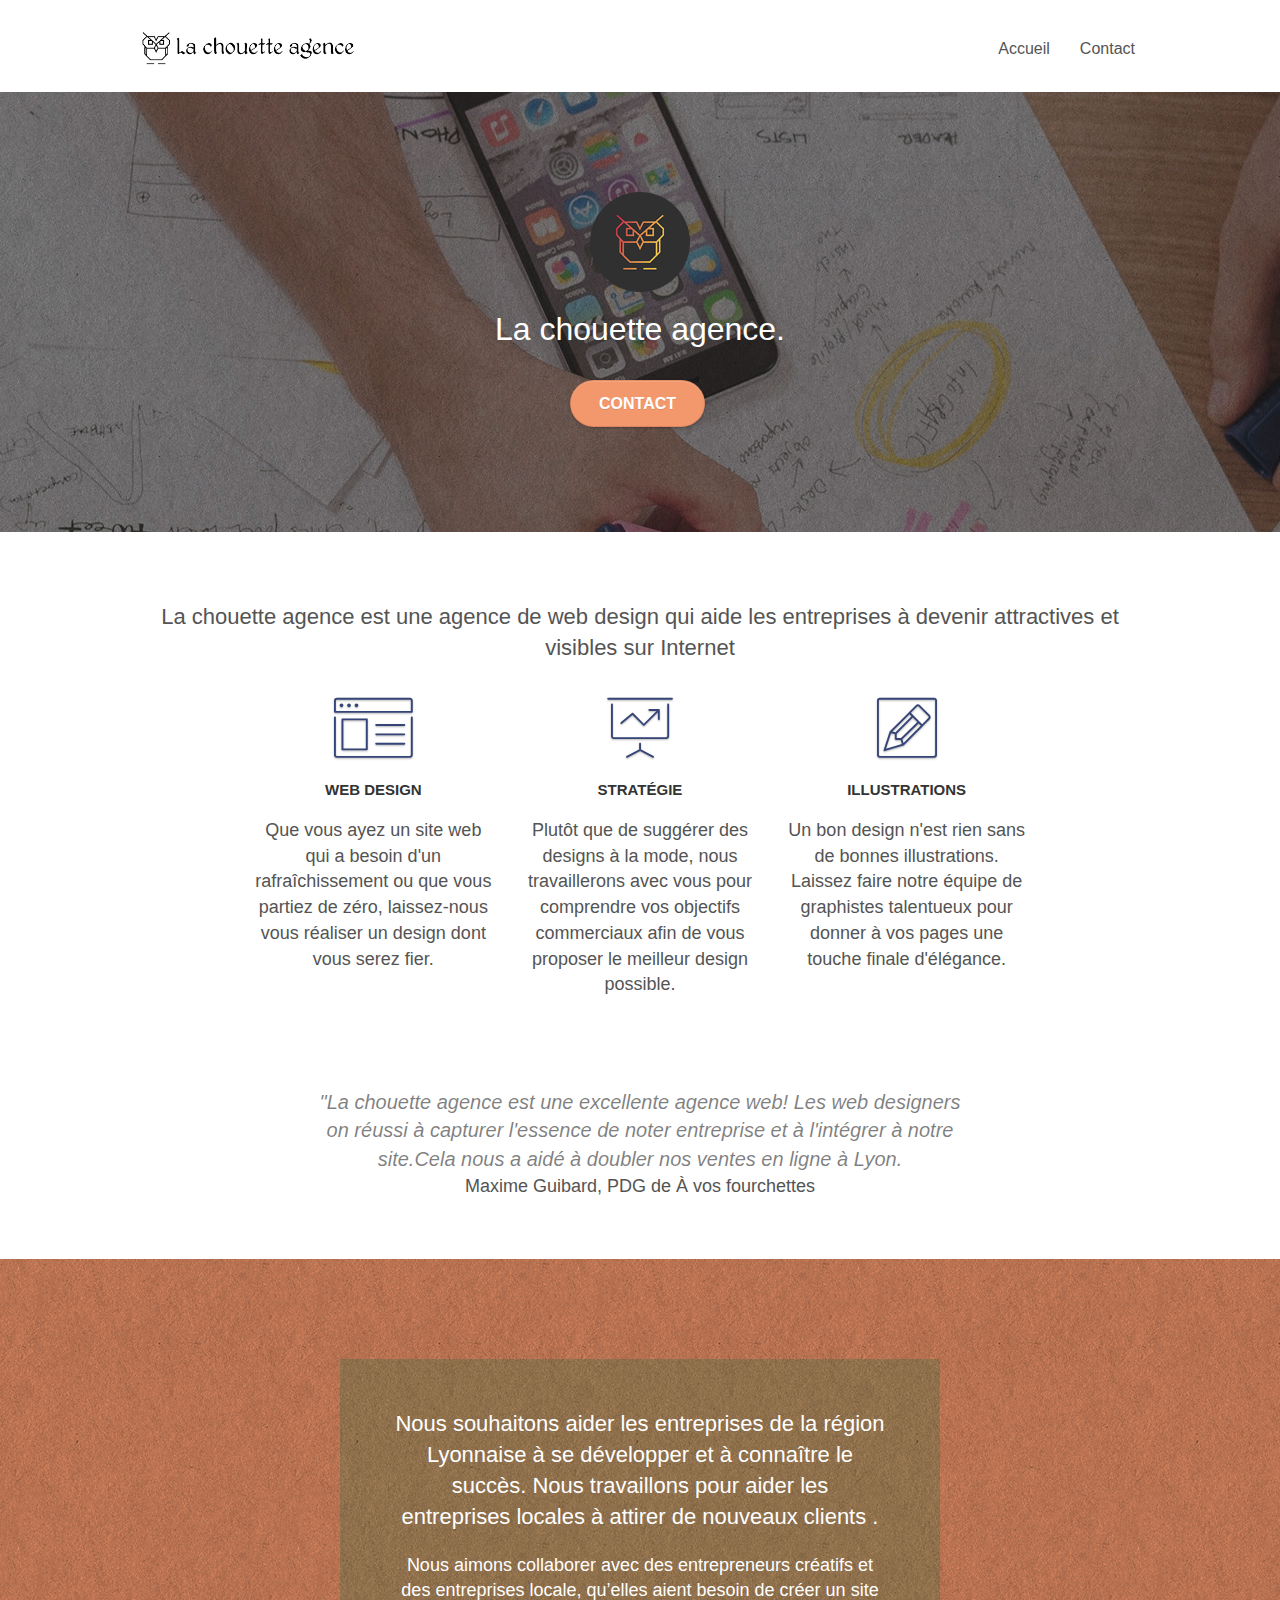
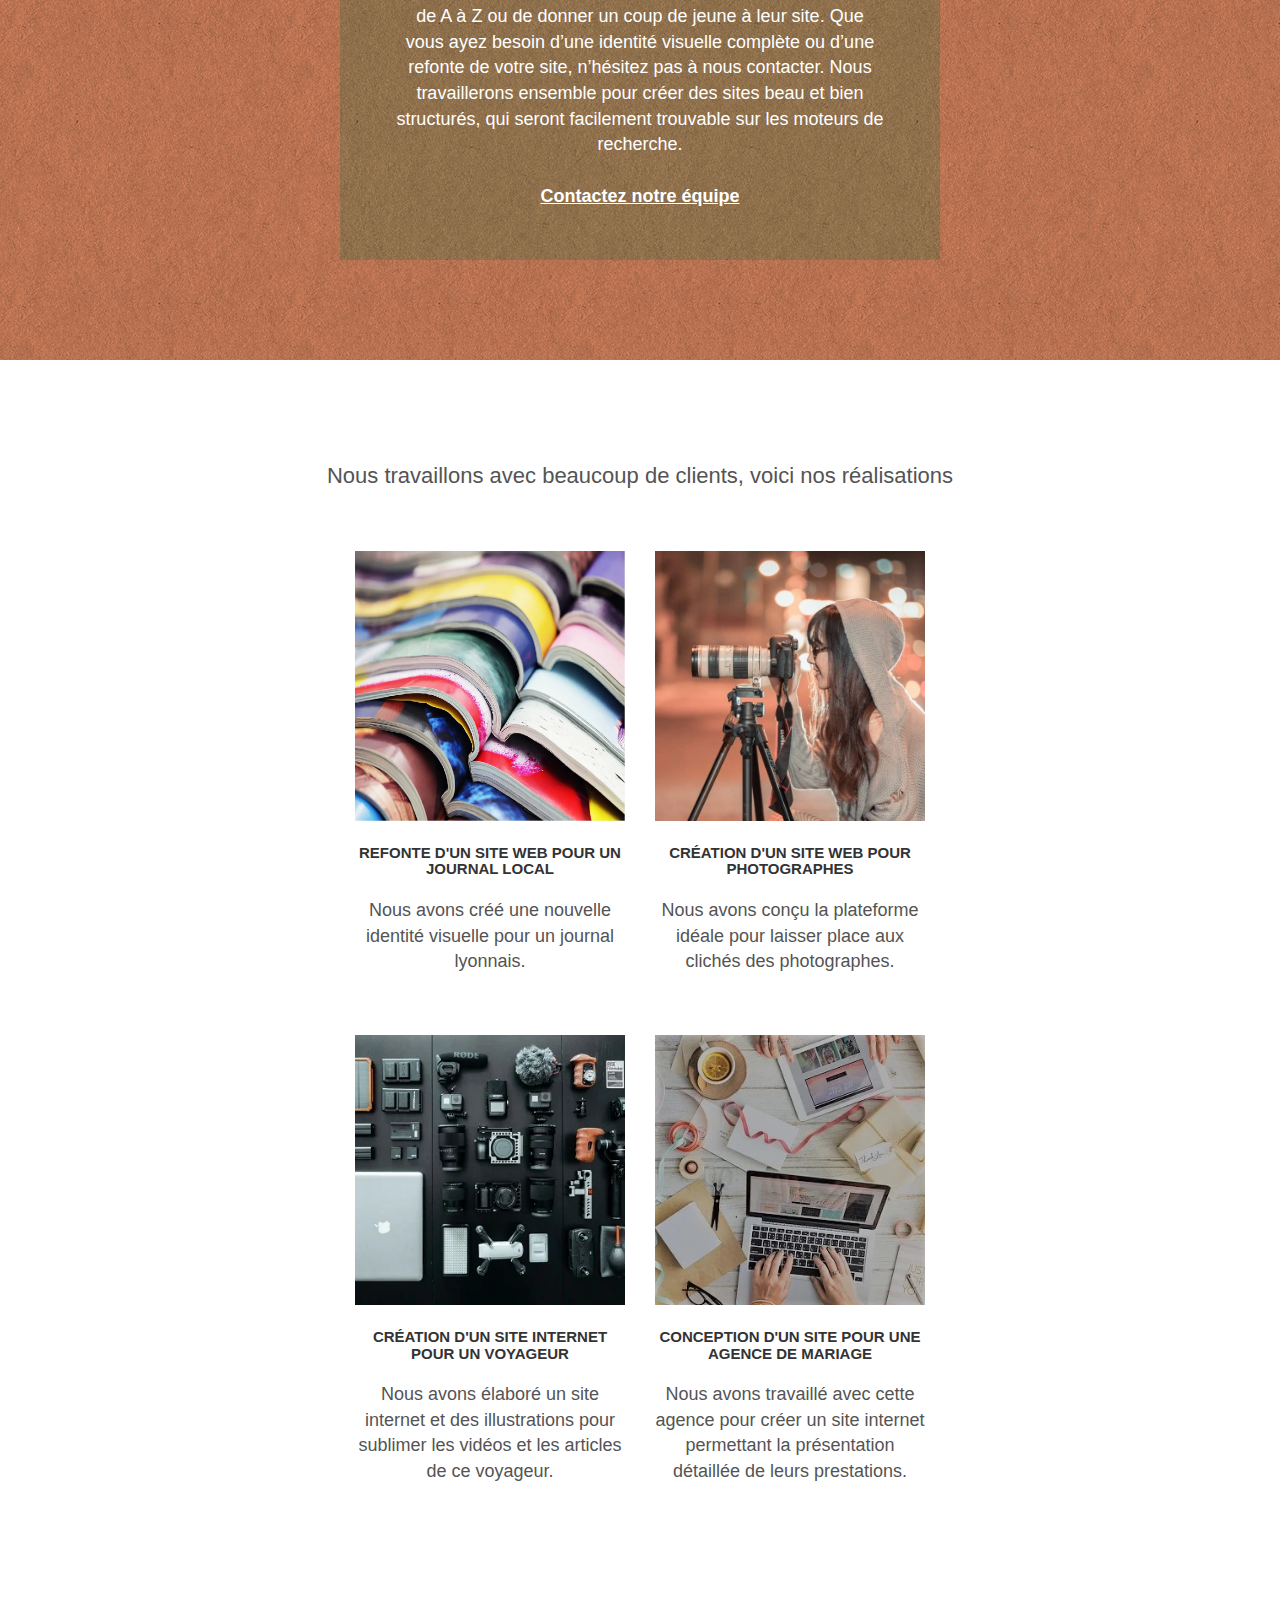
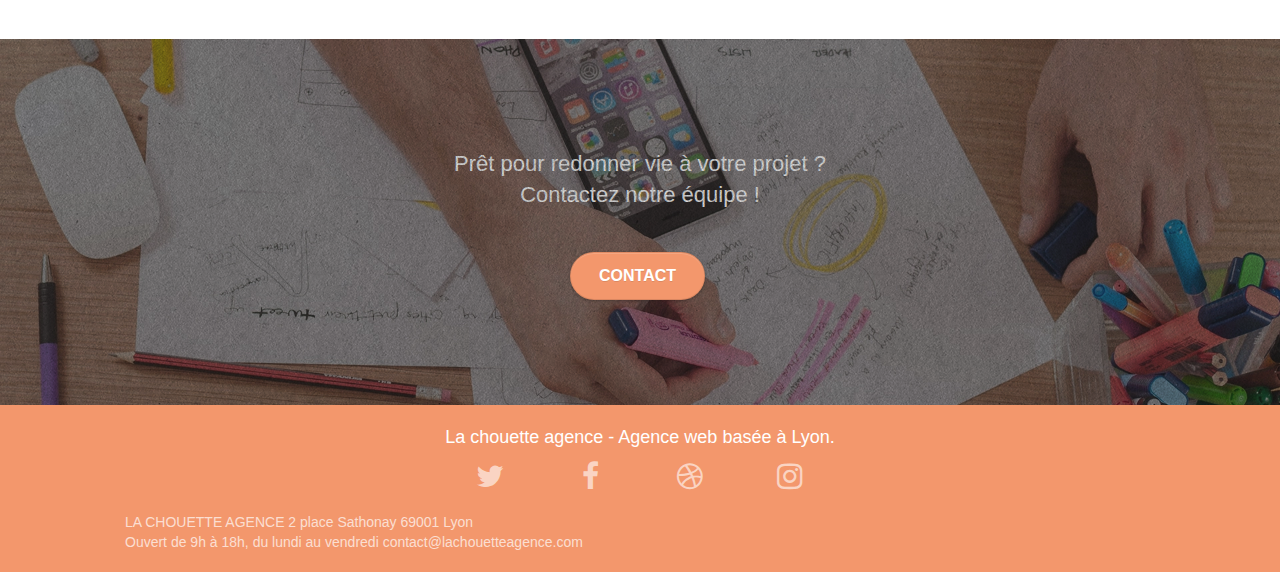
==== commit f98fc4d3: "DERNIER COMMIT VALIDE AU LIGHTHOUSE -manque W3C" ====
--- a/index.html
+++ b/index.html
@@ -1,34 +1,27 @@
 <!DOCTYPE html>
-<html lang="Français">
+<html lang="Fr">
   <head>
     <meta charset="utf-8" />
     <meta
       name="keywords"
-      content="seo, google, site web, site internet, agence design Lyon"
+      content="seo, google, site web, site internet, agence design Lyon,"
     />
     <meta
       name="description"
-      content="La chouette agence est la meilleure agence web de la ville de Lyon. Spécialiste du design et du référencement, nous vous accompagnons pour la création ou l'amélioration de votre site web"
+      content="La Chouette Agence est la meilleure agence de web design sur la ville de Lyon. Expert en design et en gestion de projet, nous sommes là pour vous aider à concrétiser vos souhaits.  Vous voulez un site web attractif, qui soit le reflet de votre entreprise, n'hésitez plus, contactez-nous!"
     />
     <meta
       name="viewport"
       content="width=device-width, initial-scale=1.0, viewport-fit=cover"
     />
-    <meta robot="indexfollow" />
-    <link rel="shortcut icon" type="image/png" href="favicon.jpg" />
+    <link rel="shortcut icon" type="image/png" href="img/favicon.jpg" />
 
     <link rel="stylesheet" type="text/css" href="./css/bootstrap.css" />
     <link rel="stylesheet" type="text/css" href="style.css" />
     <link rel="stylesheet" type="text/css" href="./css/font-awesome.css" />
     <link rel="stylesheet" type="text/css" href="./css/et-line.css" />
 
-    <script src="./js/jquery-2.1.0.js"></script>
-    <script src="./js/bootstrap.js"></script>
-    <script src="./js/blocs.js"></script>
-    <script src="./js/jquery.touchSwipe.js" defer></script>
-    <script src="./js/gmaps.js"></script>
-
-    <title>La chouette agence - Agence Web Lyon</title>
+    <title>La Chouette agence - Agence de web design sur Lyon</title>
 
     <!-- Analytics -->
 
@@ -42,20 +35,13 @@
         <div class="container bloc-sm">
           <nav class="navbar row">
             <div class="navbar-header">
-              <div class="keywords" style="color: #cccccc; font-size: 1px">
-                Agence web à paris, stratégie web, web design, illustrations,
-                design de site web, site web, web, internet, site internet, site
-              </div>
               <a class="navbar-brand" href="index.html"
                 ><img
-                  src="img/la-chouette-agence.png"
-                  alt="Logo de l'agence : La chouette agence"
+                  src="img/la-chouette-agence.webp"
+                  alt="Logo et nom du site, la chouette agence"
                   height="40"
               /></a>
-              <div class="keywords" style="color: #cccccc; font-size: 1px">
-                Agence web à paris, stratégie web, web design, illustrations,
-                design de site web, site web, web, internet, site internet, site
-              </div>
+
               <button
                 id="nav-toggle"
                 type="button"
@@ -73,9 +59,8 @@
                 <li>
                   <a href="index.html">Accueil</a>
                 </li>
-                <li></li>
                 <li>
-                  <a href="page2.html">page2</a>
+                  <a href="contact.html">Contact</a>
                 </li>
               </ul>
             </div>
@@ -93,17 +78,17 @@
           <div class="row tight-width-whitespace">
             <div class="col-sm-12">
               <img
-                src="img/logo.png"
+                src="img/logo.webp"
                 class="center-block image-resize-mode"
                 width="100"
-                alt="Image de chouette, logo de l'agence"
+                alt="Logo de La chouette agence"
               />
               <h1 class="text-center hero-bloc-text tc-white">
                 La chouette agence.
               </h1>
               <div class="text-center">
                 <a
-                  href="page2.html"
+                  href="contact.html"
                   class="btn btn-lg btn-clean btn-rd cta-hero btn-atomic-tangerine"
                   id="cta-hero"
                   >Contact</a
@@ -120,10 +105,10 @@
         <div class="container bloc-md">
           <div class="row">
             <div class="col-sm-12 text-center">
-              <img
-                alt="titre: la chouette agence est une agence de web design qui aide les entreprises à devenir attractives et visibles sur Internet"
-                src="img/title.png"
-              />
+              <h2 class="citation" style="font-size: 22px">
+                La chouette agence est une agence de web design qui aide les
+                entreprises à devenir attractives et visibles sur Internet
+              </h2>
             </div>
           </div>
           <div class="row voffset-lg med-width-whitespace">
@@ -135,9 +120,9 @@
               </div>
               <h3 class="mg-md text-center">Web design</h3>
               <p class="text-center">
-                Que vous ayez un site web qui a besoin d&rsquo;un
-                rafraîchissement ou que vous partiez de zéro, laissez-nous vous
-                réaliser un design dont vous serez fier.
+                Que vous ayez un site web qui a besoin d'un rafraîchissement ou
+                que vous partiez de zéro, laissez-nous vous réaliser un design
+                dont vous serez fier.
               </p>
             </div>
             <div class="col-sm-4">
@@ -146,7 +131,7 @@
                   class="et-icon-presentation sm-shadow icon-dark-slate-blue icons icon-lg"
                 ></span>
               </div>
-              <h3 class="mg-md text-center">&nbsp;Stratégie</h3>
+              <h3 class="mg-md text-center">Stratégie</h3>
               <p class="text-center">
                 Plutôt que de suggérer des designs à la mode, nous travaillerons
                 avec vous pour comprendre vos objectifs commerciaux afin de vous
@@ -169,10 +154,16 @@
           </div>
           <div class="row voffset-lg voffset">
             <div class="col-xs-12 col-md-8 col-md-offset-2 text-center">
-              <img
-                alt="citation de Maxime Guibard, PDG de A vos fourchettes: La chouette agence est une excellente agence web! Les web designers ont réussi à capturer l'essence de notre entreprise et à l'intégrer à notre site. Cela nous a aidé à doubler nos ventes en lignes à Lyon."
-                src="img/citation.png"
-              />
+              <div
+                class="citation-italique"
+                style="font-style: italic; font-size: 20px"
+              >
+                "La chouette agence est une excellente agence web! Les web
+                designers on réussi à capturer l'essence de noter entreprise et
+                à l'intégrer à notre site.Cela nous a aidé à doubler nos ventes
+                en ligne à Lyon.
+              </div>
+              <p>Maxime Guibard, PDG de À vos fourchettes</p>
             </div>
           </div>
         </div>
@@ -200,7 +191,7 @@
                 votre site, n’hésitez pas à nous contacter. Nous travaillerons
                 ensemble pour créer des sites beau et bien structurés, qui
                 seront facilement trouvable sur les moteurs de recherche.
-                <br /><br /><a class="ltc-white bold-link" href="page2.html"
+                <br /><br /><a class="ltc-white bold-link" href="contact.html"
                   >Contactez notre équipe</a
                 ><br />
               </p>
@@ -212,29 +203,29 @@
 
       <!-- bloc-4-portfolio -->
       <div
-        class="bloc bgc-white bg-lines-h2-bg bg-repeat l-bloc"
+        class="bloc bgc-white bg-lines-h2-bg.webp bg-repeat l-bloc"
         id="bloc-4-portfolio"
       >
         <div class="container bloc-lg">
           <div class="row">
             <div class="col-sm-12 text-center">
-              <img
-                alt="Titre: Nous travaillons avec beaucoup de clients, voici nos réalisations"
-                src="img/title2.png"
-              />
+              <p class="citation" style="font-size: 22px">
+                Nous travaillons avec beaucoup de clients, voici nos
+                réalisations
+              </p>
             </div>
           </div>
           <div class="row tight-width-whitespace portfolio-row">
             <div class="col-sm-6">
               <a
                 href="#"
-                data-lightbox="img/1.jpg"
+                data-lightbox="img/1.webp"
                 data-gallery-id="gallery-1"
                 data-caption="Refonte d'un site web pour un journal local"
                 data-frame="snapshot-lb"
                 ><img
-                  src="img/1.jpg"
-                  alt="image d'un site web pour un journal local"
+                  src="img/1.webp"
+                  alt="Image illustrant la refonte du site web d'un journal"
                   class="img-responsive portfolio-thumb"
               /></a>
               <h3 class="mg-md text-center">
@@ -248,14 +239,14 @@
             <div class="col-sm-6">
               <a
                 href="#"
-                data-lightbox="img/2.jpg"
+                data-lightbox="img/2.webp"
                 data-gallery-id="gallery-1"
                 data-caption="Création d'un site web pour photographes"
                 data-frame="snapshot-lb"
                 ><img
-                  src="img/2.jpg"
+                  src="img/2.webp"
                   class="img-responsive portfolio-thumb"
-                  alt="Création d'un site web pour photographes"
+                  alt="image illustrant la création d'un site web pour photographes"
               /></a>
               <h3 class="mg-md text-center">
                 Création d'un site web pour photographes
@@ -270,14 +261,14 @@
             <div class="col-sm-6">
               <a
                 href="#"
-                data-lightbox="img/3.jpg"
+                data-lightbox="img/3.webp"
                 data-gallery-id="gallery-1"
                 data-caption="Création d'un site internet pour un voyageur"
                 data-frame="snapshot-lb"
                 ><img
-                  src="img/3.jpg"
+                  src="img/3.webp"
                   class="img-responsive portfolio-thumb"
-                  alt="Création d'un site web pour voyageur"
+                  alt="image illustrant la création d'un site web pour voyageur"
               /></a>
               <h3 class="mg-md text-center">
                 Création d'un site internet pour un voyageur
@@ -290,14 +281,14 @@
             <div class="col-sm-6">
               <a
                 href="#"
-                data-lightbox="img/4.bmp"
+                data-lightbox="img/4.webp"
                 data-gallery-id="gallery-1"
                 data-caption="Conception d'un site pour une agence de mariage"
                 data-frame="snapshot-lb"
                 ><img
-                  src="img/4.bmp"
+                  src="img/4.webp"
                   class="img-responsive portfolio-thumb"
-                  alt="Création d'un site web pour agence de mariage"
+                  alt="image illustrant la création d'un site web pour agence de mariage"
               /></a>
               <h3 class="mg-md text-center">
                 Conception d'un site pour une agence de mariage
@@ -326,7 +317,7 @@
             </h2>
             <div class="col-sm-12 text-center">
               <a
-                href="page2.html"
+                href="contact.html"
                 class="btn btn-atomic-tangerine btn-clean btn-rd btn-lg cta-hero"
                 >Contact</a
               >
@@ -373,61 +364,12 @@
                     ></a>
                   </div>
                 </div>
-                <div class="keywords" style="color: #f3976c">
-                  Agence web à paris, stratégie web, web design, illustrations,
-                  design de site web, site web, web, internet, site internet,
-                  site
-                </div>
               </div>
               <div class="row">
-                <div class="col-sm-4">
-                  Partenaires
-                  <ul>
-                    <li><a href="voiture.com">voiture.com</a></li>
-                    <li><a href="pizza.com">pizza.com</a></li>
-                    <li><a href="matoiture.com">matoiture.com</a></li>
-                    <li><a href="immobilierseo.com">immobilierseo.com</a></li>
-                  </ul>
-                </div>
-                <div class="col-sm-4">
-                  Annuaires liste 1
-                  <ul>
-                    <li><a href="annuaireagence.com">annuaireagence.com</a></li>
-                    <li><a href="annuaireseo.com">annuaireseo.com</a></li>
-                    <li>
-                      <a href="annuairemarketing.com">annuairemarketing.com</a>
-                    </li>
-                    <li><a href="123seoture.com">123seo.com</a></li>
-                    <li><a href="123site.com">123site.com</a></li>
-                    <li>
-                      <a href="annuairewordpress.com">annuairewordpress.com</a>
-                    </li>
-                    <li><a href="listeagence.com">listeagence.com</a></li>
-                    <li>
-                      <a href="meilleuresagencesparis.com"
-                        >meilleuresagencesparis.com</a
-                      >
-                    </li>
-                    <li><a href="listeseo.com">listeseo.com</a></li>
-                  </ul>
-                </div>
-                <div class="col-sm-4">
-                  Annuaires liste 2
-                  <ul>
-                    <li><a href="betterseo.com">betterseo.com</a></li>
-                    <li><a href="ameliorerseo.com">ameliorerseo.com</a></li>
-                    <li><a href="seojuicelien.com">seojuicelien.com</a></li>
-                    <li><a href="meilleursliens.com">meilleursliens.com</a></li>
-                    <li><a href="liensagogo.com">liensagogo.com</a></li>
-                    <li><a href="backlink.com">backlink.com</a></li>
-                    <li>
-                      <a href="linkjuiceannuaire.com">linkjuiceannuaire.com</a>
-                    </li>
-                    <li>
-                      <a href="remontersurgoogle.com">remontersurgoogle.com</a>
-                    </li>
-                    <li><a href="vraiseofiable.com">vraiseofiable.com</a></li>
-                  </ul>
+                <div class="adresse">
+                  <br />LA CHOUETTE AGENCE 2 place Sathonay 69001 Lyon<br />
+                  Ouvert de 9h à 18h, du lundi au vendredi
+                  contact@lachouetteagence.com
                 </div>
               </div>
             </div>
@@ -437,5 +379,11 @@
       <!-- Footer - bloc-8 END -->
     </div>
     <!-- Principal conteneur END -->
+
+    <script src="./js/jquery-2.1.0.js"></script>
+    <script src="./js/bootstrap.js"></script>
+    <script src="./js/blocs.js"></script>
+    <script src="./js/jquery.touchSwipe.js"></script>
+    <script src="./js/gmaps.js"></script>
   </body>
 </html>
--- a/style.css
+++ b/style.css
@@ -1,59 +1,59 @@
 body {
-    margin: 0;
-    padding: 0;
-    background: #FFF;
-    overflow-x: hidden;
-    -webkit-font-smoothing: antialiased;
-    -moz-osx-font-smoothing: grayscale;
+  margin: 0;
+  padding: 0;
+  background: #fff;
+  overflow-x: hidden;
+  -webkit-font-smoothing: antialiased;
+  -moz-osx-font-smoothing: grayscale;
 }
 
 a,
 button {
-    transition: all .3s ease-in-out;
-    outline: none!important;
+  transition: all 0.3s ease-in-out;
+  outline: none !important;
 }
 
 a:hover {
-    text-decoration: none;
-    cursor: pointer;
+  text-decoration: none;
+  cursor: pointer;
 }
 
 #page-loading-blocs-notifaction {
-    position: fixed;
-    top: 0;
-    bottom: 0;
-    width: 100%;
-    z-index: 100000;
-    background: #FFFFFF url("img/pageload-spinner.gif") no-repeat center center;
+  position: fixed;
+  top: 0;
+  bottom: 0;
+  width: 100%;
+  z-index: 100000;
+  background: #ffffff url("img/pageload-spinner.gif") no-repeat center center;
 }
 
 .bloc {
-    width: 100%;
-    clear: both;
-    background: 50% 50% no-repeat;
-    padding: 0 50px;
-    -webkit-background-size: cover;
-    -moz-background-size: cover;
-    -o-background-size: cover;
-    background-size: cover;
-    position: relative;
+  width: 100%;
+  clear: both;
+  background: 50% 50% no-repeat;
+  padding: 0 50px;
+  -webkit-background-size: cover;
+  -moz-background-size: cover;
+  -o-background-size: cover;
+  background-size: cover;
+  position: relative;
 }
 
 .bloc .container {
-    padding-left: 0;
-    padding-right: 0;
+  padding-left: 0;
+  padding-right: 0;
 }
 
 .bloc-lg {
-    padding: 100px 50px;
+  padding: 100px 50px;
 }
 
 .bloc-md {
-    padding: 50px;
+  padding: 50px;
 }
 
 .bloc-sm {
-    padding: 20px 50px;
+  padding: 20px 50px;
 }
 
 .bg-center,
@@ -66,45 +66,45 @@
 .bg-tr-edge,
 .bg-br-edge,
 .bg-repeat {
-    -webkit-background-size: auto!important;
-    -moz-background-size: auto!important;
-    -o-background-size: auto!important;
-    background-size: auto!important;
+  -webkit-background-size: auto !important;
+  -moz-background-size: auto !important;
+  -o-background-size: auto !important;
+  background-size: auto !important;
 }
 
 .bg-repeat {
-    background: repeat;
+  background: repeat;
 }
 
 .bg-t-edge {
-    background: top no-repeat;
+  background: top no-repeat;
 }
 
 .bloc-bg-texture::before {
-    content: "";
-    background-size: 2px 2px;
-    position: absolute;
-    top: 0;
-    bottom: 0;
-    left: 0;
-    right: 0;
+  content: "";
+  background-size: 2px 2px;
+  position: absolute;
+  top: 0;
+  bottom: 0;
+  left: 0;
+  right: 0;
 }
 
 .texture-paper::before {
-    background: url("img/texture-paper.png");
-    background-size: 280px 280px;
+  background: url("img/texture-paper.webp");
+  background-size: 280px 280px;
 }
 
 .b-parallax {
-    background-attachment: fixed;
+  background-attachment: fixed;
 }
 
 .d-bloc {
-    color: rgba(255, 255, 255, .7);
+  color: rgba(255, 255, 255, 0.7);
 }
 
 .d-bloc button:hover {
-    color: rgba(255, 255, 255, .9);
+  color: rgba(255, 255, 255, 0.9);
 }
 
 .d-bloc .icon-round,
@@ -112,11 +112,11 @@
 .d-bloc .icon-rounded,
 .d-bloc .icon-semi-rounded-a,
 .d-bloc .icon-semi-rounded-b {
-    border-color: rgba(255, 255, 255, .9);
+  border-color: rgba(255, 255, 255, 0.9);
 }
 
 .d-bloc .divider-h span {
-    border-color: rgba(255, 255, 255, .2);
+  border-color: rgba(255, 255, 255, 0.2);
 }
 
 .d-bloc .a-btn,
@@ -133,7 +133,7 @@
 .d-bloc h5 a,
 .d-bloc h6 a,
 .d-bloc p a {
-    color: rgba(255, 255, 255, .6);
+  color: rgba(255, 255, 255, 0.6);
 }
 
 .d-bloc .a-btn:hover,
@@ -150,57 +150,57 @@
 .d-bloc h5 a:hover,
 .d-bloc h6 a:hover,
 .d-bloc p a:hover {
-    color: rgba(255, 255, 255, 1);
+  color: rgba(255, 255, 255, 1);
 }
 
 .d-bloc .navbar-toggle .icon-bar {
-    background: rgba(255, 255, 255, 1);
+  background: rgba(255, 255, 255, 1);
 }
 
 .d-bloc .btn-wire,
 .d-bloc .btn-wire:hover {
-    color: rgba(255, 255, 255, 1);
-    border-color: rgba(255, 255, 255, 1);
+  color: rgba(255, 255, 255, 1);
+  border-color: rgba(255, 255, 255, 1);
 }
 
 .d-bloc .panel {
-    color: rgba(0, 0, 0, .5);
+  color: rgba(0, 0, 0, 0.5);
 }
 
 .d-bloc .panel button:hover {
-    color: rgba(0, 0, 0, .7);
+  color: rgba(0, 0, 0, 0.7);
 }
 
 .d-bloc .panel icon {
-    border-color: rgba(0, 0, 0, .7);
+  border-color: rgba(0, 0, 0, 0.7);
 }
 
 .d-bloc .panel .divider-h span {
-    border-color: rgba(0, 0, 0, .1);
+  border-color: rgba(0, 0, 0, 0.1);
 }
 
 .d-bloc .panel .a-btn {
-    color: rgba(0, 0, 0, .6);
+  color: rgba(0, 0, 0, 0.6);
 }
 
 .d-bloc .panel .a-btn:hover {
-    color: rgba(0, 0, 0, 1);
+  color: rgba(0, 0, 0, 1);
 }
 
 .d-bloc .panel .btn-wire,
 .d-bloc .panel .btn-wire:hover {
-    color: rgba(0, 0, 0, .7);
-    border-color: rgba(0, 0, 0, .3);
+  color: rgba(0, 0, 0, 0.7);
+  border-color: rgba(0, 0, 0, 0.3);
 }
 
 .d-bloc .panel,
 .l-bloc {
-    color: rgba(0, 0, 0, .5);
+  color: rgba(0, 0, 0, 0.5);
 }
 
 .d-bloc .panel button:hover,
 .l-bloc button:hover {
-    color: rgba(0, 0, 0, .7);
+  color: rgba(0, 0, 0, 0.7);
 }
 
 .l-bloc .icon-round,
@@ -208,12 +208,12 @@
 .l-bloc .icon-rounded,
 .l-bloc .icon-semi-rounded-a,
 .l-bloc .icon-semi-rounded-b {
-    border-color: rgba(0, 0, 0, .7);
+  border-color: rgba(0, 0, 0, 0.7);
 }
 
 .d-bloc .panel .divider-h span,
 .l-bloc .divider-h span {
-    border-color: rgba(0, 0, 0, .1);
+  border-color: rgba(0, 0, 0, 0.1);
 }
 
 .d-bloc .panel .a-btn,
@@ -231,7 +231,7 @@
 .l-bloc h5 a,
 .l-bloc h6 a,
 .l-bloc p a {
-    color: rgba(0, 0, 0, .6);
+  color: rgba(0, 0, 0, 0.6);
 }
 
 .d-bloc .panel .a-btn:hover,
@@ -249,394 +249,398 @@
 .l-bloc h5 a:hover,
 .l-bloc h6 a:hover,
 .l-bloc p a:hover {
-    color: rgba(0, 0, 0, 1);
+  color: rgba(0, 0, 0, 1);
 }
 
 .l-bloc .navbar-toggle .icon-bar {
-    color: rgba(0, 0, 0, .6);
+  color: rgba(0, 0, 0, 0.6);
 }
 
 .d-bloc .panel .btn-wire,
 .d-bloc .panel .btn-wire:hover,
 .l-bloc .btn-wire,
 .l-bloc .btn-wire:hover {
-    color: rgba(0, 0, 0, .7);
-    border-color: rgba(0, 0, 0, .3);
+  color: rgba(0, 0, 0, 0.7);
+  border-color: rgba(0, 0, 0, 0.3);
 }
 
 .voffset {
-    margin-top: 30px;
+  margin-top: 30px;
 }
 
 .voffset-lg {
-    margin-top: 80px;
+  margin-top: 80px;
 }
 
 .row-no-gutters {
-    margin-right: 0;
-    margin-left: 0;
+  margin-right: 0;
+  margin-left: 0;
 }
 
 .row.row-no-gutters > [class^="col-"],
 .row.row-no-gutters > [class*=" col-"] {
-    padding-right: 0;
-    padding-left: 0;
+  padding-right: 0;
+  padding-left: 0;
 }
 
 #bloc-1-hero h1 {
-    font-size: 32px;
+  font-size: 32px;
 }
 
 .navbar {
-    margin-bottom: 0;
-    z-index: 1;
+  margin-bottom: 0;
+  z-index: 1;
 }
 
 .navbar-brand {
-    height: auto;
-    padding: 3px 15px;
-    font-size: 25px;
-    font-weight: normal;
-    font-weight: 600;
-    line-height: 44px;
+  height: auto;
+  padding: 3px 15px;
+  font-size: 25px;
+  font-weight: normal;
+  font-weight: 600;
+  line-height: 44px;
 }
 
 .navbar-brand img {
-    max-height: 200px;
-    margin: 0 5px 0 0;
-    display: inline;
-}
-
-.navbar-brand img[src$=svg] {
-    min-width: 100px;
+  max-height: 200px;
+  margin: 0 5px 0 0;
+  display: inline;
+}
+
+.navbar-brand img[src$="svg"] {
+  min-width: 100px;
 }
 
 .nav-center .navbar-brand img {
-    margin: 0;
+  margin: 0;
 }
 
 .navbar .nav {
-    padding-top: 2px;
-    margin-right: -16px;
-    float: right;
-    z-index: 1;
+  display: flex;
+  flex-direction: row;
+  padding-top: 2px;
+  margin-right: -16px;
+  float: right;
+  z-index: 1;
 }
 
 .nav > li {
-    float: left;
-    margin-top: 4px;
-    font-size: 16px;
+  float: left;
+  margin-top: 4px;
+  font-size: 16px;
 }
 
 .navbar-nav .open .dropdown-menu > li > a {
-    text-align: inherit;
+  text-align: inherit;
 }
 
 .nav > li a:hover,
 .nav > li a:focus {
-    background: transparent;
+  background: transparent;
 }
 
 .navbar-toggle {
-    margin: 10px 10px 0 0;
-    border: 0px;
+  margin: 10px 10px 0 0;
+  border: 0px;
 }
 
 .navbar-toggle:hover {
-    background: transparent!important;
+  background: transparent !important;
 }
 
 .navbar-toggle .icon-bar {
-    background-color: rgba(0, 0, 0, .5);
-    width: 26px;
+  background-color: rgba(0, 0, 0, 0.5);
+  width: 26px;
 }
 
 .nav-invert .navbar .nav {
-    float: left;
+  float: left;
 }
 
 .nav-invert .navbar-header,
 .nav-invert .navbar-brand {
-    float: right;
+  float: right;
+  position: relative;
+  z-index: 2;
+}
+
+@media (min-width: 768px) {
+  .site-navigation {
+    position: absolute;
+    top: 50%;
+    right: 20px;
+    transform: translate(0, -50%);
+    -webkit-transform: translateY(-50%);
+  }
+  .nav > li .dropdown-menu a,
+  .nav > li .dropdown-menu a:hover {
+    color: #484848;
+  }
+  .nav-invert .site-navigation {
+    left: 0;
+    right: 0;
+  }
+  .nav-center {
+    text-align: center;
+  }
+  .nav-center .navbar-header {
+    width: 100%;
+  }
+  .nav-center .navbar-header,
+  .nav-center .navbar-brand,
+  .nav-center .nav > li {
+    float: none;
+    display: inline-block;
+  }
+  .nav-center .site-navigation {
     position: relative;
-    z-index: 2;
-}
-
-@media (min-width: 768px) {
-    .site-navigation {
-        position: absolute;
-        top: 50%;
-        right: 20px;
-        transform: translate(0, -50%);
-        -webkit-transform: translateY(-50%);
-    }
-    .nav > li .dropdown-menu a,
-    .nav > li .dropdown-menu a:hover {
-        color: #484848;
-    }
-    .nav-invert .site-navigation {
-        left: 0;
-        right: 0;
-    }
-    .nav-center {
-        text-align: center;
-    }
-    .nav-center .navbar-header {
-        width: 100%;
-    }
-    .nav-center .navbar-header,
-    .nav-center .navbar-brand,
-    .nav-center .nav > li {
-        float: none;
-        display: inline-block;
-    }
-    .nav-center .site-navigation {
-        position: relative;
-        width: 100%;
-        right: 0;
-        margin-right: 0px;
-        margin-top: 20px;
-    }
-    .nav-center.mini-nav .navbar-toggle {
-        float: none;
-        margin: 10px auto 0;
-    }
+    width: 100%;
+    right: 0;
+    margin-right: 0px;
+    margin-top: 20px;
+  }
+  .nav-center.mini-nav .navbar-toggle {
+    float: none;
+    margin: 10px auto 0;
+  }
 }
 
 .nav > li > .dropdown a {
-    background: none!important;
-    display: block;
-    padding: 14px 15px;
+  background: none !important;
+  display: block;
+  padding: 14px 15px;
 }
 
 nav .caret {
-    margin: 0 5px;
+  margin: 0 5px;
 }
 
 .dropdown-menu .dropdown-menu {
-    top: -8px;
-    left: 100%;
+  top: -8px;
+  left: 100%;
 }
 
 .dropdown-menu .dropmenu-flow-right {
-    top: 100%;
-    left: 0;
-    margin-left: -1px;
-    border-top-left-radius: 0;
-    border-top-right-radius: 0;
+  top: 100%;
+  left: 0;
+  margin-left: -1px;
+  border-top-left-radius: 0;
+  border-top-right-radius: 0;
 }
 
 .dropdown-menu .dropdown span {
-    border: 4px solid black;
-    border-top-color: transparent;
-    border-right-color: transparent;
-    border-bottom-color: transparent;
-    margin: 6px -5px 0 0!important;
-    float: right;
+  border: 4px solid black;
+  border-top-color: transparent;
+  border-right-color: transparent;
+  border-bottom-color: transparent;
+  margin: 6px -5px 0 0 !important;
+  float: right;
 }
 
 .mg-md {
-    margin-top: 10px;
-    margin-bottom: 20px;
+  margin-top: 10px;
+  margin-bottom: 20px;
 }
 
 .mg-lg {
-    margin-top: 10px;
-    margin-bottom: 40px;
+  margin-top: 10px;
+  margin-bottom: 40px;
 }
 
 .btn {
-    margin: 0 5px 5px 0;
+  margin: 0 5px 5px 0;
 }
 
 .btn.pull-right {
-    margin: 0 0 5px 5px;
+  margin: 0 0 5px 5px;
 }
 
 .btn-d,
 .btn-d:hover,
 .btn-d:focus {
-    color: #FFF;
-    background: rgba(0, 0, 0, .3);
+  color: #fff;
+  background: rgba(0, 0, 0, 0.3);
 }
 
 button {
-    outline: none!important;
+  outline: none !important;
 }
 
 .btn-rd {
-    border-radius: 40px;
+  border-radius: 40px;
 }
 
 .btn-clean {
-    border: 1px solid rgba(0, 0, 0, .08);
-    border-bottom-color: rgba(0, 0, 0, .1);
-    text-shadow: 0 1px 0 rgba(0, 0, 1, .1);
-    box-shadow: 0 1px 3px rgba(0, 0, 1, .25), inset 0 1px 0 0 rgba(255, 255, 255, .15);
+  border: 1px solid rgba(0, 0, 0, 0.08);
+  border-bottom-color: rgba(0, 0, 0, 0.1);
+  text-shadow: 0 1px 0 rgba(0, 0, 1, 0.1);
+  box-shadow: 0 1px 3px rgba(0, 0, 1, 0.25),
+    inset 0 1px 0 0 rgba(255, 255, 255, 0.15);
 }
 
 .icon-md {
-    font-size: 30px!important;
+  font-size: 30px !important;
 }
 
 .icon-lg {
-    font-size: 60px!important;
+  font-size: 60px !important;
 }
 
 .sm-shadow {
-    text-shadow: 0 1px 2px rgba(0, 0, 0, .3);
+  text-shadow: 0 1px 2px rgba(0, 0, 0, 0.3);
 }
 
 .panel-sq,
 .panel-sq .panel-heading,
 .panel-sq .panel-footer {
-    border-radius: 0;
+  border-radius: 0;
 }
 
 .panel-rd {
-    border-radius: 30px;
+  border-radius: 30px;
 }
 
 .panel-rd .panel-heading {
-    border-radius: 29px 29px 0 0;
+  border-radius: 29px 29px 0 0;
 }
 
 .panel-rd .panel-footer {
-    border-radius: 0 0 29px 29px;
+  border-radius: 0 0 29px 29px;
 }
 
 .form-control {
-    border-color: rgba(0, 0, 0, .1);
-    box-shadow: none;
+  border-color: rgba(0, 0, 0, 0.1);
+  box-shadow: none;
 }
 
 .scrollToTop {
-    width: 40px;
-    height: 40px;
-    position: fixed;
-    bottom: 20px;
-    right: 20px;
-    opacity: 0;
-    z-index: 500;
-    transition: all .3s ease-in-out;
+  width: 40px;
+  height: 40px;
+  position: fixed;
+  bottom: 20px;
+  right: 20px;
+  opacity: 0;
+  z-index: 500;
+  transition: all 0.3s ease-in-out;
 }
 
 .scrollToTop span {
-    margin-top: 6px;
+  margin-top: 6px;
 }
 
 .showScrollTop {
-    font-size: 14px;
-    opacity: 1;
+  font-size: 14px;
+  opacity: 1;
 }
 
 a[data-lightbox] {
-    position: relative;
-    display: block;
-    text-align: center;
+  position: relative;
+  display: block;
+  text-align: center;
 }
 
 a[data-lightbox]:hover::before {
-    content: "+";
-    font-family: "HelveticaNeue-Light", "Helvetica Neue Light", "Helvetica Neue", Helvetica, Arial;
-    font-size: 32px;
-    width: 50px;
-    height: 50px;
-    margin-left: -25px;
-    border-radius: 50%;
-    background: rgba(0, 0, 0, .6);
-    color: #FFF;
-    font-weight: 100;
-    z-index: 1;
-    position: absolute;
-    top: 50%;
-    transform: translateY(-50%);
-    -webkit-transform: translateY(-50%);
+  content: "+";
+  font-family: "HelveticaNeue-Light", "Helvetica Neue Light", "Helvetica Neue",
+    Helvetica, Arial;
+  font-size: 32px;
+  width: 50px;
+  height: 50px;
+  margin-left: -25px;
+  border-radius: 50%;
+  background: rgba(0, 0, 0, 0.6);
+  color: #fff;
+  font-weight: 100;
+  z-index: 1;
+  position: absolute;
+  top: 50%;
+  transform: translateY(-50%);
+  -webkit-transform: translateY(-50%);
 }
 
 a[data-lightbox]:hover img {
-    opacity: 0.6;
-    -webkit-animation-fill-mode: none;
-    animation-fill-mode: none;
+  opacity: 0.6;
+  -webkit-animation-fill-mode: none;
+  animation-fill-mode: none;
 }
 
 #lightbox-modal {
-    display: flex;
-    align-items: center;
+  display: flex;
+  align-items: center;
 }
 
 #lightbox-modal .modal-dialog {
-    width: 90%;
-    max-width: 900px;
-    margin: 0 auto 0;
+  width: 90%;
+  max-width: 900px;
+  margin: 0 auto 0;
 }
 
 #lightbox-modal .modal-dialog img {
-    max-height: 90vh;
-    margin: 0 auto;
+  max-height: 90vh;
+  margin: 0 auto;
 }
 
 .lightbox-caption {
-    padding: 20px;
-    color: #FFF;
-    background: rgba(0, 0, 0, .5);
-    position: absolute;
-    left: 15px;
-    right: 15px;
-    bottom: 5px;
+  padding: 20px;
+  color: #fff;
+  background: rgba(0, 0, 0, 0.5);
+  position: absolute;
+  left: 15px;
+  right: 15px;
+  bottom: 5px;
 }
 
 .close-lightbox {
-    color: #FFF;
-    font-size: 30px;
-    position: absolute;
-    top: 20px;
-    right: 20px;
-    z-index: 20;
-    background: rgba(0, 0, 0, .5);
-    border: none;
-    line-height: 30px;
-    padding: 0 9px 5px;
-    opacity: 0.3;
+  color: #fff;
+  font-size: 30px;
+  position: absolute;
+  top: 20px;
+  right: 20px;
+  z-index: 20;
+  background: rgba(0, 0, 0, 0.5);
+  border: none;
+  line-height: 30px;
+  padding: 0 9px 5px;
+  opacity: 0.3;
 }
 
 .close-lightbox:hover,
 .next-lightbox:hover,
 .prev-lightbox:hover {
-    opacity: 1.0;
-    color: #FFF;
+  opacity: 1;
+  color: #fff;
 }
 
 .next-lightbox,
 .prev-lightbox {
-    font-size: 20px;
-    color: rgba(255, 255, 255, .9);
-    background: rgba(0, 0, 0, .5);
-    transition: all .2s ease-in-out;
-    position: absolute;
-    top: 45%;
-    z-index: 1;
-    opacity: 0.4;
+  font-size: 20px;
+  color: rgba(255, 255, 255, 0.9);
+  background: rgba(0, 0, 0, 0.5);
+  transition: all 0.2s ease-in-out;
+  position: absolute;
+  top: 45%;
+  z-index: 1;
+  opacity: 0.4;
 }
 
 .next-lightbox {
-    padding: 6px 8px 1px 13px;
-    right: 25px;
+  padding: 6px 8px 1px 13px;
+  right: 25px;
 }
 
 .prev-lightbox {
-    padding: 6px 13px 1px 10px;
-    left: 25px;
+  padding: 6px 13px 1px 10px;
+  left: 25px;
 }
 
 .snapshot-lb .modal-body {
-    padding-bottom: 45px;
+  padding-bottom: 45px;
 }
 
 .snapshot-lb .lightbox-caption {
-    padding: 0;
-    color: rgba(0, 0, 0, .5);
-    background: none;
+  padding: 0;
+  color: rgba(0, 0, 0, 0.5);
+  background: none;
 }
 
 h1,
@@ -649,394 +653,395 @@
 label,
 .btn,
 a {
-    font-family: "helvetica";
-    font-weight: 400;
-    color: #575757!important;
+  font-family: "helvetica";
+  font-weight: 400;
+  color: #545454 !important;
 }
 
 .container {
-    max-width: 1000px;
+  max-width: 1000px;
 }
 
 .hero-bloc-text {
-    font-size: 38px;
+  font-size: 38px;
 }
 
 .hero-bloc-text-sub {
-    font-size: 36px;
+  font-size: 36px;
 }
 
 .statement-bloc-text {
-    line-height: 26px;
-    font-style: italic;
-    font-size: 20px;
+  line-height: 26px;
+  font-style: italic;
+  font-size: 20px;
+  text-align: center;
+  font-weight: lighter;
+  max-width: 520px;
+  margin: auto auto auto auto;
+}
+
+p {
+  font-size: 18px;
+}
+
+.tight-width-whitespace {
+  max-width: 600px;
+  margin: auto auto auto auto;
+}
+
+.h1 {
+  font-size: 20px;
+  font-family: "Open Sans";
+}
+
+.cta-hero {
+  margin-top: 22px;
+  color: #ffffff !important;
+  text-transform: uppercase;
+  padding: 12px 28px 12px 28px;
+  font-size: 16px;
+  font-weight: 700;
+}
+
+.social {
+  max-width: 400px;
+  margin: auto auto auto auto;
+}
+
+h2 {
+  font-size: 22px;
+  line-height: 1.4em;
+}
+
+h3 {
+  font-size: 15px;
+  text-transform: uppercase;
+  font-weight: 700;
+  color: #333333 !important;
+}
+
+.med-width-whitespace {
+  max-width: 800px;
+  margin: auto auto auto auto;
+  box-shadow: 0px 0px 0px #000000;
+}
+
+h1 {
+  color: #333333 !important;
+}
+
+h4 {
+  color: #333333 !important;
+}
+
+.icons {
+  margin-bottom: 14px;
+  margin-top: 24px;
+}
+
+.white {
+  color: #ffffff !important;
+}
+
+.portfolio-thumb {
+  margin-bottom: 24px;
+}
+
+.portfolio-row {
+  margin-bottom: 44px;
+  margin-top: 50px;
+}
+
+.avatar {
+  box-shadow: 0px 4px 9px rgba(0, 0, 0, 0.3);
+}
+
+.black-background {
+  background-color: rgba(165, 147, 99, 0.7);
+  padding: 40px 40px 40px 40px;
+}
+
+.bold-link {
+  font-weight: 900;
+  text-decoration: underline !important;
+}
+
+.bgc-white {
+  background-color: #ffffff;
+}
+
+.bgc-dark-slate-blue {
+  background-color: #364577;
+}
+
+.bgc-atomic-tangerine {
+  background-color: #f3976c;
+}
+
+.tc-white {
+  color: #ffffff !important;
+}
+
+.btn-atomic-tangerine {
+  background: #f3976c;
+  color: #ffffff !important;
+}
+
+.btn-atomic-tangerine:hover {
+  background: #f3976c !important;
+  color: #ffffff !important;
+}
+
+.ltc-white {
+  color: #ffffff !important;
+}
+
+.ltc-white:hover {
+  color: #cccccc !important;
+}
+
+.ltc-atomic-tangerine {
+  color: #f3976c !important;
+}
+
+.ltc-atomic-tangerine:hover {
+  color: #c27956 !important;
+}
+
+.icon-dark-slate-blue {
+  color: #364577 !important;
+  border-color: #364577 !important;
+}
+
+.bg-dots-bg {
+  background-image: url("img/dots-bg.webp");
+}
+
+.bg-lines-h2-bg {
+  background-image: url("img/lines-h2-bg.webp");
+}
+
+.bg-banniere {
+  background-image: url("img/la-chouette-agence-banniere.webp");
+}
+
+.bg-presentation {
+  background-image: url("img/image-de-presentation.webp");
+}
+
+@media (max-width: 1024px) {
+  .bloc {
+    padding-left: 20px;
+    padding-right: 20px;
+  }
+  .bloc.full-width-bloc,
+  .bloc-tile-2.full-width-bloc .container,
+  .bloc-tile-3.full-width-bloc .container,
+  .bloc-tile-4.full-width-bloc .container {
+    padding-left: 0;
+    padding-right: 0;
+  }
+}
+
+@media (max-width: 992px) and (min-width: 768px) {
+  .navbar .nav {
+    max-width: 80%;
+  }
+  .nav-center.navbar .nav {
+    max-width: 100%;
+  }
+}
+
+@media only screen and (min-device-width: 768px) and (max-device-width: 1024px) and (orientation: landscape) {
+  .b-parallax {
+    background-attachment: scroll;
+  }
+}
+
+@media only screen and (min-device-width: 1024px) and (max-device-width: 1366px) and (-webkit-min-device-pixel-ratio: 1.5) {
+  .b-parallax {
+    background-attachment: scroll;
+  }
+}
+
+@media (max-width: 991px) {
+  .container {
+    width: 100%;
+  }
+  .b-parallax {
+    background-attachment: scroll;
+  }
+  .page-container,
+  #hero-bloc {
+    overflow-x: hidden;
+    position: relative;
+  }
+  .bloc {
+    padding-left: constant(safe-area-inset-left);
+    padding-right: constant(safe-area-inset-right);
+  }
+  .bloc-group,
+  .bloc-group .bloc {
+    display: block;
+    width: 100%;
+  }
+  .bloc-fill-screen .fill-bloc-top-edge,
+  .bloc-fill-screen .fill-bloc-bottom-edge {
+    padding: 0 20px;
+    padding-left: constant(safe-area-inset-left);
+    padding-right: constant(safe-area-inset-right);
+  }
+}
+
+@media (max-width: 767px) {
+  .page-container {
+    overflow-x: hidden;
+    position: relative;
+  }
+  h1,
+  h2,
+  h3,
+  h4,
+  h5,
+  h6,
+  p,
+  #disqus_thread {
+    padding-left: 10px !important;
+    padding-right: 10px !important;
+  }
+  .b-parallax {
+    background-attachment: scroll;
+  }
+  .navbar .nav {
+    padding-top: 0;
+    border-top: 1px solid rgba(0, 0, 0, 0.2);
+    float: none !important;
+  }
+  .navbar.row {
+    margin-left: 0;
+    margin-right: 0;
+  }
+
+  .site-navigation {
+    position: inherit;
+    transform: none;
+    -webkit-transform: none;
+    -ms-transform: none;
+  }
+  .nav > li {
+    margin-top: 0;
+    border-bottom: 1px solid rgba(0, 0, 0, 0.1);
+    background: rgba(0, 0, 0, 0.05);
+    text-align: left;
+    padding-left: 15px;
+    width: 100%;
+  }
+  .nav > li:hover {
+    background: rgba(0, 0, 0, 0.08);
+  }
+  .dropdown .dropdown a .caret {
+    float: none;
+    margin: 5px 0 0 10px !important;
+    border: 4px solid black;
+    border-bottom-color: transparent;
+    border-right-color: transparent;
+    border-left-color: transparent;
+  }
+  #hero-bloc .navbar .nav {
+    background: rgba(0, 0, 0, 0.8);
+  }
+  #hero-bloc .navbar .nav a {
+    color: rgba(255, 255, 255, 0.6);
+  }
+  .hero {
+    padding: 50px 0;
+  }
+  .hero-nav {
+    left: -1px;
+    right: -1px;
+  }
+  .navbar-collapse {
+    padding: 0;
+    overflow-x: hidden;
+    -webkit-box-shadow: none;
+    box-shadow: none;
+  }
+  .navbar-brand img {
+    max-height: 40px;
+    width: auto;
+  }
+  .nav-invert .navbar-header {
+    float: none;
+    width: 100%;
+  }
+  .nav-invert .navbar-toggle {
+    float: left;
+    margin-left: 10px;
+  }
+  .bloc {
+    padding-left: 0;
+    padding-right: 0;
+  }
+  .bloc-xxl,
+  .bloc-xl,
+  .bloc-lg {
+    padding: 40px 0;
+  }
+  .bloc-sm,
+  .bloc-md {
+    padding-left: 0;
+    padding-right: 0;
+  }
+  .bloc-tile-2 .container,
+  .bloc-tile-3 .container,
+  .bloc-tile-4 .container,
+  .bloc-fill-screen .fill-bloc-top-edge,
+  .bloc-fill-screen .fill-bloc-bottom-edge {
+    padding-left: 0;
+    padding-right: 0;
+  }
+  .a-block {
+    padding: 0 10px;
+  }
+  .btn-dwn {
+    display: none;
+  }
+  .voffset {
+    margin-top: 5px;
+  }
+  .voffset-md {
+    margin-top: 20px;
+  }
+  .voffset-lg {
+    margin-top: 30px;
+  }
+  form {
+    padding: 5px;
+  }
+  .close-lightbox {
+    display: inline-block;
+  }
+  .blocsapp-device-iphone5 {
+    background-size: 216px 425px;
+    padding-top: 60px;
+    width: 216px;
+    height: 425px;
+  }
+  .blocsapp-device-iphone5 img {
+    width: 180px;
+    height: 320px;
+  }
+}
+
+@media (max-width: 400px) {
+  .bloc {
+    padding-left: 0;
+    padding-right: 0;
+  }
+}
+
+@media (max-width: 767px) {
+  .bloc-mob-center-text {
     text-align: center;
-    font-weight: lighter;
-    max-width: 520px;
-    margin: auto auto auto auto;
-}
-
-p {
-    font-size: 11px;
-}
-
-.tight-width-whitespace {
-    max-width: 600px;
-    margin: auto auto auto auto;
-}
-
-.h1 {
-    font-size: 20px;
-    font-family: "Open Sans";
-}
-
-.cta-hero {
-    margin-top: 22px;
-    color: #FFFFFF!important;
-    text-transform: uppercase;
-    padding: 12px 28px 12px 28px;
-    font-size: 16px;
-    font-weight: 700;
-}
-
-.social {
-    max-width: 400px;
-    margin: auto auto auto auto;
-}
-
-h2 {
-    font-size: 22px;
-    line-height: 1.4em;
-}
-
-h3 {
-    font-size: 15px;
-    text-transform: uppercase;
-    font-weight: 700;
-    color: #333333!important;
-}
-
-.med-width-whitespace {
-    max-width: 800px;
-    margin: auto auto auto auto;
-    box-shadow: 0px 0px 0px #000000;
-}
-
-h1 {
-    color: #333333!important;
-}
-
-h4 {
-    color: #333333!important;
-}
-
-.icons {
-    margin-bottom: 14px;
-    margin-top: 24px;
-}
-
-.white {
-    color: #FFFFFF!important;
-}
-
-.portfolio-thumb {
-    margin-bottom: 24px;
-}
-
-.portfolio-row {
-    margin-bottom: 44px;
-    margin-top: 50px;
-}
-
-.avatar {
-    box-shadow: 0px 4px 9px rgba(0, 0, 0, 0.3);
-}
-
-.black-background {
-    background-color: rgba(165, 147, 99, 0.7);
-    padding: 40px 40px 40px 40px;
-}
-
-.bold-link {
-    font-weight: 900;
-    text-decoration: underline!important;
-}
-
-.bgc-white {
-    background-color: #FFFFFF;
-}
-
-.bgc-dark-slate-blue {
-    background-color: #364577;
-}
-
-.bgc-atomic-tangerine {
-    background-color: #F3976C;
-}
-
-.tc-white {
-    color: #F3976C!important;
-}
-
-.btn-atomic-tangerine {
-    background: #F3976C;
-    color: #FFFFFF!important;
-}
-
-.btn-atomic-tangerine:hover {
-    background: #c27956!important;
-    color: #FFFFFF!important;
-}
-
-.ltc-white {
-    color: #FFFFFF!important;
-}
-
-.ltc-white:hover {
-    color: #cccccc!important;
-}
-
-.ltc-atomic-tangerine {
-    color: #F3976C!important;
-}
-
-.ltc-atomic-tangerine:hover {
-    color: #c27956!important;
-}
-
-.icon-dark-slate-blue {
-    color: #364577!important;
-    border-color: #364577!important;
-}
-
-.bg-dots-bg {
-    background-image: url("img/dots-bg.png");
-}
-
-.bg-lines-h2-bg {
-    background-image: url("img/lines-h2-bg.png");
-}
-
-.bg-banniere {
-    background-image: url("img/la-chouette-agence-banniere.jpg");
-}
-
-.bg-presentation {
-    background-image: url("img/image-de-presentation.bmp");
-}
-
-@media (max-width: 1024px) {
-    .bloc {
-        padding-left: 20px;
-        padding-right: 20px;
-    }
-    .bloc.full-width-bloc,
-    .bloc-tile-2.full-width-bloc .container,
-    .bloc-tile-3.full-width-bloc .container,
-    .bloc-tile-4.full-width-bloc .container {
-        padding-left: 0;
-        padding-right: 0;
-    }
-}
-
-@media (max-width: 992px) and (min-width: 768px) {
-    .navbar .nav {
-        max-width: 80%
-    }
-    .nav-center.navbar .nav {
-        max-width: 100%
-    }
-}
-
-@media only screen and (min-device-width: 768px) and (max-device-width: 1024px) and (orientation: landscape) {
-    .b-parallax {
-        background-attachment: scroll;
-    }
-}
-
-@media only screen and (min-device-width: 1024px) and (max-device-width: 1366px) and (-webkit-min-device-pixel-ratio: 1.5) {
-    .b-parallax {
-        background-attachment: scroll;
-    }
-}
-
-@media (max-width: 991px) {
-    .container {
-        width: 100%;
-    }
-    .b-parallax {
-        background-attachment: scroll;
-    }
-    .page-container,
-    #hero-bloc {
-        overflow-x: hidden;
-        position: relative;
-    }
-    .bloc {
-        padding-left: constant(safe-area-inset-left);
-        padding-right: constant(safe-area-inset-right);
-    }
-    .bloc-group,
-    .bloc-group .bloc {
-        display: block;
-        width: 100%;
-    }
-    .bloc-fill-screen .fill-bloc-top-edge,
-    .bloc-fill-screen .fill-bloc-bottom-edge {
-        padding: 0 20px;
-        padding-left: constant(safe-area-inset-left);
-        padding-right: constant(safe-area-inset-right);
-    }
-}
-
-@media (max-width: 767px) {
-    .page-container {
-        overflow-x: hidden;
-        position: relative;
-    }
-    h1,
-    h2,
-    h3,
-    h4,
-    h5,
-    h6,
-    p,
-    #disqus_thread {
-        padding-left: 10px!important;
-        padding-right: 10px!important;
-    }
-    .b-parallax {
-        background-attachment: scroll;
-    }
-    .navbar .nav {
-        padding-top: 0;
-        border-top: 1px solid rgba(0, 0, 0, .2);
-        float: none!important;
-    }
-    .navbar.row {
-        margin-left: 0;
-        margin-right: 0;
-    }
-    .site-navigation {
-        position: inherit;
-        transform: none;
-        -webkit-transform: none;
-        -ms-transform: none;
-    }
-    .nav > li {
-        margin-top: 0;
-        border-bottom: 1px solid rgba(0, 0, 0, .1);
-        background: rgba(0, 0, 0, .05);
-        text-align: left;
-        padding-left: 15px;
-        width: 100%;
-    }
-    .nav > li:hover {
-        background: rgba(0, 0, 0, .08);
-    }
-    .dropdown .dropdown a .caret {
-        float: none;
-        margin: 5px 0 0 10px!important;
-        border: 4px solid black;
-        border-bottom-color: transparent;
-        border-right-color: transparent;
-        border-left-color: transparent;
-    }
-    #hero-bloc .navbar .nav {
-        background: rgba(0, 0, 0, .8);
-    }
-    #hero-bloc .navbar .nav a {
-        color: rgba(255, 255, 255, .6);
-    }
-    .hero {
-        padding: 50px 0;
-    }
-    .hero-nav {
-        left: -1px;
-        right: -1px;
-    }
-    .navbar-collapse {
-        padding: 0;
-        overflow-x: hidden;
-        -webkit-box-shadow: none;
-        box-shadow: none;
-    }
-    .navbar-brand img {
-        max-height: 40px;
-        width: auto;
-    }
-    .nav-invert .navbar-header {
-        float: none;
-        width: 100%;
-    }
-    .nav-invert .navbar-toggle {
-        float: left;
-        margin-left: 10px;
-    }
-    .bloc {
-        padding-left: 0;
-        padding-right: 0;
-    }
-    .bloc-xxl,
-    .bloc-xl,
-    .bloc-lg {
-        padding: 40px 0;
-    }
-    .bloc-sm,
-    .bloc-md {
-        padding-left: 0;
-        padding-right: 0;
-    }
-    .bloc-tile-2 .container,
-    .bloc-tile-3 .container,
-    .bloc-tile-4 .container,
-    .bloc-fill-screen .fill-bloc-top-edge,
-    .bloc-fill-screen .fill-bloc-bottom-edge {
-        padding-left: 0;
-        padding-right: 0;
-    }
-    .a-block {
-        padding: 0 10px;
-    }
-    .btn-dwn {
-        display: none;
-    }
-    .voffset {
-        margin-top: 5px;
-    }
-    .voffset-md {
-        margin-top: 20px;
-    }
-    .voffset-lg {
-        margin-top: 30px;
-    }
-    form {
-        padding: 5px;
-    }
-    .close-lightbox {
-        display: inline-block;
-    }
-    .blocsapp-device-iphone5 {
-        background-size: 216px 425px;
-        padding-top: 60px;
-        width: 216px;
-        height: 425px;
-    }
-    .blocsapp-device-iphone5 img {
-        width: 180px;
-        height: 320px;
-    }
-}
-
-@media (max-width: 400px) {
-    .bloc {
-        padding-left: 0;
-        padding-right: 0;
-    }
-}
-
-@media (max-width: 767px) {
-    .bloc-mob-center-text {
-        text-align: center;
-    }
-}+  }
+}
